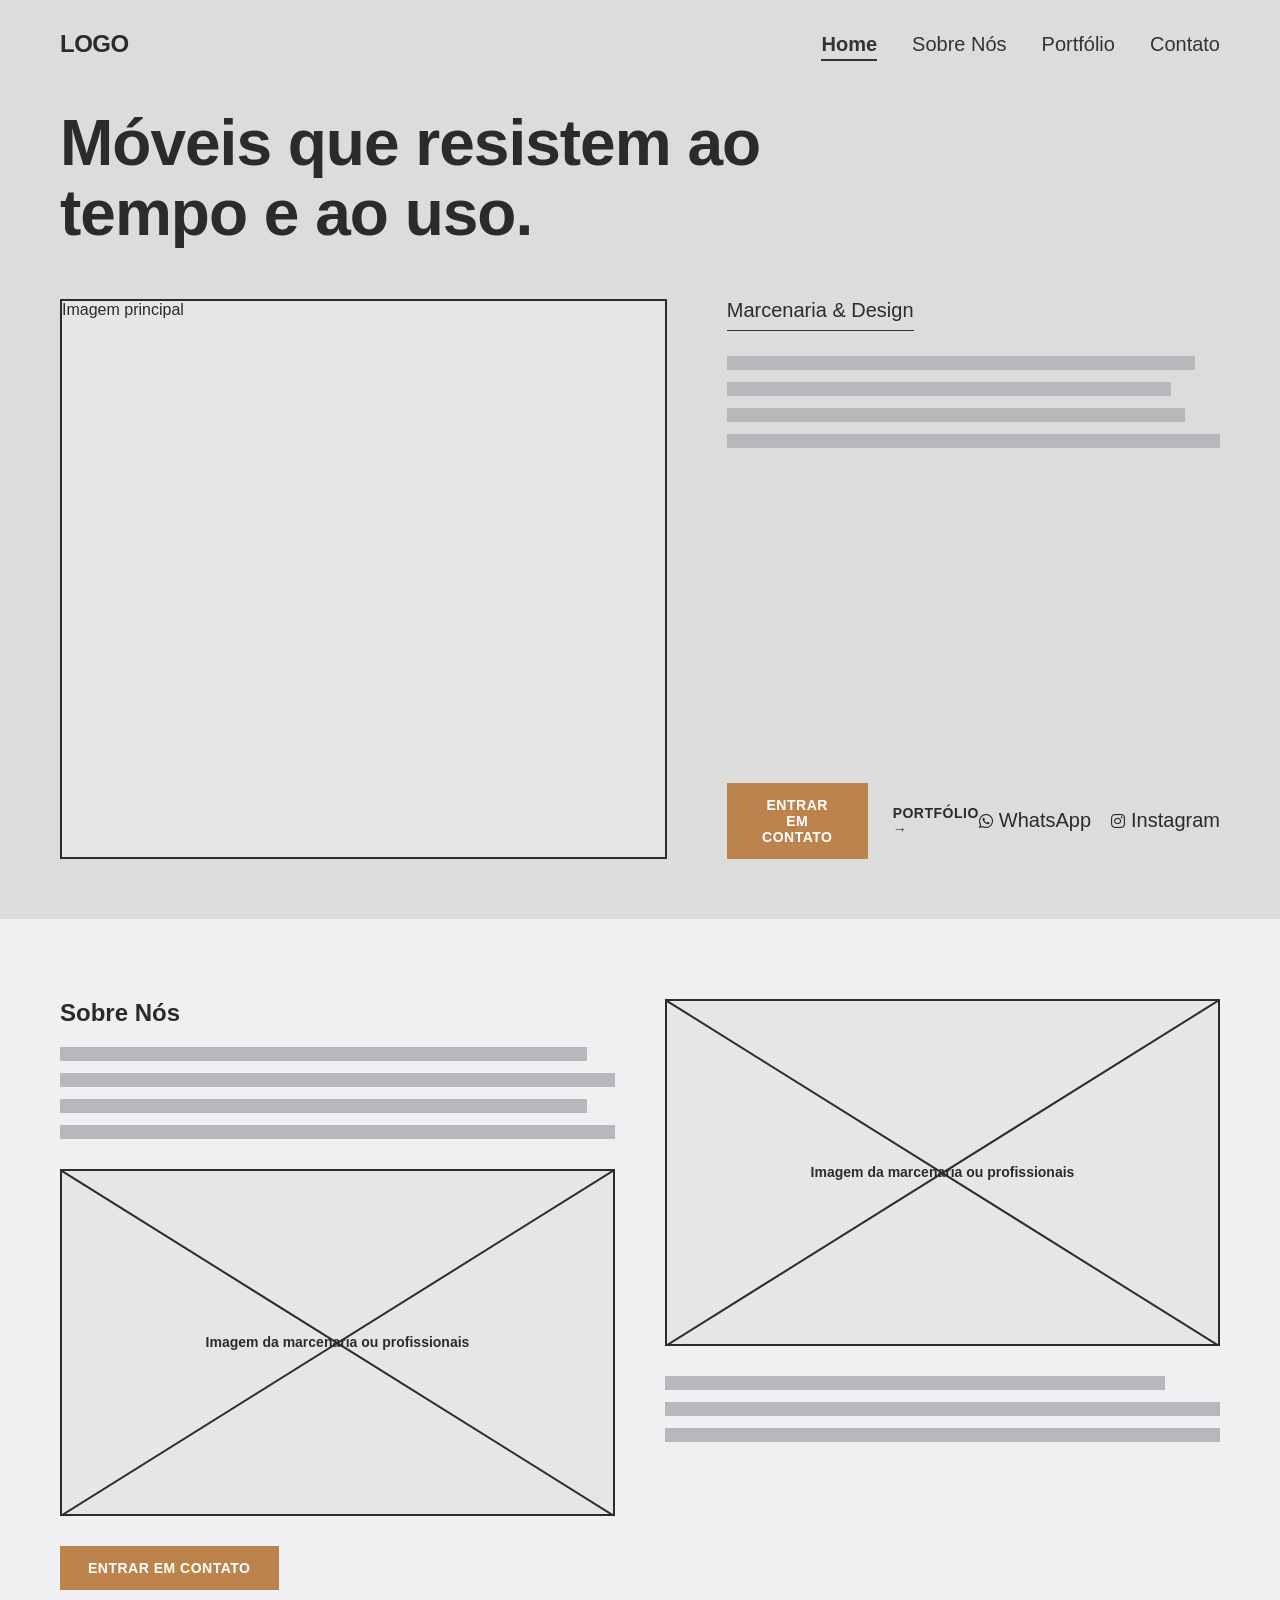
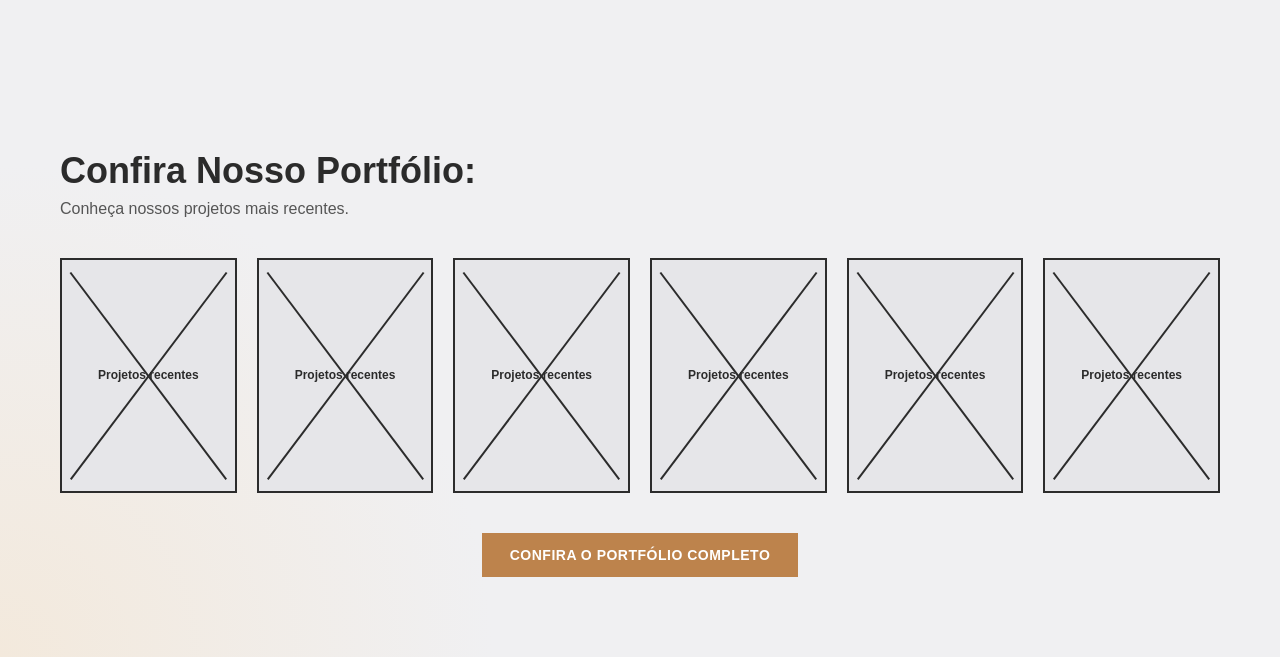
==== index.html @ 8318c912 "Adicionando um pouco da primeira página (home)" ====
<!DOCTYPE html>
<html lang="pt-BR">
<head>
    <meta charset="UTF-8">
    <meta name="viewport" content="width=device-width, initial-scale=1.0">
    <title>Marcenaria & Design</title>
    <link rel="stylesheet" href="css/style.css">
    <link rel="stylesheet" href="https://cdnjs.cloudflare.com/ajax/libs/font-awesome/6.4.0/css/all.min.css">
</head>
<body>

    <header class="navbar">
        <div class="logo">LOGO</div>
        <nav>

            <!-- LINKS DE NAVEGAÇÃO (HOME, SOBRE ETC) -->
            <ul class="nav-links">
                <li><a href="#" class="active">Home</a></li>
                <li><a href="#">Sobre Nós</a></li>
                <li><a href="#">Portfólio</a></li>
                <li><a href="#">Contato</a></li>
            </ul>
        </nav>
    </header>

    <main class="hero-container">
        
        <h1 class="main-title">Móveis que resistem ao<br>tempo e ao uso.</h1>

        <div class="hero-body">
            
            <div class="image-box">Imagem principal</div>

            <div class="content-box">
                
                <div class="subtitle-wrapper">
                    <h2 class="subtitle">Marcenaria & Design</h2>
                </div>
                
                <!-- LINHAS CINZAS REPRESENTANDO O TEXTO EM BAIXO DO TITULO (REMOVER) -->
                <div class="text-lines">
                    <div class="grey-line w-100"></div>
                    <div class="grey-line w-90"></div>
                    <div class="grey-line w-95"></div>
                    <div class="grey-line w-80"></div>
                </div>


                <!-- BOTÕES DA TELA PRINCIPAL -->
                <div class="actions-bar">
                    <div class="buttons">
                        <button class="btn-filled">ENTRAR EM CONTATO</button>
                        <a href="#" class="btn-text">PORTFÓLIO &rarr;</a>
                    </div>
                    

                    <!-- REDES SOCIAIS -->
                    <div class="socials">
                        <a href="#" class="social-link">
                            <i class="fa-brands fa-whatsapp"></i> WhatsApp
                        </a>
                        <a href="#" class="social-link">
                            <i class="fa-brands fa-instagram"></i> Instagram
                        </a>
                    </div>
                </div>

            </div> </div> </main>


            <!-- SEÇÃO SOBRE NÓS -->
            <section class="about-section">
        
                <div class="about-column">
                    <h2 class="section-title-small">Sobre Nós</h2>
                    <div class="about-text-group">
                        <div class="grey-line w-100"></div>
                        <div class="grey-line w-80"></div>
                        <div class="grey-line w-100"></div>
                        <div class="grey-line w-80"></div>
                    </div>
                    
                    <div class="image-box-about">
                        <span class="placeholder-text">Imagem da marcenaria ou profissionais</span>
                        <div class="line-diagonal-1"></div>
                        <div class="line-diagonal-2"></div>
                    </div>
                    
                    <button class="btn-filled btn-about">ENTRAR EM CONTATO</button>
                </div>
        
                <div class="about-column">
                    <div class="image-box-about">
                        <span class="placeholder-text">Imagem da marcenaria ou profissionais</span>
                        <div class="line-diagonal-1"></div>
                        <div class="line-diagonal-2"></div>
                    </div>
                    
                    <div class="about-text-group text-bottom">
                        <div class="grey-line w-90"></div>
                        <div class="grey-line w-80"></div>
                        <div class="grey-line w-75"></div>
                    </div>
                </div>
        
            </section>
        
            <section class="portfolio-section">
                <div class="portfolio-header">
                    <h2 class="portfolio-title">Confira Nosso Portfólio:</h2>
                    <p class="portfolio-subtitle">Conheça nossos projetos mais recentes.</p>
                </div>
        
                <div class="portfolio-grid">
                    <div class="portfolio-card"><div class="card-image"><span class="card-text">Projetos recentes</span><div class="card-x1"></div><div class="card-x2"></div></div></div>
                    <div class="portfolio-card"><div class="card-image"><span class="card-text">Projetos recentes</span><div class="card-x1"></div><div class="card-x2"></div></div></div>
                    <div class="portfolio-card"><div class="card-image"><span class="card-text">Projetos recentes</span><div class="card-x1"></div><div class="card-x2"></div></div></div>
                    <div class="portfolio-card"><div class="card-image"><span class="card-text">Projetos recentes</span><div class="card-x1"></div><div class="card-x2"></div></div></div>
                    <div class="portfolio-card"><div class="card-image"><span class="card-text">Projetos recentes</span><div class="card-x1"></div><div class="card-x2"></div></div></div>
                    <div class="portfolio-card"><div class="card-image"><span class="card-text">Projetos recentes</span><div class="card-x1"></div><div class="card-x2"></div></div></div>
                </div>
        
                <div class="portfolio-footer-btn">
                    <button class="btn-filled">CONFIRA O PORTFÓLIO COMPLETO</button>
                </div>
            </section>
        
            <script src="/js/script.js"></script>
        </body>
        </html>
---- css/style.css ----
* {
    margin: 0;
    padding: 0;
    box-sizing: border-box;
    font-family: 'Helvetica Neue', Arial, sans-serif;
}

/* ==========================================
   1. FUNDO DO SITE GERAL (PRIMEIRA SEÇÃO / HERO)
   ========================================== */
   body {
    /* O topo e a primeira seção (Hero) vão herdar essa cor cinza claro */
    background-color: #dddcdc; 
    color: #2b2b2b;
}

/* ==========================================
   2. SEÇÃO: SOBRE NÓS (COR RIGIDAMENTE BRANCA)
   ========================================== */
.about-section {
    display: flex;
    gap: 50px;
    padding: 80px 60px;
    
    /* ALTERADO: Muda de cinza para BRANCO Puro */
    background-color: #ffffff; 
}

/* ==========================================
   3. SEÇÃO: PORTFÓLIO (VOLTA PARA O CINZA)
   ========================================== */
.portfolio-section {
    padding: 80px 60px;
    
    /* MANTIDO: Volta a ser o cinza claro para quebrar o branco de cima */
    background-color: #f0f0f2; 
    
    /* A mancha decorativa bege continua no canto esquerdo inferior */
    background-image: radial-gradient(circle at left bottom, #f3e9dc 0%, transparent 35%);
}

/* NAVBAR: Logo na esquerda, menu na direita */
.navbar {
    display: flex;
    justify-content: space-between;
    align-items: center;
    padding: 30px 60px; /* Margens generosas como na imagem */
}

.logo {
    font-weight: 800;
    font-size: 24px;
    letter-spacing: -0.5px;
}

.nav-links {
    display: flex;
    list-style: none;
    gap: 35px;
}

.nav-links a {
    text-decoration: none;
    color: #333;
    font-weight: 500;
    font-size: 20px;
}

.nav-links a.active {
    font-weight: 700;
    border-bottom: 2px solid #333;
    padding-bottom: 4px;
}

/* HERO CONTAINER: Alinha todo o miolo do site */
.hero-container {
    padding: 20px 60px 60px 60px;
}

/* Título gigante e robusto exatamente como no modelo */
.main-title {
    font-size: 64px;
    font-weight: 700;
    line-height: 1.1;
    margin-bottom: 50px;
    letter-spacing: -1px;
}

/* O segredo do layout: Garante que os dois blocos de baixo fiquem lado a lado */
.hero-body {
    display: flex;
    gap: 60px;
    align-items: stretch; /* Faz as duas colunas terem a mesma altura */
}

/* COLUNA DA ESQUERDA: Moldura da imagem */
.image-box {
    flex: 1.1; /* Ligeiramente mais larga que a coluna de texto */
    border: 2px solid #2c2c2c;
    position: relative;
    min-height: 560px; /* Garante uma boa altura para o retângulo */
    min-width: 300px; /* Garante uma boa largura para o retângulo */
    background-color: #e6e6e9;
}

/* Criando o "X" perfeito dentro do retângulo técnico */
.line-diagonal-1, .line-diagonal-2 {
    position: absolute;
    width: 125%;
    height: 1.5px;
    background-color: #2c2c2c;
    top: 50%;
    left: -12.5%;
}
.line-diagonal-1 { transform: rotate(28deg); }
.line-diagonal-2 { transform: rotate(-28deg); }

/* COLUNA DA DIREITA: Caixa de conteúdo vertical */
.content-box {
    flex: 0.9;
    display: flex;
    flex-direction: column; /* Alinha os blocos de cima para baixo */
}

/* Subtítulo com linha inferior que não ocupa a tela toda */
.subtitle-wrapper {
    border-bottom: 1px solid #2c2c2c;
    display: inline-block;
    align-self: flex-start; /* Respeita o tamanho do texto */
    padding-bottom: 8px;
    margin-bottom: 25px;
}

.subtitle {
    font-size: 20px;
    font-weight: 400;
    color: #2c2c2c;
}

/* Linhas cinzas simulando o texto */
.text-lines {
    display: flex;
    flex-direction: column;
    gap: 12px;
}

.grey-line {
    height: 14px;
    background-color: #b8b8bc;
}
/* Larguras exatas das linhas do seu desenho */
.w-100 { width: 95%; }
.w-90  { width: 90%; }
.w-95  { width: 93%; }
.w-80  { width: 100%; }

/* BARRA DE AÇÕES: Fixada estritamente no final da coluna */
.actions-bar {
    margin-top: auto; /* Truque do Flexbox: Empurra este bloco todo para o rodapé da coluna */
    display: flex;
    justify-content: space-between; /* Botões na esquerda, redes na direita */
    align-items: center;
    padding-top: 40px; /* Espaço de segurança caso o texto cresça */
}

.buttons {
    display: flex;
    align-items: center;
    gap: 25px;
}

/* Botão ocre/marrom preenchido */
.btn-filled {
    background-color: #bd834c;
    color: white;
    border: none;
    padding: 14px 28px;
    font-size: 14px;
    font-weight: 600;
    cursor: pointer;
    letter-spacing: 0.5px;
}


/* ==========================================================
   NOVOS AJUSTES: COR DOS LINKS E ÍCONES DAS REDES SOCIAIS
   ========================================================== */

/* Seleciona TODOS os links (<a>) que estão dentro da barra de ações */
.actions-bar a {
    text-decoration: none; /* Remove o sublinhado azul padrão */
    color: #2b2b2b;        /* Força a cor a ser idêntica ao texto do seu site */
}

/* Estilização específica do link do Portfólio */
.btn-text {
    font-weight: 700;
    font-size: 14px;
    letter-spacing: 0.5px;
}

/* Garante o alinhamento das redes sociais lado a lado */
.socials {
    display: flex;
    gap: 20px;
}

/* Alinha o ícone redondo perfeitamente no centro vertical com o texto ao lado */
.social-link {
    font-size: 20px;
    font-weight: 500;
    display: flex;
    align-items: center;
    gap: 6px; /* Pequeno espaçamento entre o ícone e a palavra */
}

/* Controla o tamanho dos ícones do WhatsApp e Instagram */
.social-link i {
    font-size: 16px;
}

/* Efeito visual: deixa os links levemente opacos quando você passa o mouse por cima */
.btn-text:hover,
.social-link:hover {
    opacity: 0.7;
    transition: opacity 0.2s;
}

/* ==========================================
   ESTILOS AJUSTADOS: SOBRE NÓS
   ========================================== */

   .about-section {
    display: flex;
    gap: 50px; /* Distância uniforme entre as duas colunas principais */
    padding: 80px 60px;
    background-color: #f0f0f2;
}

.about-column {
    flex: 1; /* Faz as duas colunas terem exatamente a mesma largura (50% cada) */
    display: flex;
    flex-direction: column;
}

.section-title-small {
    font-size: 24px;
    font-weight: 700;
    margin-bottom: 20px;
}

.about-text-group {
    display: flex;
    flex-direction: column;
    gap: 12px;
    margin-bottom: 30px;
}

/* Espaçamento superior para o texto que fica abaixo da imagem na direita */
.text-bottom {
    margin-top: 30px;
    margin-bottom: 0;
}

/* Caixas de imagens técnicas simétricas */
.image-box-about {
    border: 2px solid #2c2c2c;
    position: relative;
    background-color: #e6e6e9;
    display: flex;
    align-items: center;
    justify-content: center;
    overflow: hidden;
    width: 100%;
    aspect-ratio: 1.6 / 1; /* Define o formato retangular deitado identico ao novo mockup */
}

/* Mantém as linhas do X proporcionais à nova proporção */
.image-box-about .line-diagonal-1,
.image-box-about .line-diagonal-2 {
    position: absolute;
    width: 125%;
    height: 1.5px;
    background-color: #2c2c2c;
    top: 50%;
    left: -12.5%;
}
.image-box-about .line-diagonal-1 { transform: rotate(32deg); }
.image-box-about .line-diagonal-2 { transform: rotate(-32deg); }

.placeholder-text {
    font-size: 14px;
    font-weight: bold;
    color: #2c2c2c;
    text-align: center;
    z-index: 2;
    max-width: 60%;
}

/* Alinha o botão "Entrar em contato" na base esquerda sem esticar */
.btn-about {
    align-self: flex-start;
    margin-top: 30px;
}

/* ==========================================
   ESTILOS: PORTFÓLIO (MANTIDO)
   ========================================== */

.portfolio-section {
    padding: 80px 60px;
    background-color: #f0f0f2;
    background-image: radial-gradient(circle at left bottom, #f3e9dc 0%, transparent 35%);
}

.portfolio-header {
    margin-bottom: 40px;
}

.portfolio-title {
    font-size: 36px;
    font-weight: 700;
    margin-bottom: 8px;
}

.portfolio-subtitle {
    font-size: 16px;
    color: #555;
}

.portfolio-grid {
    display: flex;
    gap: 20px;
    justify-content: space-between;
    margin-bottom: 40px;
}

.portfolio-card {
    flex: 1;
    min-width: 120px;
}

.card-image {
    border: 2px solid #2c2c2c;
    aspect-ratio: 3 / 4;
    position: relative;
    background-color: #e6e6e9;
    display: flex;
    align-items: center;
    justify-content: center;
    overflow: hidden;
}

.card-text {
    font-size: 12px;
    font-weight: bold;
    text-align: center;
    z-index: 2;
}

.card-x1, .card-x2 {
    position: absolute;
    width: 150%;
    height: 1.5px;
    background-color: #2c2c2c;
    top: 50%;
    left: -25%;
}
.card-x1 { transform: rotate(53deg); }
.card-x2 { transform: rotate(-53deg); }

.portfolio-footer-btn {
    display: flex;
    justify-content: center;
    margin-top: 20px;
}
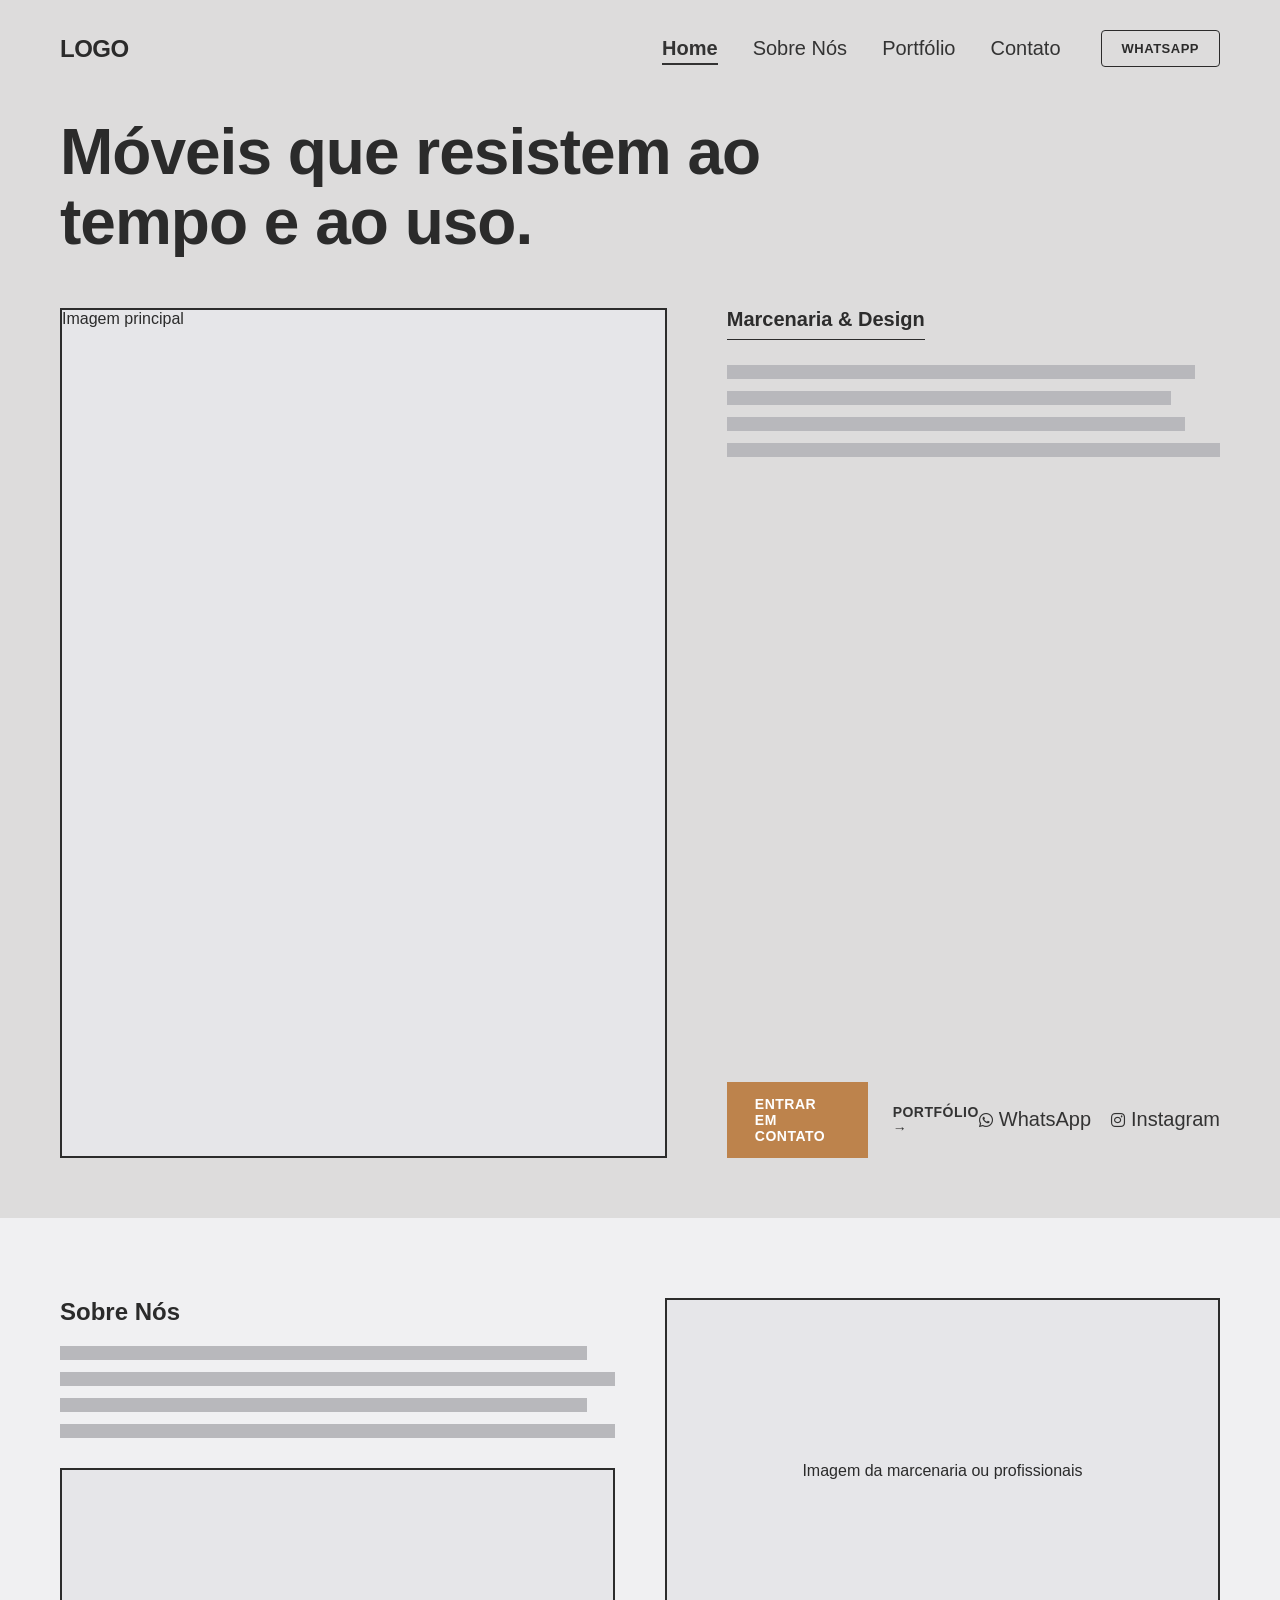
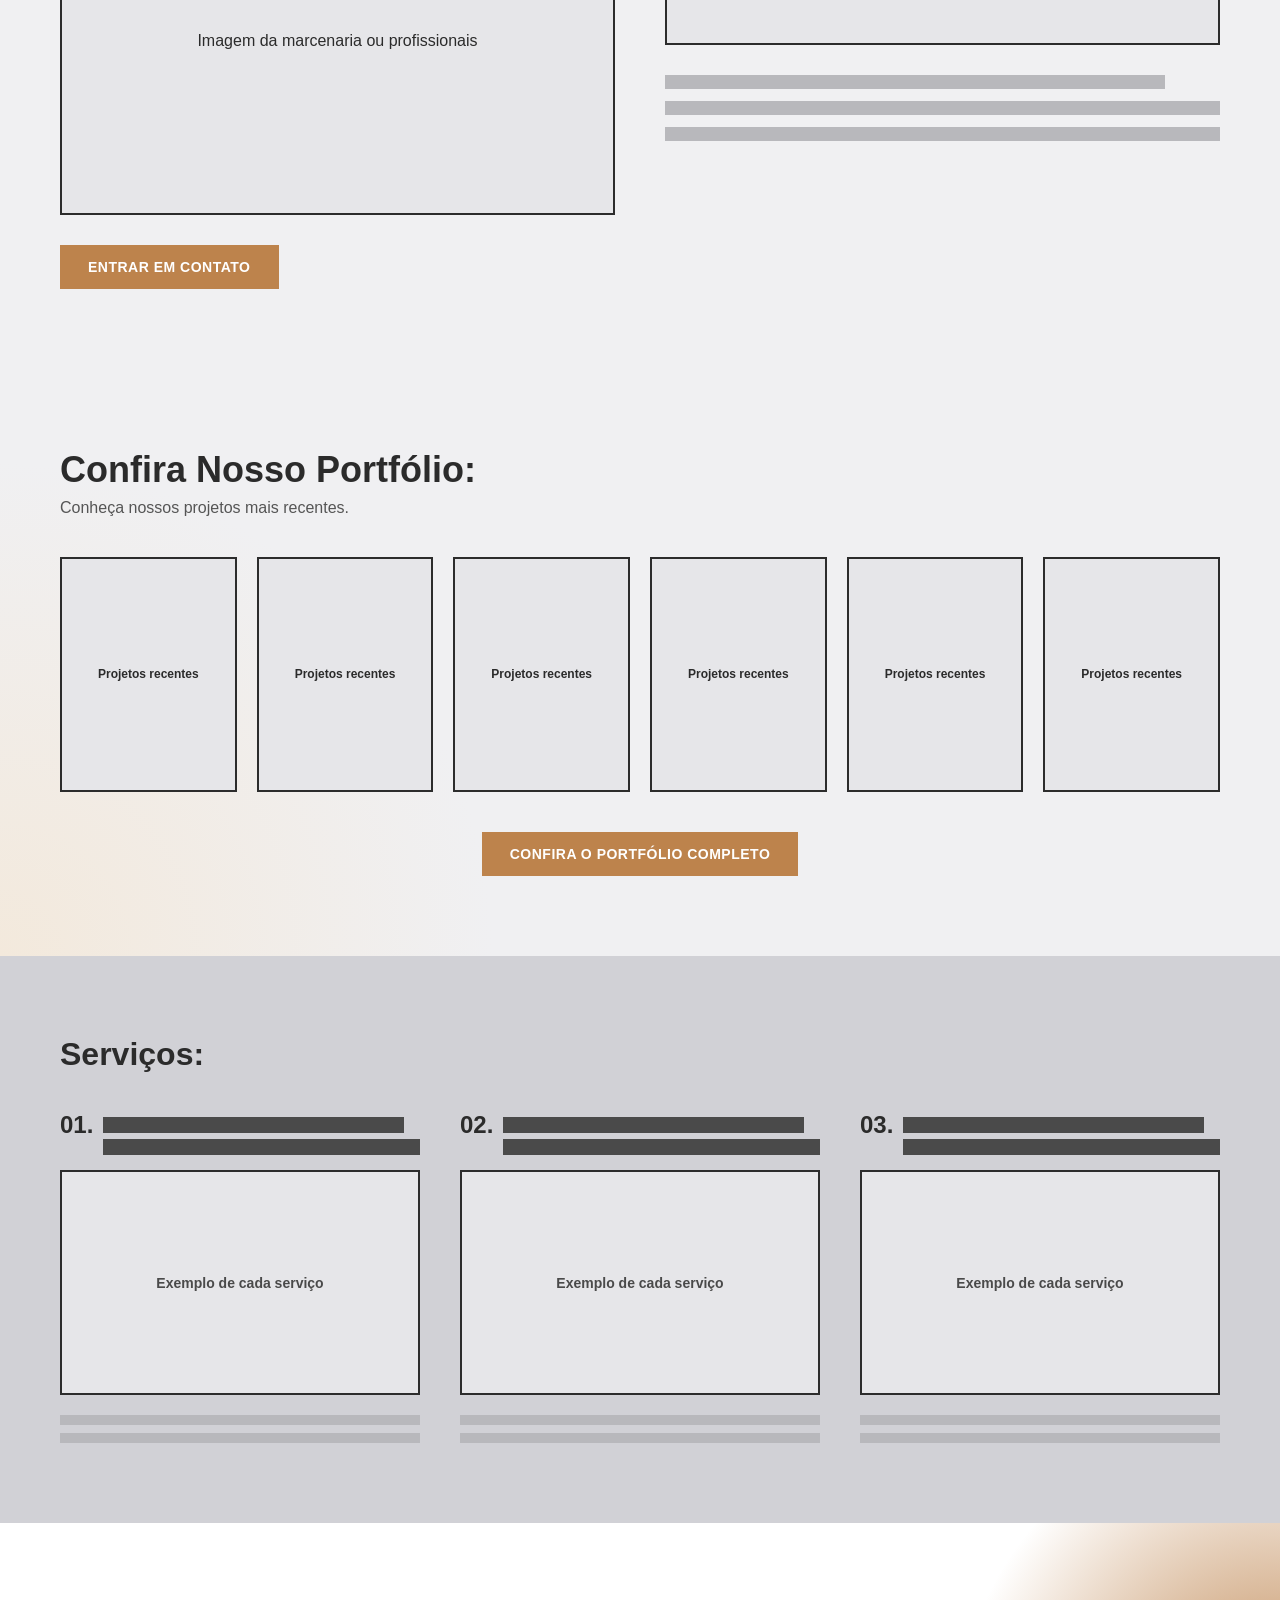
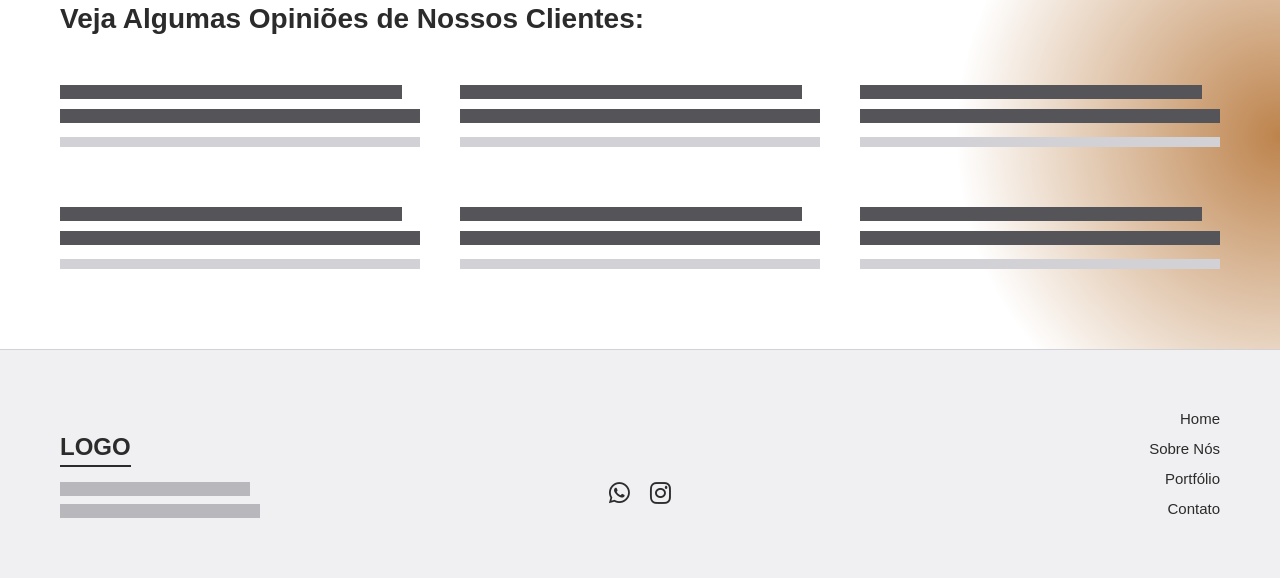
==== commit baf6d295: "Subindo as páginas faltando imagens e textos" ====
--- a/index.html
+++ b/index.html
@@ -9,19 +9,18 @@
 </head>
 <body>
 
-    <header class="navbar">
-        <div class="logo">LOGO</div>
-        <nav>
-
-            <!-- LINKS DE NAVEGAÇÃO (HOME, SOBRE ETC) -->
-            <ul class="nav-links">
-                <li><a href="#" class="active">Home</a></li>
-                <li><a href="#">Sobre Nós</a></li>
-                <li><a href="#">Portfólio</a></li>
-                <li><a href="#">Contato</a></li>
-            </ul>
-        </nav>
-    </header>
+   <header class="navbar">
+    <div class="logo">LOGO</div>
+    <nav class="nav-container-sobre">
+        <ul class="nav-links">
+            <li><a href="index.html" class="active">Home</a></li>
+            <li><a href="sobre_nos.html">Sobre Nós</a></li>
+            <li><a href="portfolio.html">Portfólio</a></li>
+            <li><a href="contato.html">Contato</a></li>
+        </ul>
+        <a href="https://wa.me/11910538560" class="btn-nav-whatsapp" id="btnNavWhatsapp" target="_blank">WHATSAPP</a>
+    </nav>
+</header>
 
     <main class="hero-container">
         
@@ -49,17 +48,17 @@
                 <!-- BOTÕES DA TELA PRINCIPAL -->
                 <div class="actions-bar">
                     <div class="buttons">
-                        <button class="btn-filled">ENTRAR EM CONTATO</button>
-                        <a href="#" class="btn-text">PORTFÓLIO &rarr;</a>
+                        <a href="contato.html" class="btn-filled">ENTRAR EM CONTATO</a>
+                        <a href="portfolio.html" class="btn-text">PORTFÓLIO &rarr;</a>
                     </div>
                     
 
                     <!-- REDES SOCIAIS -->
                     <div class="socials">
-                        <a href="#" class="social-link">
+                        <a href="https://wa.me/11910538560" class="social-link">
                             <i class="fa-brands fa-whatsapp"></i> WhatsApp
                         </a>
-                        <a href="#" class="social-link">
+                        <a href="https://instagram.com" class="social-link">
                             <i class="fa-brands fa-instagram"></i> Instagram
                         </a>
                     </div>
@@ -86,7 +85,7 @@
                         <div class="line-diagonal-2"></div>
                     </div>
                     
-                    <button class="btn-filled btn-about">ENTRAR EM CONTATO</button>
+                    <a href="contato.html" class="btn-filled btn-about">ENTRAR EM CONTATO</a>
                 </div>
         
                 <div class="about-column">
@@ -121,9 +120,139 @@
                 </div>
         
                 <div class="portfolio-footer-btn">
-                    <button class="btn-filled">CONFIRA O PORTFÓLIO COMPLETO</button>
+                    <a href="portfolio.html" class="btn-filled">CONFIRA O PORTFÓLIO COMPLETO</a>
                 </div>
             </section>
+
+            <section class="services-section">
+        <h2 class="services-title">Serviços:</h2>
+
+        <div class="services-grid">
+            
+            <div class="service-card">
+                <div class="service-header">
+                    <span class="service-number">01.</span>
+                    <div class="service-titles">
+                        <div class="dark-line w-100"></div>
+                        <div class="dark-line w-80"></div>
+                    </div>
+                </div>
+                <div class="image-box-service">
+                    <span class="placeholder-text-light">Exemplo de cada serviço</span>
+                    <div class="line-diagonal-light-1"></div>
+                    <div class="line-diagonal-light-2"></div>
+                </div>
+                <div class="service-desc">
+                    <div class="light-line w-70"></div>
+                    <div class="light-line w-50"></div>
+                </div>
+            </div>
+
+            <div class="service-card">
+                <div class="service-header">
+                    <span class="service-number">02.</span>
+                    <div class="service-titles">
+                        <div class="dark-line w-100"></div>
+                        <div class="dark-line w-80"></div>
+                    </div>
+                </div>
+                <div class="image-box-service">
+                    <span class="placeholder-text-light">Exemplo de cada serviço</span>
+                    <div class="line-diagonal-light-1"></div>
+                    <div class="line-diagonal-light-2"></div>
+                </div>
+                <div class="service-desc">
+                    <div class="light-line w-70"></div>
+                    <div class="light-line w-50"></div>
+                </div>
+            </div>
+
+            <div class="service-card">
+                <div class="service-header">
+                    <span class="service-number">03.</span>
+                    <div class="service-titles">
+                        <div class="dark-line w-100"></div>
+                        <div class="dark-line w-80"></div>
+                    </div>
+                </div>
+                <div class="image-box-service">
+                    <span class="placeholder-text-light">Exemplo de cada serviço</span>
+                    <div class="line-diagonal-light-1"></div>
+                    <div class="line-diagonal-light-2"></div>
+                </div>
+                <div class="service-desc">
+                    <div class="light-line w-70"></div>
+                    <div class="light-line w-50"></div>
+                </div>
+            </div>
+
+        </div>
+    </section>
+
+    <section class="testimonials-section">
+        <h2 class="testimonials-title">Veja Algumas Opiniões de Nossos Clientes:</h2>
+
+        <div class="testimonials-grid">
+            <div class="testimonial-card">
+                <div class="testimonial-line-dark w-100"></div>
+                <div class="testimonial-line-dark w-60"></div>
+                <div class="testimonial-line-light w-20"></div>
+            </div>
+            <div class="testimonial-card">
+                <div class="testimonial-line-dark w-100"></div>
+                <div class="testimonial-line-dark w-60"></div>
+                <div class="testimonial-line-light w-20"></div>
+            </div>
+            <div class="testimonial-card">
+                <div class="testimonial-line-dark w-100"></div>
+                <div class="testimonial-line-dark w-60"></div>
+                <div class="testimonial-line-light w-20"></div>
+            </div>
+            <div class="testimonial-card">
+                <div class="testimonial-line-dark w-100"></div>
+                <div class="testimonial-line-dark w-60"></div>
+                <div class="testimonial-line-light w-20"></div>
+            </div>
+            <div class="testimonial-card">
+                <div class="testimonial-line-dark w-100"></div>
+                <div class="testimonial-line-dark w-60"></div>
+                <div class="testimonial-line-light w-20"></div>
+            </div>
+            <div class="testimonial-card">
+                <div class="testimonial-line-dark w-100"></div>
+                <div class="testimonial-line-dark w-60"></div>
+                <div class="testimonial-line-light w-20"></div>
+            </div>
+        </div>
+    </section>
+
+    <footer class="footer-container">
+        <div class="footer-content">
+            
+            <div class="footer-left">
+                <div class="footer-logo">LOGO</div>
+                <div class="footer-dummy-lines">
+                    <div class="grey-line w-100"></div>
+                    <div class="grey-line w-60"></div>
+                </div>
+            </div>
+
+            <div class="footer-center">
+                <a href="#" class="footer-icon"><i class="fa-brands fa-whatsapp"></i></a>
+                <a href="#" class="footer-icon"><i class="fa-brands fa-instagram"></i></a>
+            </div>
+
+            <div class="footer-right">
+                <ul class="footer-links">
+                    <li><a href="index.html">Home</a></li>
+                    <li><a href="sobre_nos.html">Sobre Nós</a></li>
+                    <li><a href="portfolio.html">Portfólio</a></li>
+                    <li><a href="contato.html">Contato</a></li>
+                </ul>
+            </div>
+
+        </div>
+    </footer>
         
             <script src="/js/script.js"></script>
         </body>
--- a/css/style.css
+++ b/css/style.css
@@ -40,11 +40,13 @@
 }
 
 /* NAVBAR: Logo na esquerda, menu na direita */
+/* Localize este bloco no início do seu CSS e deixe assim: */
 .navbar {
     display: flex;
     justify-content: space-between;
     align-items: center;
-    padding: 30px 60px; /* Margens generosas como na imagem */
+    padding: 30px 60px;
+    width: 100%; /* Força a barra a ocupar a largura total */
 }
 
 .logo {
@@ -77,6 +79,8 @@
     padding: 20px 60px 60px 60px;
 }
 
+
+
 /* Título gigante e robusto exatamente como no modelo */
 .main-title {
     font-size: 64px;
@@ -98,22 +102,10 @@
     flex: 1.1; /* Ligeiramente mais larga que a coluna de texto */
     border: 2px solid #2c2c2c;
     position: relative;
-    min-height: 560px; /* Garante uma boa altura para o retângulo */
-    min-width: 300px; /* Garante uma boa largura para o retângulo */
+    min-height: 850px; /* Garante uma boa altura para o retângulo */
+    min-width: 5px; /* Garante uma boa largura para o retângulo */
     background-color: #e6e6e9;
 }
-
-/* Criando o "X" perfeito dentro do retângulo técnico */
-.line-diagonal-1, .line-diagonal-2 {
-    position: absolute;
-    width: 125%;
-    height: 1.5px;
-    background-color: #2c2c2c;
-    top: 50%;
-    left: -12.5%;
-}
-.line-diagonal-1 { transform: rotate(28deg); }
-.line-diagonal-2 { transform: rotate(-28deg); }
 
 /* COLUNA DA DIREITA: Caixa de conteúdo vertical */
 .content-box {
@@ -132,8 +124,9 @@
 }
 
 .subtitle {
+    font-family: 'Helvetica Neue', Arial, sans-serif;
     font-size: 20px;
-    font-weight: 400;
+    font-weight: 700;
     color: #2c2c2c;
 }
 
@@ -187,9 +180,34 @@
    ========================================================== */
 
 /* Seleciona TODOS os links (<a>) que estão dentro da barra de ações */
-.actions-bar a {
+.actions-bar .btn-text {
     text-decoration: none; /* Remove o sublinhado azul padrão */
-    color: #2b2b2b;        /* Força a cor a ser idêntica ao texto do seu site */
+    color: #333    ;        /* Força a cor a ser idêntica ao texto do seu site */
+}
+
+.actions-bar .btn-filled {
+    text-decoration: none; /* Remove o sublinhado azul padrão */
+    color: white;          /* Força a cor a ser idêntica ao texto do seu site */
+}
+
+.about-column .btn-about {
+    text-decoration: none; /* Remove o sublinhado azul padrão */
+    color: white;          /* Força a cor a ser idêntica ao texto do seu site */
+}
+
+.portfolio-footer-btn .btn-filled {
+    text-decoration: none; /* Remove o sublinhado azul padrão */
+    color: white;          /* Força a cor a ser idêntica ao texto do seu site */
+}
+
+.navbar .btn-nav-whatsapp {
+    text-decoration: none; /* Remove o sublinhado azul padrão */
+    color: #2b2b2b;       /* Força a cor a ser idêntica ao texto do seu site */
+}
+
+.social-link {
+    text-decoration: none; /* Remove o sublinhado azul padrão */
+    color: #333;          /* Força a cor a ser idêntica ao texto do seu site */
 }
 
 /* Estilização específica do link do Portfólio */
@@ -276,19 +294,11 @@
 }
 
 /* Mantém as linhas do X proporcionais à nova proporção */
-.image-box-about .line-diagonal-1,
-.image-box-about .line-diagonal-2 {
-    position: absolute;
-    width: 125%;
-    height: 1.5px;
-    background-color: #2c2c2c;
-    top: 50%;
-    left: -12.5%;
-}
+
 .image-box-about .line-diagonal-1 { transform: rotate(32deg); }
-.image-box-about .line-diagonal-2 { transform: rotate(-32deg); }
-
-.placeholder-text {
+.image-box-about .line-diagonal-2 { transform: rotate(-32deg); } */
+
+ .placeholder-text {
     font-size: 14px;
     font-weight: bold;
     color: #2c2c2c;
@@ -358,19 +368,798 @@
     z-index: 2;
 }
 
-.card-x1, .card-x2 {
+
+.card-x1 { transform: rotate(53deg); }
+.card-x2 { transform: rotate(-53deg); }
+
+.portfolio-footer-btn {
+    display: flex;
+    justify-content: center;
+    margin-top: 20px;
+}
+
+/* ==========================================
+   SERVIÇOS (FUNDO ESCURO - GRAFITE)
+   ========================================== */
+.services-section {
+    background-color: #d1d1d6; /* Tom de cinza ligeiramente mais nítido para contraste */
+    padding: 80px 60px;
+}
+
+/* Caso queira a cor grafite bem escura do desenho padrão: #4a4a4a ou similar, troque o background acima */
+.services-title {
+    font-size: 32px;
+    font-weight: 700;
+    color: #2b2b2b;
+    margin-bottom: 40px;
+}
+
+.services-grid {
+    display: flex;
+    gap: 40px;
+}
+
+.service-card {
+    flex: 1;
+    display: flex;
+    flex-direction: column;
+    gap: 15px;
+}
+
+.service-header {
+    display: flex;
+    align-items: flex-start;
+    gap: 10px;
+}
+
+.service-number {
+    font-size: 24px;
+    font-weight: 700;
+    color: #2b2b2b;
+    line-height: 1;
+}
+
+.service-titles {
+    flex: 1;
+    display: flex;
+    flex-direction: column;
+    gap: 6px;
+    padding-top: 4px;
+}
+
+/* Linhas escuras dos títulos dos serviços */
+.dark-line {
+    height: 16px;
+    background-color: #4a4a4a;
+}
+
+/* Moldura de imagem dos serviços com linhas claras */
+.image-box-service {
+    border: 2px solid #2c2c2c;
+    position: relative;
+    background-color: #e6e6e9;
+    display: flex;
+    align-items: center;
+    justify-content: center;
+    overflow: hidden;
+    width: 100%;
+    aspect-ratio: 1.6 / 1;
+}
+
+.placeholder-text-light {
+    font-size: 14px;
+    font-weight: bold;
+    color: #4a4a4a;
+    z-index: 2;
+}
+
+
+.line-diagonal-light-1 { transform: rotate(32deg); }
+.line-diagonal-light-2 { transform: rotate(-32deg); }
+
+.service-desc {
+    display: flex;
+    flex-direction: column;
+    gap: 8px;
+    margin-top: 5px;
+}
+
+/* Linhas cinzas claras da descrição */
+.light-line {
+    height: 10px;
+    background-color: #b8b8bc;
+}
+
+
+/* ==========================================
+   DEPOIMENTOS (FUNDO BRANCO)
+   ========================================== */
+.testimonials-section {
+    background-color: #ffffff;
+    padding: 80px 60px;
+    /* Círculo decorativo ocre da lateral direita */
+    background-image: radial-gradient(circle at right center, #bd834c 0%, transparent 25%);
+}
+
+.testimonials-title {
+    font-size: 28px;
+    font-weight: 700;
+    color: #2b2b2b;
+    margin-bottom: 50px;
+}
+
+/* Grid configurado em 3 colunas que quebram automaticamente */
+.testimonials-grid {
+    display: grid;
+    grid-template-columns: repeat(3, 1fr);
+    gap: 60px 40px; /* 60px de espaço entre as linhas, 40px entre colunas */
+}
+
+.testimonial-card {
+    display: flex;
+    flex-direction: column;
+    gap: 10px;
+}
+
+.testimonial-line-dark {
+    height: 14px;
+    background-color: #555559;
+}
+
+.testimonial-line-light {
+    height: 10px;
+    background-color: #d1d1d6;
+    margin-top: 4px;
+}
+
+
+/* ==========================================
+   RODAPÉ (FOOTER - RETORNA AO CINZA CLARO)
+   ========================================== */
+.footer-container {
+    background-color: #f0f0f2;
+    padding: 60px;
+    border-top: 1px solid #d1d1d6;
+}
+
+.footer-content {
+    display: flex;
+    justify-content: space-between;
+    align-items: flex-end; /* Alinha os blocos todos colados na base inferior */
+}
+
+/* Bloco Esquerdo: Logo */
+.footer-left {
+    display: flex;
+    flex-direction: column;
+    gap: 15px;
+    flex: 1;
+}
+
+.footer-logo {
+    font-weight: 800;
+    font-size: 24px;
+    border-bottom: 2px solid #2b2b2b;
+    display: inline-block;
+    align-self: flex-start;
+    padding-bottom: 4px;
+}
+
+.footer-dummy-lines {
+    display: flex;
+    flex-direction: column;
+    gap: 8px;
+    max-width: 200px;
+}
+
+/* Bloco Central: Redes sociais */
+.footer-center {
+    display: flex;
+    gap: 20px;
+    justify-content: center;
+    flex: 1;
+    padding-bottom: 10px;
+}
+
+.footer-icon {
+    color: #2b2b2b;
+    font-size: 24px;
+    text-decoration: none;
+    transition: transform 0.2s;
+}
+
+.footer-icon:hover {
+    transform: scale(1.1);
+}
+
+/* Bloco Direito: Navegação vertical */
+.footer-right {
+    display: flex;
+    justify-content: flex-end;
+    flex: 1;
+}
+
+.footer-links {
+    list-style: none;
+    display: flex;
+    flex-direction: column;
+    gap: 12px;
+    text-align: right;
+}
+
+.footer-links a {
+    text-decoration: none;
+    color: #2b2b2b;
+    font-weight: 500;
+    font-size: 15px;
+}
+
+.footer-links a:hover {
+    text-decoration: underline;
+}
+
+/* ==========================================================
+   FOLHA DE ESTILO ADICIONAL: PÁGINA SOBRE NÓS
+   ========================================================== */
+
+/* Ajuste do container de navegação superior */
+.nav-container-sobre {
+    display: flex;
+    align-items: center;
+    gap: 40px;
+}
+
+/* Botão de WhatsApp no topo direito */
+.btn-nav-whatsapp {
+    background-color: transparent;
+    color: #2b2b2b;
+    border: 1px solid #2b2b2b;
+    padding: 10px 20px;
+    font-size: 13px;
+    font-weight: 600;
+    cursor: pointer;
+    border-radius: 4px;
+    letter-spacing: 0.5px;
+    transition: all 0.2s ease;
+}
+
+.btn-nav-whatsapp:hover {
+    background-color: #2b2b2b;
+    color: #ffffff;
+}
+
+/* Faixa superior do título (Cinza Claro) */
+.sobre-hero {
+    background-color: #f0f0f2;
+    padding: 60px 20px 80px 20px;
+    text-align: center;
+}
+
+.sobre-title-main {
+    font-size: 72px;
+    font-weight: 700;
+    color: #2b2b2b;
+    display: inline-block;
+    position: relative;
+    padding-bottom: 15px;
+}
+
+/* Linha decorativa preta centralizada abaixo do título */
+.sobre-title-main::after {
+    content: '';
+    position: absolute;
+    bottom: 0;
+    left: 50%;
+    transform: translateX(-50%);
+    width: 35%;
+    height: 3px;
+    background-color: #2b2b2b;
+}
+
+/* Área inferior do conteúdo (Fundo Branco) */
+.sobre-content {
+    background-color: #ffffff;
+    padding: 80px 0 100px 0;
+    overflow: hidden; /* Esconde elementos extras nas bordas da tela */
+}
+
+/* Alinhamento do carrossel completo */
+.carousel-wrapper {
+    position: relative;
+    display: flex;
+    align-items: center;
+    justify-content: center;
+    width: 100%;
+    max-width: 6000px;
+    margin: 0 auto 50px auto;
+}
+
+.carousel-container {
+    display: flex;
+    justify-content: center;
+    align-items: center;
+    gap: 40px;
+    width: 90%;
+    padding: 20px 0;
+}
+
+/* Cartões do carrossel com efeitos de transição */
+.carousel-card {
+    transition: transform 0.4s ease-in-out, opacity 0.4s ease-in-out;
+    display: flex;
+    justify-content: center;
+}
+
+/* Configuração para as imagens das laterais */
+.side-card {
+    flex: 0 0 25%;
+    opacity: 0.4;
+    transform: scale(0.85); /* Encolhe ligeiramente */
+}
+
+/* Configuração para a imagem em evidência no centro */
+.center-card {
+    flex: 0 0 50%; /* Ocupa metade do espaço da tela */
+    opacity: 1;
+    transform: scale(1.05); /* Aplica zoom de foco */
+}
+
+/* Caixa técnica das imagens (Aumentada para proporção Widescreen) */
+.card-image-box {
+    border: 2px solid #2c2c2c;
+    background-color: #e6e6e9;
+    width: 100%;
+    aspect-ratio: 16 / 9; /* Mantém o formato retangular correto */
+    position: relative;
+    display: flex;
+    align-items: center;
+    justify-content: center;
+}
+
+.card-label {
+    font-size: 14px;
+    font-weight: 700;
+    color: #2b2b2b;
+    z-index: 2;
+    
+}
+
+.gallery-card {
+    border: 2px solid #2c2c2c;
+    background-color: #e6e6e9;
+    aspect-ratio: 3 / 4;
+    position: relative;
+    overflow: hidden;
+    display: flex;
+    align-items: center;
+    justify-content: center;
+}
+
+/* Estrutura das linhas em X internas */
+
+.card-image-box .x-line-1 { transform: rotate(30deg); }
+.card-image-box .x-line-2 { transform: rotate(-30deg); }
+
+/* Setas de navegação circulares */
+.carousel-btn {
+    background: rgba(43, 43, 43, 0.08);
+    border: none;
+    font-size: 32px;
+    color: #2b2b2b;
+    cursor: pointer;
+    padding: 15px;
+    border-radius: 50%;
+    position: absolute;
+    z-index: 10;
+    transition: background 0.2s, transform 0.2s;
+}
+
+.carousel-btn:hover {
+    background: rgba(43, 43, 43, 0.15);
+    transform: scale(1.05);
+}
+
+.prev-btn { left: 20px; }
+.next-btn { right: 20px; }
+
+/* Bloco inferior de linhas cinzas simétricas */
+.sobre-text-block {
+    display: flex;
+    flex-direction: column;
+    align-items: center;
+    gap: 12px;
+    margin-top: 50px;
+}
+
+.grey-line-center {
+    height: 14px;
+    background-color: #b8b8bc;
+}
+/* Controle de larguras idêntico ao modelo */
+.sobre-text-block .w-70 { width: 45%; }
+.sobre-text-block .w-60 { width: 38%; }
+.sobre-text-block .w-40 { width: 25%; }
+
+/* ==========================================================
+   SEÇÃO: MISSÃO, VISÃO E VALORES (ESTILIZAÇÃO)
+   ========================================================== */
+
+.mvv-section {
+    background-color: #f0f0f2; /* Retorna ao cinza claro técnico */
+    padding: 80px 60px;
+    text-align: center;
+    border-top: 1px solid #2b2b2b;
+    border-bottom: 1px solid #2b2b2b;
+}
+
+.mvv-main-title {
+    font-size: 36px;
+    font-weight: 700;
+    color: #2b2b2b;
+    display: inline-block;
+    position: relative;
+    padding-bottom: 12px;
+    margin-bottom: 50px;
+}
+
+/* Pequena linha abaixo da palavra Visão como no desenho */
+.mvv-main-title::after {
+    content: '';
+    position: absolute;
+    bottom: 0;
+    left: 50%;
+    transform: translateX(-50%);
+    width: 25%;
+    height: 2px;
+    background-color: #2b2b2b;
+}
+
+/* Grid com as 3 colunas simétricas */
+.mvv-grid {
+    display: flex;
+    justify-content: space-between;
+    gap: 30px;
+    max-width: 1300px;
+    margin: 0 auto;
+}
+
+/* Caixa branca com borda preta fina ao redor de cada pilar */
+.mvv-card {
+    flex: 1;
+    background-color: #ffffff;
+    border: 1px solid #2b2b2b;
+    padding: 40px 30px;
+    display: flex;
+    flex-direction: column;
+    align-items: center;
+    box-shadow: 0 4px 10px rgba(0,0,0,0.02);
+}
+
+/* Estilização dos ícones ocres grandes */
+.mvv-icon-box {
+    font-size: 64px;
+    color: #bd834c; /* Cor marrom/ocre padrão da marca */
+    margin-bottom: 20px;
+    display: flex;
+    align-items: center;
+    justify-content: center;
+}
+
+.mvv-card-title {
+    font-size: 18px;
+    font-weight: 700;
+    color: #2b2b2b;
+    letter-spacing: 0.5px;
+    margin-bottom: 25px;
+    position: relative;
+    padding-bottom: 6px;
+}
+
+/* Linha inferior de detalhe sob o título interno */
+.mvv-card-title::after {
+    content: '';
+    position: absolute;
+    bottom: 0;
+    left: 50%;
+    transform: translateX(-50%);
+    width: 40%;
+    height: 1.5px;
+    background-color: #2b2b2b;
+}
+
+/* Alinhamento do bloco simulador de texto interno */
+.mvv-lines {
+    width: 100%;
+    display: flex;
+    flex-direction: column;
+    gap: 10px;
+}
+
+/* Garante que as linhas fiquem centralizadas dentro do card */
+.mvv-lines .grey-line {
+    margin: 0 auto;
+    background-color: #cccccc;
+    height: 12px;
+}
+
+/* REAPROVEITAMENTO: Força a seção de serviços seguinte a ser branca nesta página */
+.services-section-sobre {
+    background-color: #ffffff;
+    padding: 80px 60px;
+}
+
+
+/* ==========================================================
+   PÁGINA: PORTFÓLIO DEDICADO (ESTILIZAÇÃO COMPLETA)
+   ========================================================== */
+
+/* Topo do Portfólio (Cinza Claro) */
+.portfolio-hero-page {
+    background-color: #f0f0f2;
+    padding: 60px 20px 80px 20px;
+    text-align: center;
+}
+
+.portfolio-title-main {
+    font-size: 72px;
+    font-weight: 700;
+    color: #2b2b2b;
+    display: inline-block;
+    position: relative;
+    padding-bottom: 15px;
+}
+
+.portfolio-title-main::after {
+    content: '';
+    position: absolute;
+    bottom: 0;
+    left: 50%;
+    transform: translateX(-50%);
+    width: 35%;
+    height: 3px;
+    background-color: #2b2b2b;
+}
+
+/* Corpo da Galeria (Fundo Branco) */
+.portfolio-gallery-section {
+    background-color: #ffffff;
+    padding: 60px 0 80px 0;
+}
+
+.gallery-wrapper {
+    max-width: 1300px;
+    margin: 0 auto;
+    padding: 0 40px;
+}
+
+.categories-title {
+    font-size: 32px;
+    font-weight: 700;
+    color: #2b2b2b;
+    margin-bottom: 25px;
+}
+
+/* Grupo de Filtros Horizontais */
+.filter-buttons-group {
+    display: flex;
+    flex-wrap: wrap;
+    gap: 15px;
+    margin-bottom: 30px;
+}
+
+.btn-filter {
+    background-color: #bd834c; /* Ocre característico */
+    color: #ffffff;
+    border: none;
+    padding: 10px 20px;
+    font-size: 13px;
+    font-weight: 600;
+    cursor: pointer;
+    letter-spacing: 0.3px;
+    transition: background-color 0.2s, opacity 0.2s;
+}
+
+.btn-filter:hover {
+    background-color: #a46f3c;
+}
+
+/* Filtro ativo/selecionado opcional para realce */
+.btn-filter.active {
+    background-color: #8b5a2b;
+    box-shadow: inset 0 2px 5px rgba(0,0,0,0.2);
+}
+
+/* Campo de busca "Procurar..." */
+.search-container {
+    margin-bottom: 40px;
+    max-width: 350px;
+}
+
+#portfolioSearch {
+    width: 100%;
+    padding: 10px 14px;
+    border: 1px solid #2b2b2b;
+    font-size: 15px;
+    outline: none;
+    background-color: #ffffff;
+}
+
+/* Grid Perfeito: 6 colunas que se adaptam sozinhas */
+.gallery-grid {
+    display: grid;
+    grid-template-columns: repeat(6, 1fr);
+    gap: 20px;
+    margin-bottom: 40px;
+}
+
+/* Card de foto na proporção vertical 3:4 */
+.gallery-card {
+    border: 2px solid #2c2c2c;
+    background-color: #e6e6e9;
+    aspect-ratio: 3 / 4;
+    position: relative;
+    overflow: hidden;
+}
+
+
+.gallery-x1 { transform: rotate(53deg); }
+.gallery-x2 { transform: rotate(-53deg); }
+
+/* Paginação (Círculos Inferiores) */
+.pagination-container {
+    display: flex;
+    gap: 12px;
+    margin-top: 40px;
+    justify-content: flex-start; /* Alinhados à esquerda identico ao rascunho */
+}
+
+.page-num {
+    width: 36px;
+    height: 36px;
+    border: 1px solid #2b2b2b;
+    background-color: #ffffff;
+    border-radius: 50%;
+    font-size: 14px;
+    font-weight: 600;
+    color: #2b2b2b;
+    cursor: pointer;
+    display: flex;
+    align-items: center;
+    justify-content: center;
+    transition: all 0.2s;
+}
+
+.page-num:hover, .page-num.active {
+    background-color: #2b2b2b;
+    color: #ffffff;
+}
+
+/* ==========================================================
+   PÁGINA: CONTATO / FALE CONOSCO (ESTILIZAÇÃO COMPLETA)
+   ========================================================== */
+
+/* Topo de Contato (Cinza Claro) */
+.contato-hero-page {
+    background-color: #f0f0f2;
+    padding: 60px 20px 80px 20px;
+    text-align: center;
+}
+
+.contato-title-main {
+    font-size: 72px;
+    font-weight: 700;
+    color: #2b2b2b;
+    display: inline-block;
+    position: relative;
+    padding-bottom: 15px;
+}
+
+.contato-title-main::after {
+    content: '';
+    position: absolute;
+    bottom: 0;
+    left: 50%;
+    transform: translateX(-50%);
+    width: 45%; /* Detalhe sublinhado abaixo da palavra Conosco */
+    height: 3px;
+    background-color: #2b2b2b;
+}
+
+/* Corpo da página (Fundo Branco) */
+.contato-content-section {
+    background-color: #ffffff;
+    padding: 70px 0 100px 0;
+}
+
+.contato-wrapper {
+    max-width: 1100px;
+    margin: 0 auto;
+    padding: 0 40px;
+}
+
+.contato-subtitle {
+    font-size: 42px;
+    font-weight: 700;
+    color: #2b2b2b;
+    margin-bottom: 25px;
+    line-height: 1.2;
+}
+
+/* Bloco simulador de parágrafos de texto */
+.contato-text-dummy {
+    display: flex;
+    flex-direction: column;
+    gap: 8px;
+    margin-bottom: 50px;
+}
+
+.contato-text-dummy .grey-line {
+    height: 12px;
+    background-color: #b8b8bc;
+}
+
+/* Caixa Unificada com Borda Fina Escura */
+.contato-box-container {
+    display: flex;
+    border: 1px solid #2b2b2b;
+    background-color: #ffffff;
+    width: 100%;
+    min-height: 380px;
+}
+
+/* Lado Esquerdo: Textos e Links de Contato */
+.contato-info-left {
+    flex: 1;
+    padding: 50px 40px;
+    display: flex;
+    flex-direction: column;
+    justify-content: center;
+    gap: 30px;
+}
+
+.info-item {
+    display: flex;
+    align-items: center;
+    gap: 15px;
+}
+
+/* Ícones pretos lineares conforme o wireframe */
+.icon-ct {
+    font-size: 28px;
+    color: #2b2b2b;
+    width: 35px;
+    text-align: center;
+}
+
+.info-item p {
+    font-size: 18px;
+    color: #2b2b2b;
+}
+
+.info-item p strong {
+    font-weight: 700;
+}
+
+/* Lado Direito: Caixa de Imagem com Divisor Central Integrado */
+.contato-image-right {
+    flex: 1;
+    background-color: #e6e6e9;
+    border-left: 1px solid #2b2b2b; /* Linha que divide a caixa ao meio */
+    position: relative;
+    overflow: hidden;
+    display: flex;
+    align-items: center;
+    justify-content: center;
+}
+
+/* Linhas estruturais em X da caixa de imagem */
+.contato-x1, .contato-x2 {
     position: absolute;
     width: 150%;
-    height: 1.5px;
+    height: 1px;
     background-color: #2c2c2c;
     top: 50%;
     left: -25%;
 }
-.card-x1 { transform: rotate(53deg); }
-.card-x2 { transform: rotate(-53deg); }
-
-.portfolio-footer-btn {
-    display: flex;
-    justify-content: center;
-    margin-top: 20px;
-}+.contato-x1 { transform: rotate(35deg); }
+.contato-x2 { transform: rotate(-35deg); }
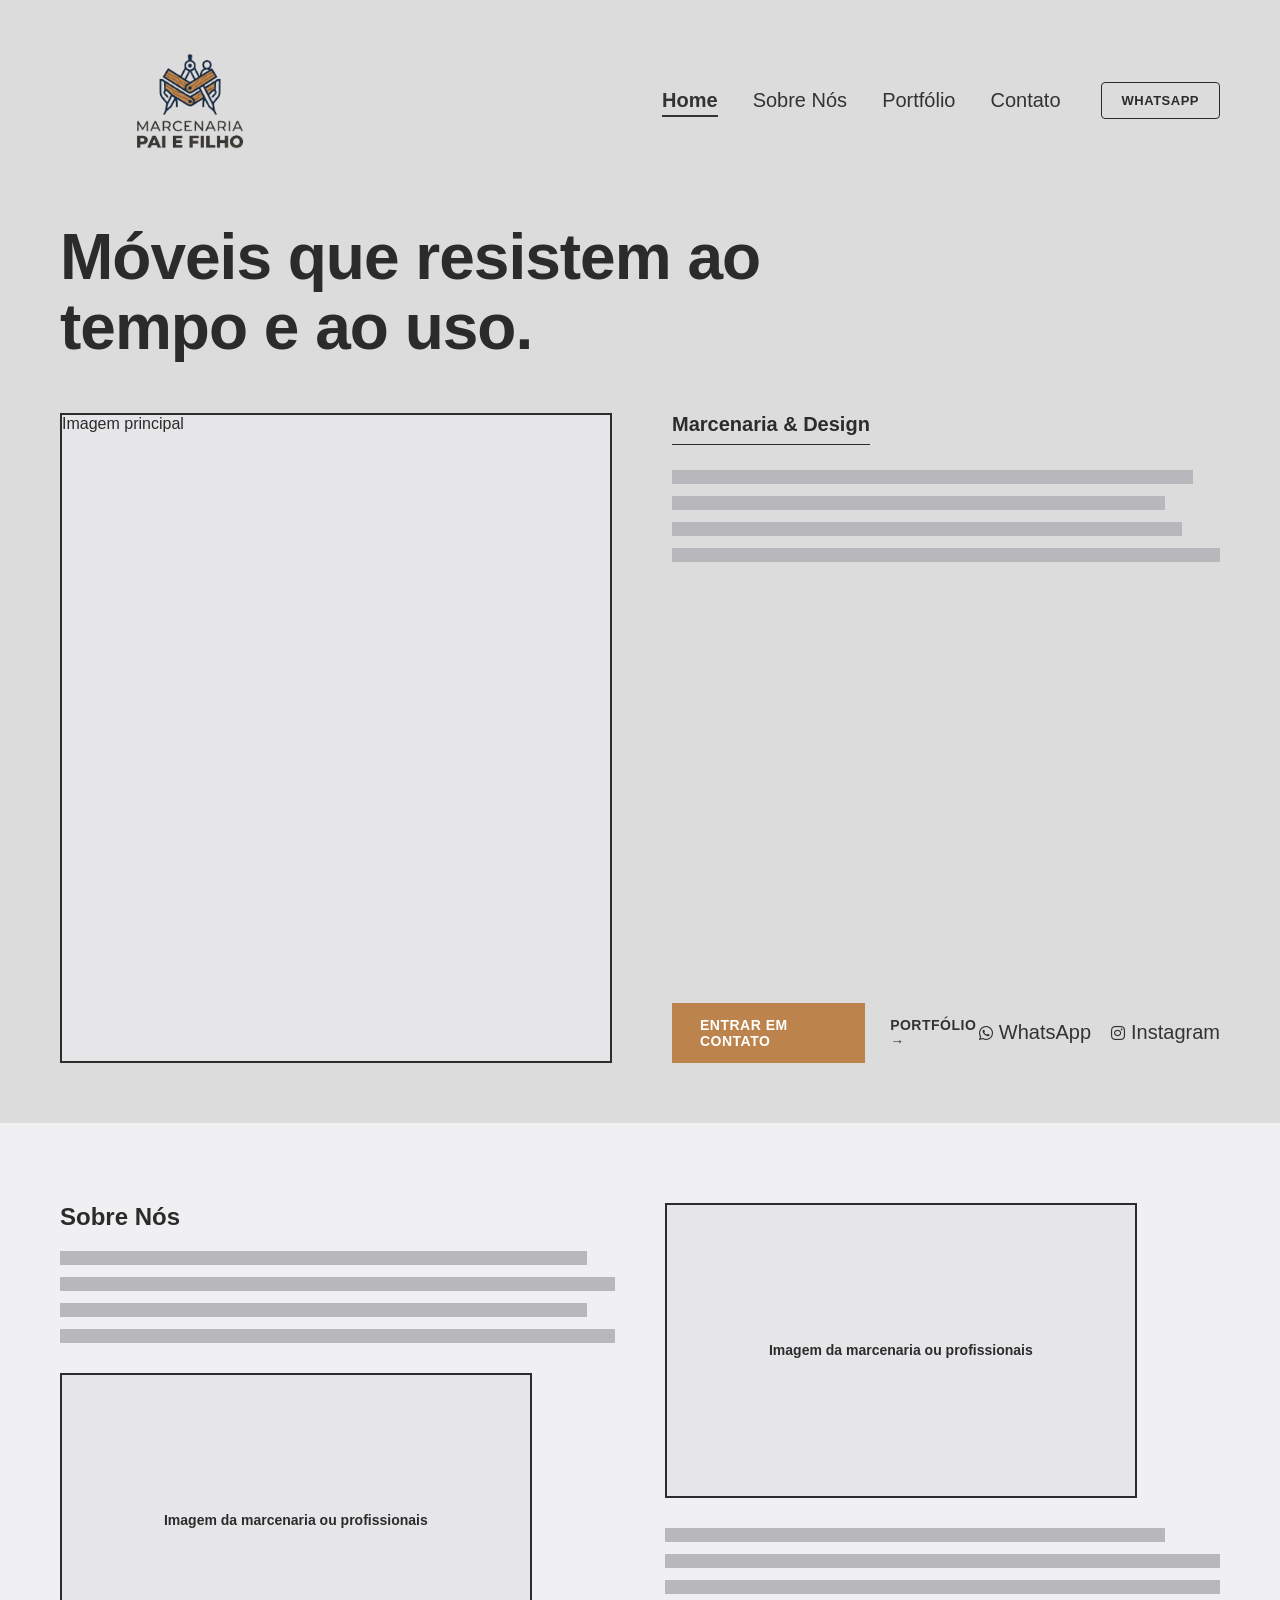
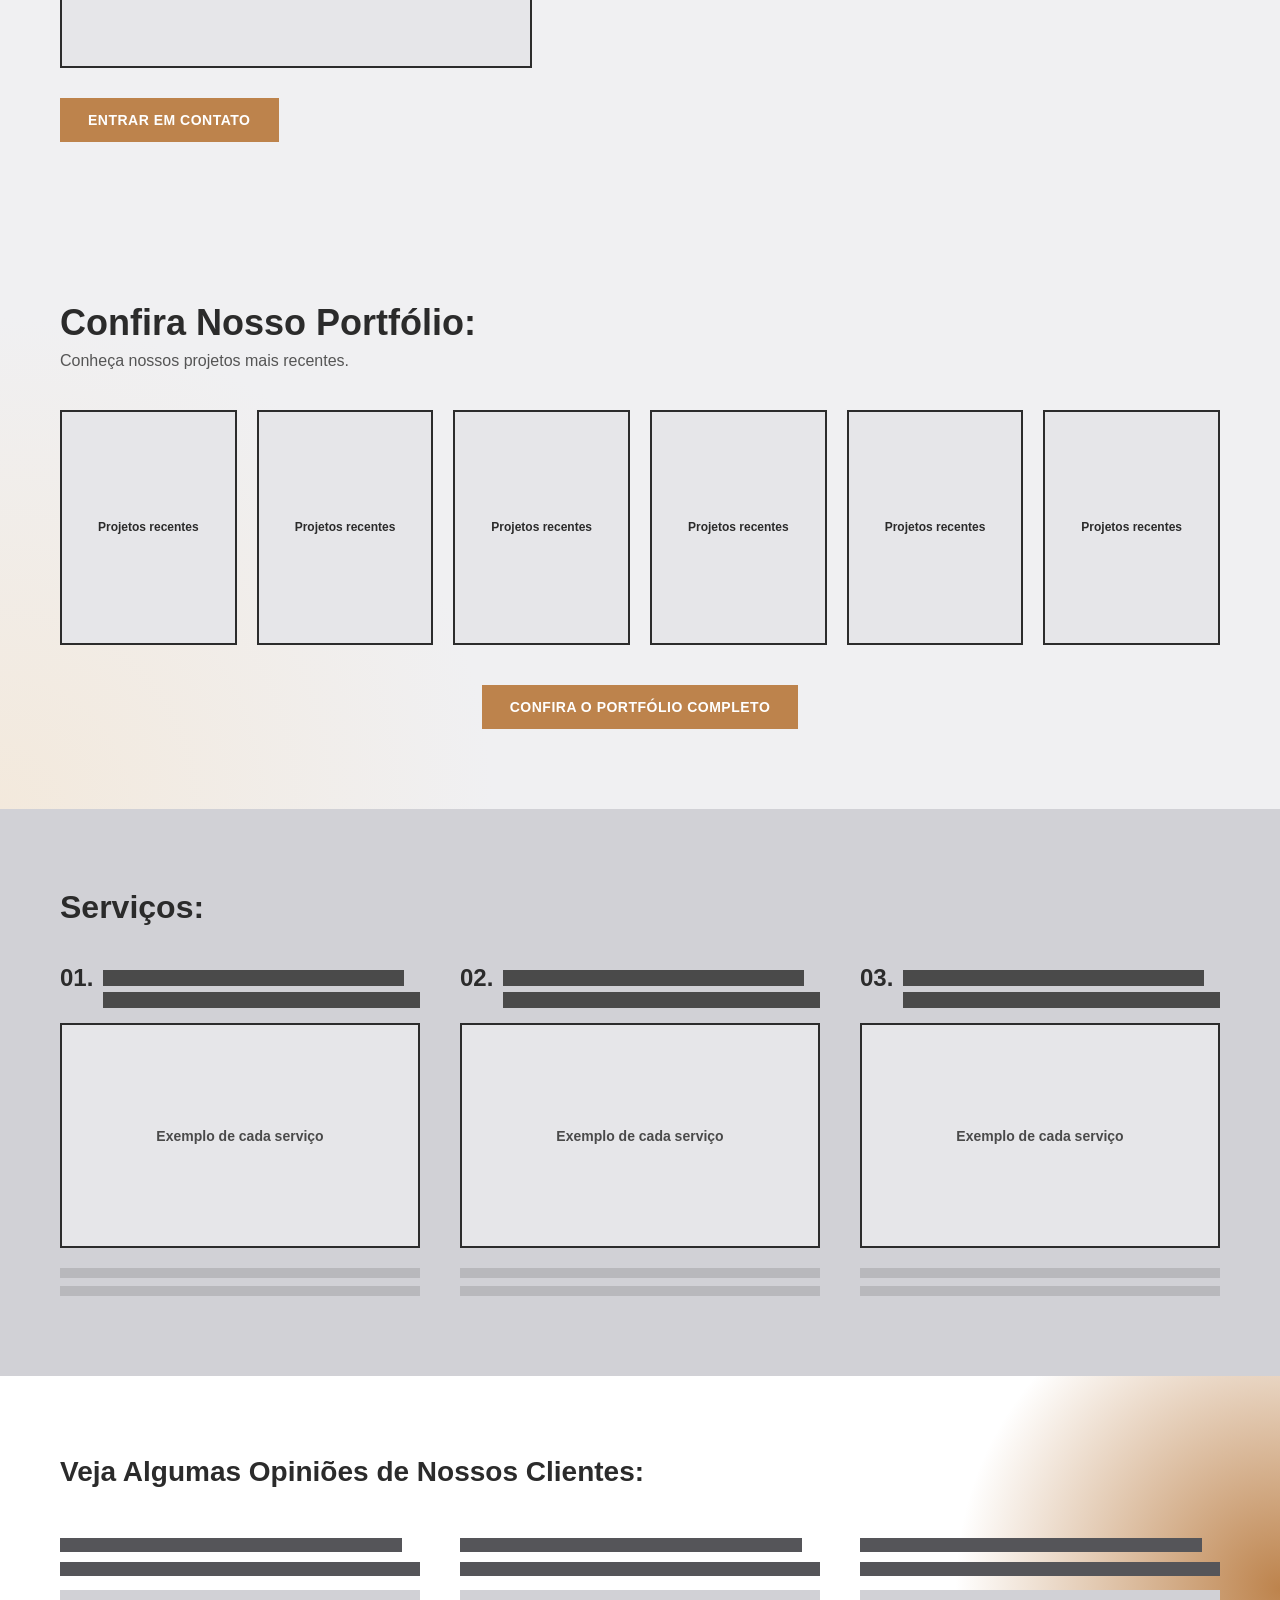
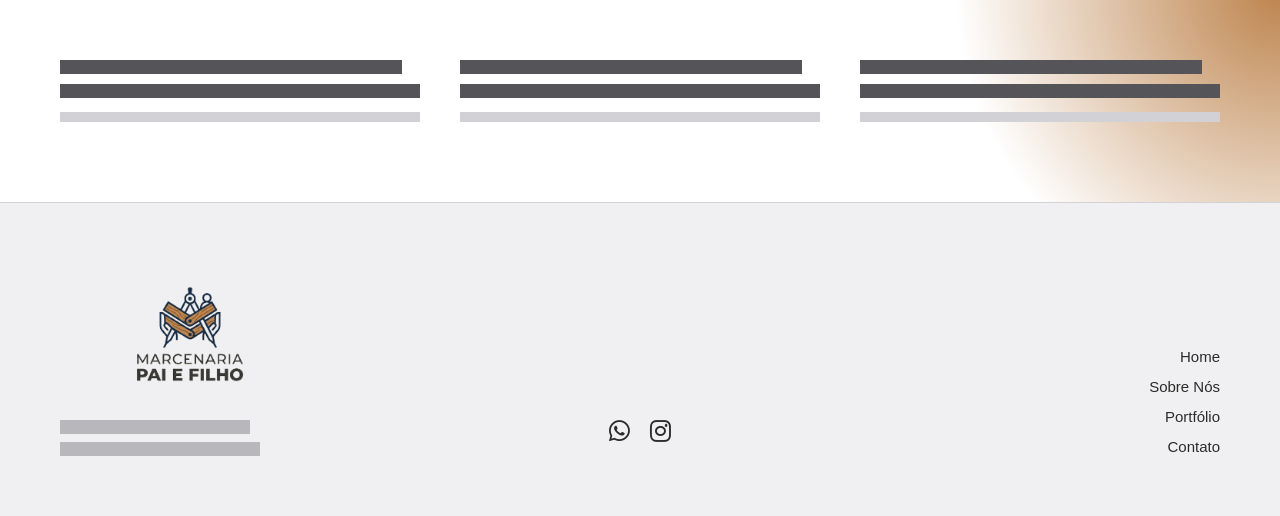
==== commit 7f2262c0: "Adicionando o programa de cadastro de imagens em python" ====
--- a/index.html
+++ b/index.html
@@ -10,7 +10,7 @@
 <body>
 
    <header class="navbar">
-    <div class="logo">LOGO</div>
+    <div class="logo"><img src="imagens/portfolio/logo.png" alt="LOGO"></div>
     <nav class="nav-container-sobre">
         <ul class="nav-links">
             <li><a href="index.html" class="active">Home</a></li>
@@ -230,7 +230,7 @@
         <div class="footer-content">
             
             <div class="footer-left">
-                <div class="footer-logo">LOGO</div>
+                <div class="logo"><img src="imagens/portfolio/logo.png" alt="LOGO"></div>
                 <div class="footer-dummy-lines">
                     <div class="grey-line w-100"></div>
                     <div class="grey-line w-60"></div>
--- a/css/style.css
+++ b/css/style.css
@@ -50,9 +50,14 @@
 }
 
 .logo {
-    font-weight: 800;
-    font-size: 24px;
-    letter-spacing: -0.5px;
+    width: 260px;
+    max-width: 100%;
+}
+
+.logo img {
+    width: 100%;
+    height: auto;
+    display: block;
 }
 
 .nav-links {
@@ -99,11 +104,10 @@
 
 /* COLUNA DA ESQUERDA: Moldura da imagem */
 .image-box {
-    flex: 1.1; /* Ligeiramente mais larga que a coluna de texto */
+    flex: 0.9; /* Ligeiramente mais larga que a coluna de texto */
     border: 2px solid #2c2c2c;
     position: relative;
-    min-height: 850px; /* Garante uma boa altura para o retângulo */
-    min-width: 5px; /* Garante uma boa largura para o retângulo */
+    height: 650px;
     background-color: #e6e6e9;
 }
 
@@ -289,14 +293,10 @@
     align-items: center;
     justify-content: center;
     overflow: hidden;
-    width: 100%;
+    width: 85%;
     aspect-ratio: 1.6 / 1; /* Define o formato retangular deitado identico ao novo mockup */
 }
 
-/* Mantém as linhas do X proporcionais à nova proporção */
-
-.image-box-about .line-diagonal-1 { transform: rotate(32deg); }
-.image-box-about .line-diagonal-2 { transform: rotate(-32deg); } */
 
  .placeholder-text {
     font-size: 14px;
@@ -735,11 +735,6 @@
     justify-content: center;
 }
 
-/* Estrutura das linhas em X internas */
-
-.card-image-box .x-line-1 { transform: rotate(30deg); }
-.card-image-box .x-line-2 { transform: rotate(-30deg); }
-
 /* Setas de navegação circulares */
 .carousel-btn {
     background: rgba(43, 43, 43, 0.08);
@@ -994,16 +989,13 @@
 
 /* Card de foto na proporção vertical 3:4 */
 .gallery-card {
-    border: 2px solid #2c2c2c;
+    border: 0.5px solid #2c2c2c;
     background-color: #e6e6e9;
     aspect-ratio: 3 / 4;
     position: relative;
     overflow: hidden;
 }
 
-
-.gallery-x1 { transform: rotate(53deg); }
-.gallery-x2 { transform: rotate(-53deg); }
 
 /* Paginação (Círculos Inferiores) */
 .pagination-container {
@@ -1152,14 +1144,22 @@
     justify-content: center;
 }
 
-/* Linhas estruturais em X da caixa de imagem */
-.contato-x1, .contato-x2 {
-    position: absolute;
-    width: 150%;
-    height: 1px;
-    background-color: #2c2c2c;
-    top: 50%;
-    left: -25%;
-}
-.contato-x1 { transform: rotate(35deg); }
-.contato-x2 { transform: rotate(-35deg); }+
+/* Garante o encaixe perfeito das imagens inseridas pelo gerenciador */
+.item-portfolio {
+    background: #f4f4f4; /* Cor cinza padrão se a imagem falhar */
+    border: 1px solid #ddd;
+    border-radius: 8px;
+    padding: 15px;
+    text-align: center;
+    box-shadow: 0 4px 6px rgba(0,0,0,0.05);
+}
+
+.item-portfolio img {
+    width: 100%;
+    height: 220px; /* Mantém um padrão para todas as caixas */
+    object-fit: cover; /* Faz o corte perfeito da madeira/móvel */
+    border-radius: 4px;
+    margin: 10px 0;
+}
+
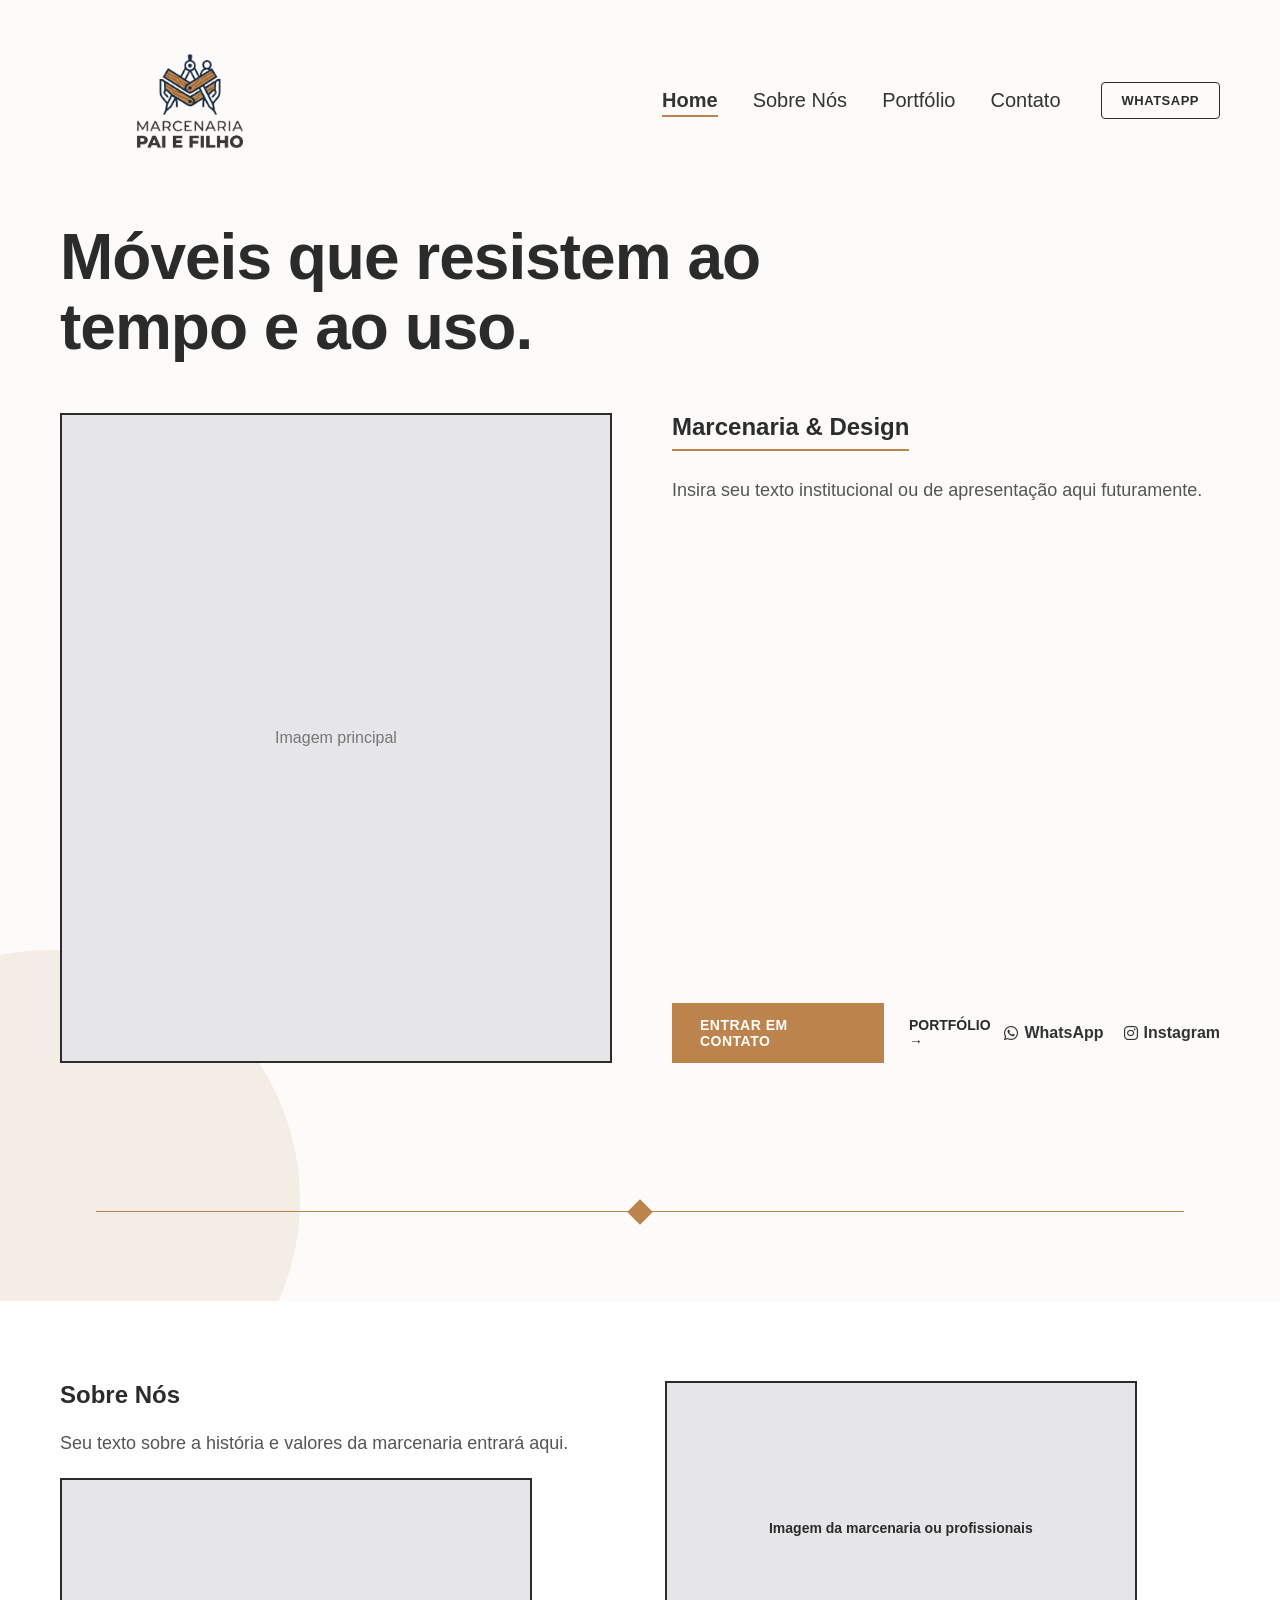
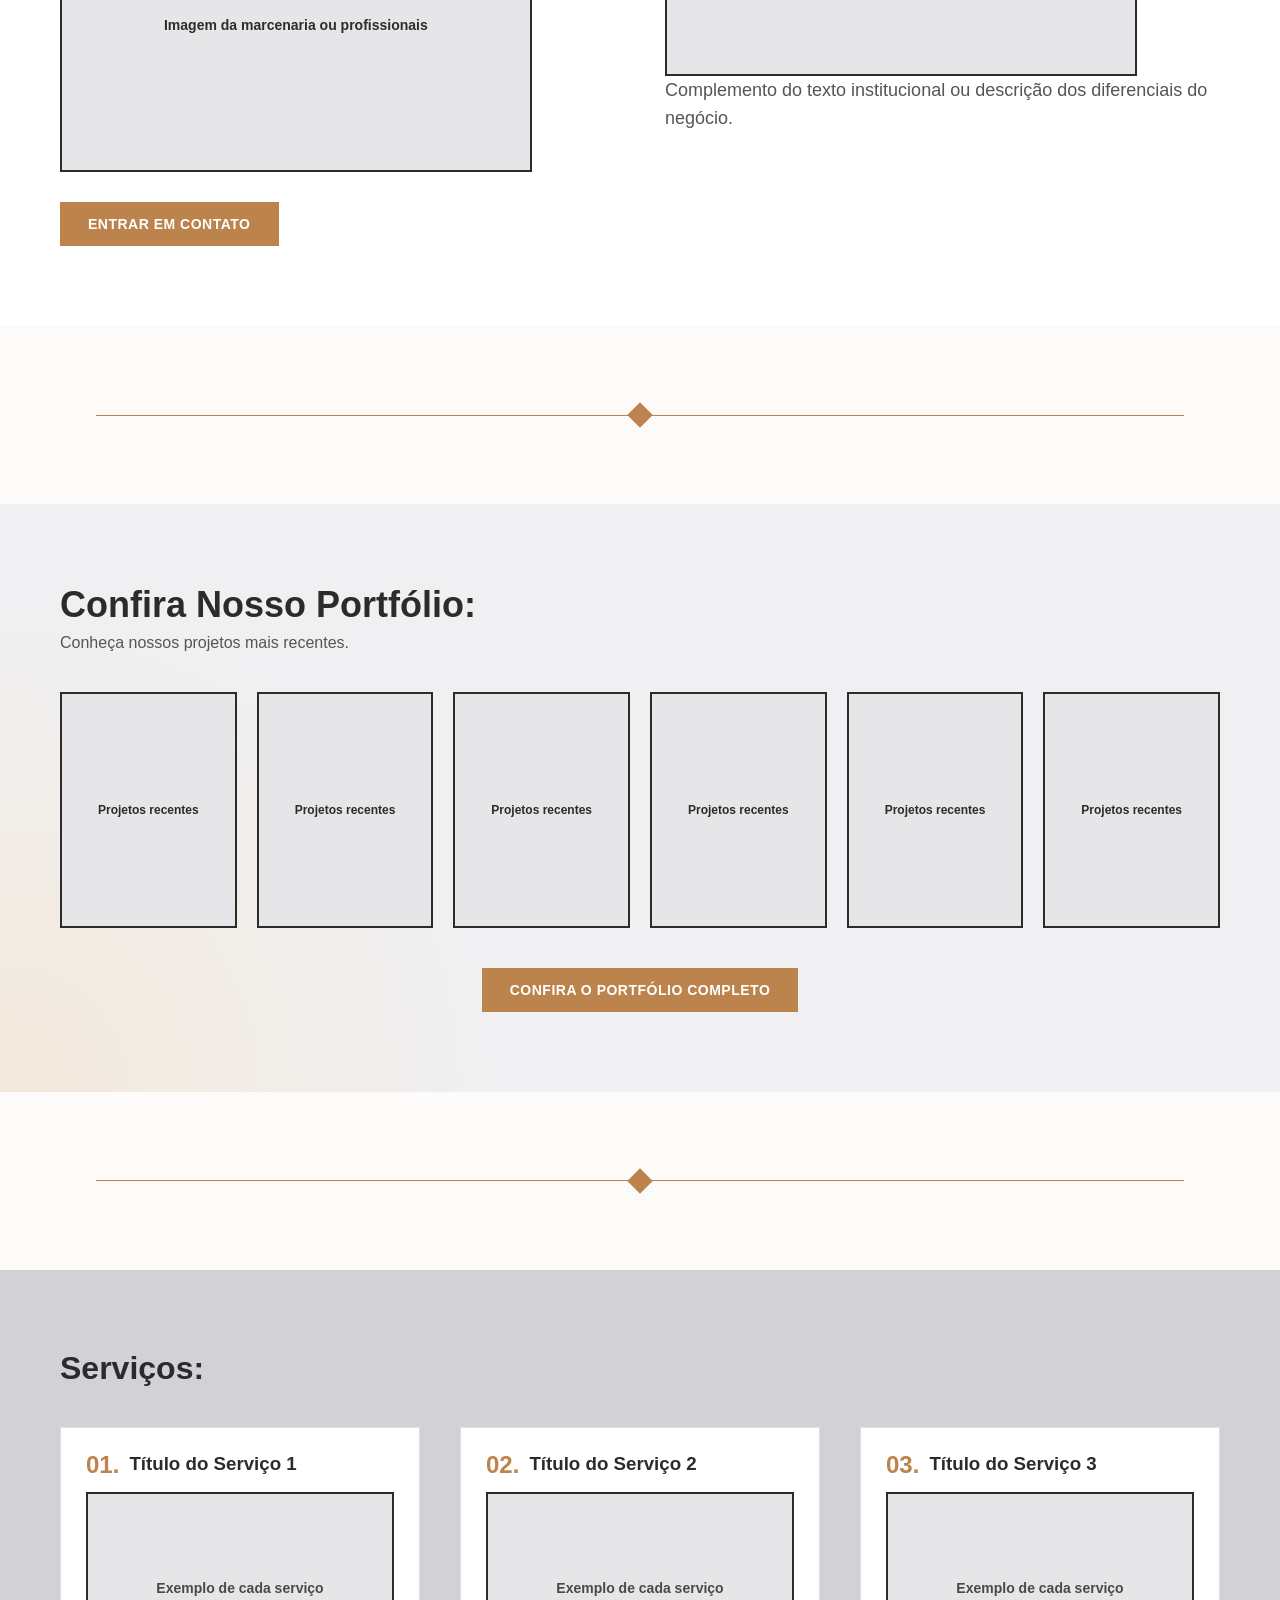
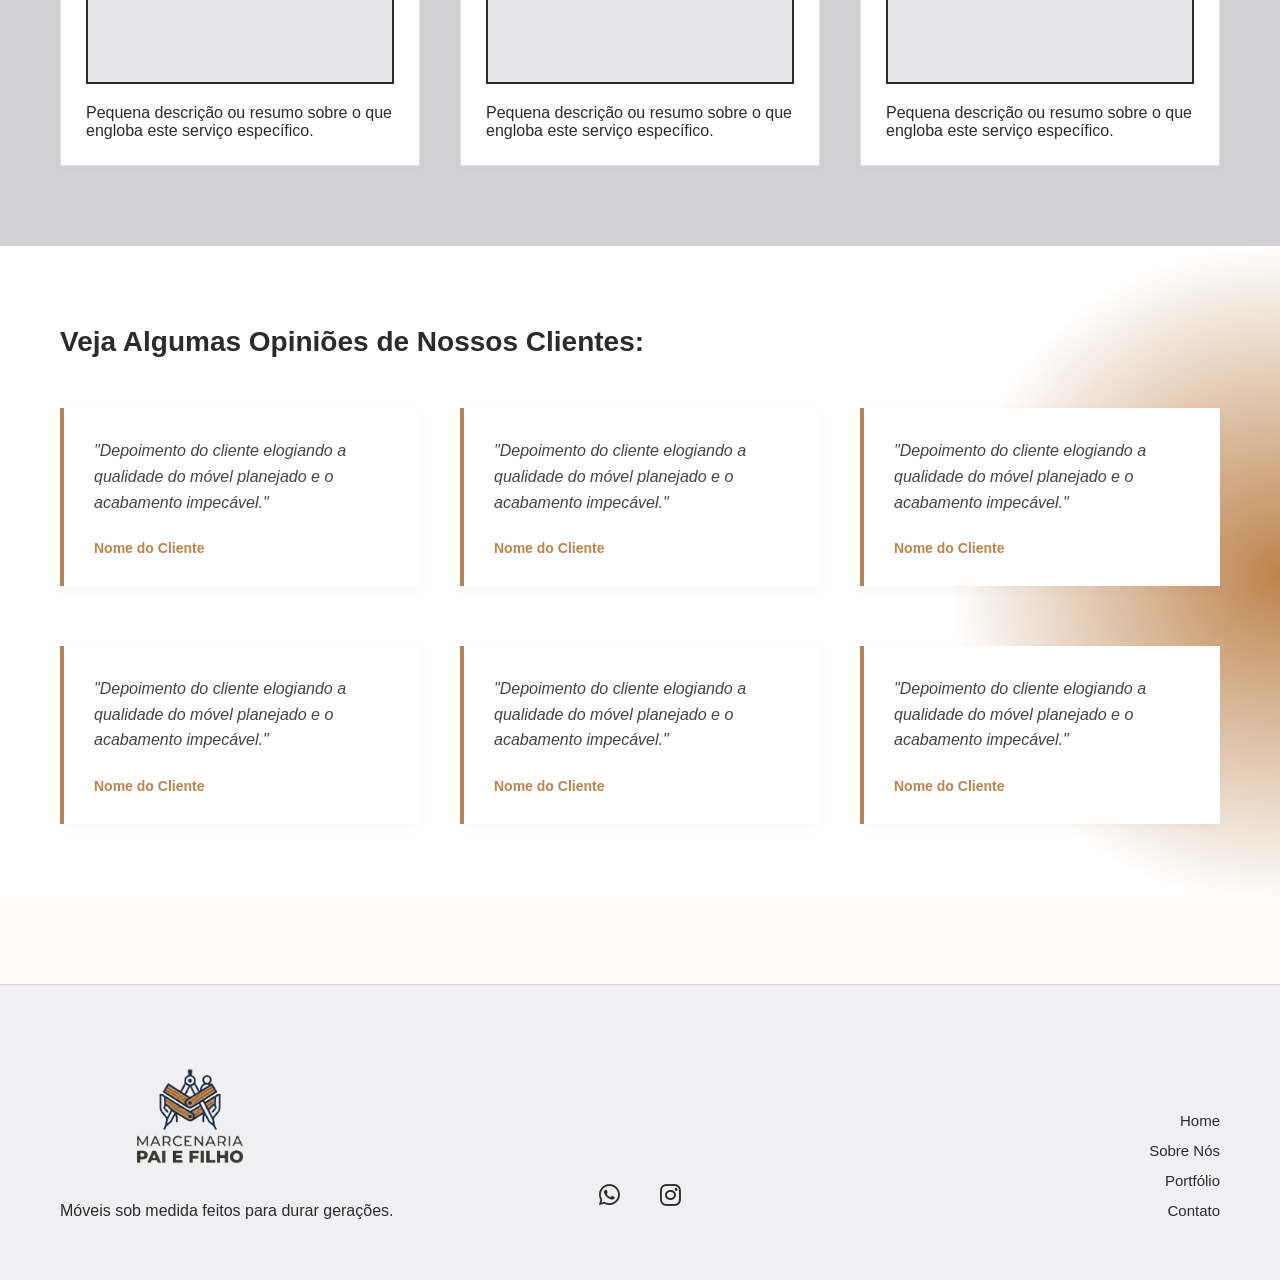
==== commit 4870b546: "Adicionando uma outra versão para o design" ====
--- a/index.html
+++ b/index.html
@@ -9,132 +9,126 @@
 </head>
 <body>
 
-   <header class="navbar">
-    <div class="logo"><img src="imagens/portfolio/logo.png" alt="LOGO"></div>
-    <nav class="nav-container-sobre">
-        <ul class="nav-links">
-            <li><a href="index.html" class="active">Home</a></li>
-            <li><a href="sobre_nos.html">Sobre Nós</a></li>
-            <li><a href="portfolio.html">Portfólio</a></li>
-            <li><a href="contato.html">Contato</a></li>
-        </ul>
-        <a href="https://wa.me/11910538560" class="btn-nav-whatsapp" id="btnNavWhatsapp" target="_blank">WHATSAPP</a>
-    </nav>
-</header>
+    <div class="bg-shape shape-top-left"></div>
+    <div class="bg-shape shape-bottom-right"></div>
+
+    <header class="navbar">
+        <div class="logo"><img src="imagens/portfolio/logo.png" alt="LOGO"></div>
+        <nav class="nav-container-sobre">
+            <ul class="nav-links">
+                <li><a href="index.html" class="active">Home</a></li>
+                <li><a href="sobre_nos.html">Sobre Nós</a></li>
+                <li><a href="portfolio.html">Portfólio</a></li>
+                <li><a href="contato.html">Contato</a></li>
+            </ul>
+            <a href="https://wa.me/11910538560" class="btn-nav-whatsapp" id="btnNavWhatsapp" target="_blank">WHATSAPP</a>
+        </nav>
+    </header>
 
     <main class="hero-container">
-        
         <h1 class="main-title">Móveis que resistem ao<br>tempo e ao uso.</h1>
 
         <div class="hero-body">
-            
             <div class="image-box">Imagem principal</div>
 
             <div class="content-box">
-                
                 <div class="subtitle-wrapper">
                     <h2 class="subtitle">Marcenaria & Design</h2>
                 </div>
                 
-                <!-- LINHAS CINZAS REPRESENTANDO O TEXTO EM BAIXO DO TITULO (REMOVER) -->
-                <div class="text-lines">
-                    <div class="grey-line w-100"></div>
-                    <div class="grey-line w-90"></div>
-                    <div class="grey-line w-95"></div>
-                    <div class="grey-line w-80"></div>
-                </div>
-
-
-                <!-- BOTÕES DA TELA PRINCIPAL -->
+                <div class="text-content">
+                    <p>Insira seu texto institucional ou de apresentação aqui futuramente.</p>
+                </div>
+
                 <div class="actions-bar">
                     <div class="buttons">
                         <a href="contato.html" class="btn-filled">ENTRAR EM CONTATO</a>
                         <a href="portfolio.html" class="btn-text">PORTFÓLIO &rarr;</a>
                     </div>
-                    
-
-                    <!-- REDES SOCIAIS -->
+
                     <div class="socials">
-                        <a href="https://wa.me/11910538560" class="social-link">
+                        <a href="https://wa.me/11910538560" class="social-link" target="_blank">
                             <i class="fa-brands fa-whatsapp"></i> WhatsApp
                         </a>
-                        <a href="https://instagram.com" class="social-link">
+                        <a href="https://instagram.com" class="social-link" target="_blank">
                             <i class="fa-brands fa-instagram"></i> Instagram
                         </a>
                     </div>
                 </div>
-
-            </div> </div> </main>
-
-
-            <!-- SEÇÃO SOBRE NÓS -->
-            <section class="about-section">
-        
-                <div class="about-column">
-                    <h2 class="section-title-small">Sobre Nós</h2>
-                    <div class="about-text-group">
-                        <div class="grey-line w-100"></div>
-                        <div class="grey-line w-80"></div>
-                        <div class="grey-line w-100"></div>
-                        <div class="grey-line w-80"></div>
-                    </div>
-                    
-                    <div class="image-box-about">
-                        <span class="placeholder-text">Imagem da marcenaria ou profissionais</span>
-                        <div class="line-diagonal-1"></div>
-                        <div class="line-diagonal-2"></div>
-                    </div>
-                    
-                    <a href="contato.html" class="btn-filled btn-about">ENTRAR EM CONTATO</a>
-                </div>
-        
-                <div class="about-column">
-                    <div class="image-box-about">
-                        <span class="placeholder-text">Imagem da marcenaria ou profissionais</span>
-                        <div class="line-diagonal-1"></div>
-                        <div class="line-diagonal-2"></div>
-                    </div>
-                    
-                    <div class="about-text-group text-bottom">
-                        <div class="grey-line w-90"></div>
-                        <div class="grey-line w-80"></div>
-                        <div class="grey-line w-75"></div>
-                    </div>
-                </div>
-        
-            </section>
-        
-            <section class="portfolio-section">
-                <div class="portfolio-header">
-                    <h2 class="portfolio-title">Confira Nosso Portfólio:</h2>
-                    <p class="portfolio-subtitle">Conheça nossos projetos mais recentes.</p>
-                </div>
-        
-                <div class="portfolio-grid">
-                    <div class="portfolio-card"><div class="card-image"><span class="card-text">Projetos recentes</span><div class="card-x1"></div><div class="card-x2"></div></div></div>
-                    <div class="portfolio-card"><div class="card-image"><span class="card-text">Projetos recentes</span><div class="card-x1"></div><div class="card-x2"></div></div></div>
-                    <div class="portfolio-card"><div class="card-image"><span class="card-text">Projetos recentes</span><div class="card-x1"></div><div class="card-x2"></div></div></div>
-                    <div class="portfolio-card"><div class="card-image"><span class="card-text">Projetos recentes</span><div class="card-x1"></div><div class="card-x2"></div></div></div>
-                    <div class="portfolio-card"><div class="card-image"><span class="card-text">Projetos recentes</span><div class="card-x1"></div><div class="card-x2"></div></div></div>
-                    <div class="portfolio-card"><div class="card-image"><span class="card-text">Projetos recentes</span><div class="card-x1"></div><div class="card-x2"></div></div></div>
-                </div>
-        
-                <div class="portfolio-footer-btn">
-                    <a href="portfolio.html" class="btn-filled">CONFIRA O PORTFÓLIO COMPLETO</a>
-                </div>
-            </section>
-
-            <section class="services-section">
+            </div> 
+        </div> 
+    </main>
+
+    <div class="divider">
+        <div class="diamond"></div>
+    </div>
+
+    <section class="about-section">
+        <div class="about-column">
+            <h2 class="section-title-small">Sobre Nós</h2>
+            <div class="text-content">
+                <p>Seu texto sobre a história e valores da marcenaria entrará aqui.</p>
+            </div>
+            
+            <div class="image-box-about">
+                <span class="placeholder-text">Imagem da marcenaria ou profissionais</span>
+                <div class="line-diagonal-1"></div>
+                <div class="line-diagonal-2"></div>
+            </div>
+            
+            <a href="contato.html" class="btn-filled btn-about">ENTRAR EM CONTATO</a>
+        </div>
+
+        <div class="about-column">
+            <div class="image-box-about">
+                <span class="placeholder-text">Imagem da marcenaria ou profissionais</span>
+                <div class="line-diagonal-1"></div>
+                <div class="line-diagonal-2"></div>
+            </div>
+            
+            <div class="text-content">
+                <p>Complemento do texto institucional ou descrição dos diferenciais do negócio.</p>
+            </div>
+        </div>
+    </section>
+
+    <div class="divider">
+        <div class="diamond"></div>
+    </div>
+ 
+    <section class="portfolio-section">
+        <div class="portfolio-header">
+            <h2 class="portfolio-title">Confira Nosso Portfólio:</h2>
+            <p class="portfolio-subtitle">Conheça nossos projetos mais recentes.</p>
+        </div>
+
+        <div class="portfolio-grid">
+            <div class="portfolio-card"><div class="card-image"><span class="card-text">Projetos recentes</span><div class="card-x1"></div><div class="card-x2"></div></div></div>
+            <div class="portfolio-card"><div class="card-image"><span class="card-text">Projetos recentes</span><div class="card-x1"></div><div class="card-x2"></div></div></div>
+            <div class="portfolio-card"><div class="card-image"><span class="card-text">Projetos recentes</span><div class="card-x1"></div><div class="card-x2"></div></div></div>
+            <div class="portfolio-card"><div class="card-image"><span class="card-text">Projetos recentes</span><div class="card-x1"></div><div class="card-x2"></div></div></div>
+            <div class="portfolio-card"><div class="card-image"><span class="card-text">Projetos recentes</span><div class="card-x1"></div><div class="card-x2"></div></div></div>
+            <div class="portfolio-card"><div class="card-image"><span class="card-text">Projetos recentes</span><div class="card-x1"></div><div class="card-x2"></div></div></div>
+        </div>
+
+        <div class="portfolio-footer-btn">
+            <a href="portfolio.html" class="btn-filled">CONFIRA O PORTFÓLIO COMPLETO</a>
+        </div>
+    </section>
+
+    <div class="divider">
+        <div class="diamond"></div>
+    </div>
+
+    <section class="services-section">
         <h2 class="services-title">Serviços:</h2>
 
         <div class="services-grid">
-            
             <div class="service-card">
                 <div class="service-header">
                     <span class="service-number">01.</span>
-                    <div class="service-titles">
-                        <div class="dark-line w-100"></div>
-                        <div class="dark-line w-80"></div>
+                    <div class="text-content-service">
+                        <h3>Título do Serviço 1</h3>
                     </div>
                 </div>
                 <div class="image-box-service">
@@ -143,17 +137,15 @@
                     <div class="line-diagonal-light-2"></div>
                 </div>
                 <div class="service-desc">
-                    <div class="light-line w-70"></div>
-                    <div class="light-line w-50"></div>
+                    <p>Pequena descrição ou resumo sobre o que engloba este serviço específico.</p>
                 </div>
             </div>
 
             <div class="service-card">
                 <div class="service-header">
                     <span class="service-number">02.</span>
-                    <div class="service-titles">
-                        <div class="dark-line w-100"></div>
-                        <div class="dark-line w-80"></div>
+                    <div class="text-content-service">
+                        <h3>Título do Serviço 2</h3>
                     </div>
                 </div>
                 <div class="image-box-service">
@@ -162,17 +154,15 @@
                     <div class="line-diagonal-light-2"></div>
                 </div>
                 <div class="service-desc">
-                    <div class="light-line w-70"></div>
-                    <div class="light-line w-50"></div>
+                    <p>Pequena descrição ou resumo sobre o que engloba este serviço específico.</p>
                 </div>
             </div>
 
             <div class="service-card">
                 <div class="service-header">
                     <span class="service-number">03.</span>
-                    <div class="service-titles">
-                        <div class="dark-line w-100"></div>
-                        <div class="dark-line w-80"></div>
+                    <div class="text-content-service">
+                        <h3>Título do Serviço 3</h3>
                     </div>
                 </div>
                 <div class="image-box-service">
@@ -181,11 +171,9 @@
                     <div class="line-diagonal-light-2"></div>
                 </div>
                 <div class="service-desc">
-                    <div class="light-line w-70"></div>
-                    <div class="light-line w-50"></div>
-                </div>
-            </div>
-
+                    <p>Pequena descrição ou resumo sobre o que engloba este serviço específico.</p>
+                </div>
+            </div>
         </div>
     </section>
 
@@ -194,46 +182,38 @@
 
         <div class="testimonials-grid">
             <div class="testimonial-card">
-                <div class="testimonial-line-dark w-100"></div>
-                <div class="testimonial-line-dark w-60"></div>
-                <div class="testimonial-line-light w-20"></div>
-            </div>
-            <div class="testimonial-card">
-                <div class="testimonial-line-dark w-100"></div>
-                <div class="testimonial-line-dark w-60"></div>
-                <div class="testimonial-line-light w-20"></div>
-            </div>
-            <div class="testimonial-card">
-                <div class="testimonial-line-dark w-100"></div>
-                <div class="testimonial-line-dark w-60"></div>
-                <div class="testimonial-line-light w-20"></div>
-            </div>
-            <div class="testimonial-card">
-                <div class="testimonial-line-dark w-100"></div>
-                <div class="testimonial-line-dark w-60"></div>
-                <div class="testimonial-line-light w-20"></div>
-            </div>
-            <div class="testimonial-card">
-                <div class="testimonial-line-dark w-100"></div>
-                <div class="testimonial-line-dark w-60"></div>
-                <div class="testimonial-line-light w-20"></div>
-            </div>
-            <div class="testimonial-card">
-                <div class="testimonial-line-dark w-100"></div>
-                <div class="testimonial-line-dark w-60"></div>
-                <div class="testimonial-line-light w-20"></div>
+                <p class="testimonial-text">"Depoimento do cliente elogiando a qualidade do móvel planejado e o acabamento impecável."</p>
+                <span class="testimonial-author">Nome do Cliente</span>
+            </div>
+            <div class="testimonial-card">
+                <p class="testimonial-text">"Depoimento do cliente elogiando a qualidade do móvel planejado e o acabamento impecável."</p>
+                <span class="testimonial-author">Nome do Cliente</span>
+            </div>
+            <div class="testimonial-card">
+                <p class="testimonial-text">"Depoimento do cliente elogiando a qualidade do móvel planejado e o acabamento impecável."</p>
+                <span class="testimonial-author">Nome do Cliente</span>
+            </div>
+            <div class="testimonial-card">
+                <p class="testimonial-text">"Depoimento do cliente elogiando a qualidade do móvel planejado e o acabamento impecável."</p>
+                <span class="testimonial-author">Nome do Cliente</span>
+            </div>
+            <div class="testimonial-card">
+                <p class="testimonial-text">"Depoimento do cliente elogiando a qualidade do móvel planejado e o acabamento impecável."</p>
+                <span class="testimonial-author">Nome do Cliente</span>
+            </div>
+            <div class="testimonial-card">
+                <p class="testimonial-text">"Depoimento do cliente elogiando a qualidade do móvel planejado e o acabamento impecável."</p>
+                <span class="testimonial-author">Nome do Cliente</span>
             </div>
         </div>
     </section>
 
     <footer class="footer-container">
         <div class="footer-content">
-            
             <div class="footer-left">
                 <div class="logo"><img src="imagens/portfolio/logo.png" alt="LOGO"></div>
-                <div class="footer-dummy-lines">
-                    <div class="grey-line w-100"></div>
-                    <div class="grey-line w-60"></div>
+                <div class="footer-text">
+                    <p>Móveis sob medida feitos para durar gerações.</p>
                 </div>
             </div>
 
@@ -250,10 +230,8 @@
                     <li><a href="contato.html">Contato</a></li>
                 </ul>
             </div>
-
         </div>
     </footer>
-        
-            <script src="/js/script.js"></script>
-        </body>
-        </html>+    
+</body>
+</html>
--- a/css/style.css
+++ b/css/style.css
@@ -1,3 +1,7 @@
+
+/* ==========================================
+   1. RESET GLOBAL E CONFIGURAÇÕES DO BODY
+   ========================================== */
 * {
     margin: 0;
     padding: 0;
@@ -5,48 +9,54 @@
     font-family: 'Helvetica Neue', Arial, sans-serif;
 }
 
+body {
+    background-color: #fcfbfa; /* Fundo off-white elegante padrão */
+    color: #2b2b2b;
+    position: relative;
+    overflow-x: hidden;
+}
+
+/* FORMAS COLORIDAS DE FUNDO (Bolas do Wireframe) */
+.bg-shape {
+    position: absolute;
+    border-radius: 50%;
+    z-index: -1; 
+    pointer-events: none;
+}
+
+.shape-top-left {
+    width: 500px;
+    height: 500px;
+    background-color: #f3eae1;
+    top: 950px;
+    left: -200px;
+    opacity: 0.8;
+}
+
+.shape-bottom-right {
+    width: 450px;
+    height: 450px;
+    background-color: #d1a15d;
+    bottom: 900px;
+    right: -150px;
+    opacity: 0.7;
+}
+
 /* ==========================================
-   1. FUNDO DO SITE GERAL (PRIMEIRA SEÇÃO / HERO)
+   2. NAVBAR & NAVEGAÇÃO
    ========================================== */
-   body {
-    /* O topo e a primeira seção (Hero) vão herdar essa cor cinza claro */
-    background-color: #dddcdc; 
-    color: #2b2b2b;
-}
-
-/* ==========================================
-   2. SEÇÃO: SOBRE NÓS (COR RIGIDAMENTE BRANCA)
-   ========================================== */
-.about-section {
-    display: flex;
-    gap: 50px;
-    padding: 80px 60px;
-    
-    /* ALTERADO: Muda de cinza para BRANCO Puro */
-    background-color: #ffffff; 
-}
-
-/* ==========================================
-   3. SEÇÃO: PORTFÓLIO (VOLTA PARA O CINZA)
-   ========================================== */
-.portfolio-section {
-    padding: 80px 60px;
-    
-    /* MANTIDO: Volta a ser o cinza claro para quebrar o branco de cima */
-    background-color: #f0f0f2; 
-    
-    /* A mancha decorativa bege continua no canto esquerdo inferior */
-    background-image: radial-gradient(circle at left bottom, #f3e9dc 0%, transparent 35%);
-}
-
-/* NAVBAR: Logo na esquerda, menu na direita */
-/* Localize este bloco no início do seu CSS e deixe assim: */
 .navbar {
     display: flex;
     justify-content: space-between;
     align-items: center;
     padding: 30px 60px;
-    width: 100%; /* Força a barra a ocupar a largura total */
+    width: 100%;
+}
+
+.nav-container-sobre {
+    display: flex;
+    align-items: center;
+    gap: 40px;
 }
 
 .logo {
@@ -71,545 +81,15 @@
     color: #333;
     font-weight: 500;
     font-size: 20px;
-}
-
-.nav-links a.active {
-    font-weight: 700;
-    border-bottom: 2px solid #333;
+    transition: color 0.3s;
+}
+
+.nav-links a.active, .nav-links a:hover {
+    font-weight: 700;
+    border-bottom: 2px solid #bd834c; 
     padding-bottom: 4px;
 }
 
-/* HERO CONTAINER: Alinha todo o miolo do site */
-.hero-container {
-    padding: 20px 60px 60px 60px;
-}
-
-
-
-/* Título gigante e robusto exatamente como no modelo */
-.main-title {
-    font-size: 64px;
-    font-weight: 700;
-    line-height: 1.1;
-    margin-bottom: 50px;
-    letter-spacing: -1px;
-}
-
-/* O segredo do layout: Garante que os dois blocos de baixo fiquem lado a lado */
-.hero-body {
-    display: flex;
-    gap: 60px;
-    align-items: stretch; /* Faz as duas colunas terem a mesma altura */
-}
-
-/* COLUNA DA ESQUERDA: Moldura da imagem */
-.image-box {
-    flex: 0.9; /* Ligeiramente mais larga que a coluna de texto */
-    border: 2px solid #2c2c2c;
-    position: relative;
-    height: 650px;
-    background-color: #e6e6e9;
-}
-
-/* COLUNA DA DIREITA: Caixa de conteúdo vertical */
-.content-box {
-    flex: 0.9;
-    display: flex;
-    flex-direction: column; /* Alinha os blocos de cima para baixo */
-}
-
-/* Subtítulo com linha inferior que não ocupa a tela toda */
-.subtitle-wrapper {
-    border-bottom: 1px solid #2c2c2c;
-    display: inline-block;
-    align-self: flex-start; /* Respeita o tamanho do texto */
-    padding-bottom: 8px;
-    margin-bottom: 25px;
-}
-
-.subtitle {
-    font-family: 'Helvetica Neue', Arial, sans-serif;
-    font-size: 20px;
-    font-weight: 700;
-    color: #2c2c2c;
-}
-
-/* Linhas cinzas simulando o texto */
-.text-lines {
-    display: flex;
-    flex-direction: column;
-    gap: 12px;
-}
-
-.grey-line {
-    height: 14px;
-    background-color: #b8b8bc;
-}
-/* Larguras exatas das linhas do seu desenho */
-.w-100 { width: 95%; }
-.w-90  { width: 90%; }
-.w-95  { width: 93%; }
-.w-80  { width: 100%; }
-
-/* BARRA DE AÇÕES: Fixada estritamente no final da coluna */
-.actions-bar {
-    margin-top: auto; /* Truque do Flexbox: Empurra este bloco todo para o rodapé da coluna */
-    display: flex;
-    justify-content: space-between; /* Botões na esquerda, redes na direita */
-    align-items: center;
-    padding-top: 40px; /* Espaço de segurança caso o texto cresça */
-}
-
-.buttons {
-    display: flex;
-    align-items: center;
-    gap: 25px;
-}
-
-/* Botão ocre/marrom preenchido */
-.btn-filled {
-    background-color: #bd834c;
-    color: white;
-    border: none;
-    padding: 14px 28px;
-    font-size: 14px;
-    font-weight: 600;
-    cursor: pointer;
-    letter-spacing: 0.5px;
-}
-
-
-/* ==========================================================
-   NOVOS AJUSTES: COR DOS LINKS E ÍCONES DAS REDES SOCIAIS
-   ========================================================== */
-
-/* Seleciona TODOS os links (<a>) que estão dentro da barra de ações */
-.actions-bar .btn-text {
-    text-decoration: none; /* Remove o sublinhado azul padrão */
-    color: #333    ;        /* Força a cor a ser idêntica ao texto do seu site */
-}
-
-.actions-bar .btn-filled {
-    text-decoration: none; /* Remove o sublinhado azul padrão */
-    color: white;          /* Força a cor a ser idêntica ao texto do seu site */
-}
-
-.about-column .btn-about {
-    text-decoration: none; /* Remove o sublinhado azul padrão */
-    color: white;          /* Força a cor a ser idêntica ao texto do seu site */
-}
-
-.portfolio-footer-btn .btn-filled {
-    text-decoration: none; /* Remove o sublinhado azul padrão */
-    color: white;          /* Força a cor a ser idêntica ao texto do seu site */
-}
-
-.navbar .btn-nav-whatsapp {
-    text-decoration: none; /* Remove o sublinhado azul padrão */
-    color: #2b2b2b;       /* Força a cor a ser idêntica ao texto do seu site */
-}
-
-.social-link {
-    text-decoration: none; /* Remove o sublinhado azul padrão */
-    color: #333;          /* Força a cor a ser idêntica ao texto do seu site */
-}
-
-/* Estilização específica do link do Portfólio */
-.btn-text {
-    font-weight: 700;
-    font-size: 14px;
-    letter-spacing: 0.5px;
-}
-
-/* Garante o alinhamento das redes sociais lado a lado */
-.socials {
-    display: flex;
-    gap: 20px;
-}
-
-/* Alinha o ícone redondo perfeitamente no centro vertical com o texto ao lado */
-.social-link {
-    font-size: 20px;
-    font-weight: 500;
-    display: flex;
-    align-items: center;
-    gap: 6px; /* Pequeno espaçamento entre o ícone e a palavra */
-}
-
-/* Controla o tamanho dos ícones do WhatsApp e Instagram */
-.social-link i {
-    font-size: 16px;
-}
-
-/* Efeito visual: deixa os links levemente opacos quando você passa o mouse por cima */
-.btn-text:hover,
-.social-link:hover {
-    opacity: 0.7;
-    transition: opacity 0.2s;
-}
-
-/* ==========================================
-   ESTILOS AJUSTADOS: SOBRE NÓS
-   ========================================== */
-
-   .about-section {
-    display: flex;
-    gap: 50px; /* Distância uniforme entre as duas colunas principais */
-    padding: 80px 60px;
-    background-color: #f0f0f2;
-}
-
-.about-column {
-    flex: 1; /* Faz as duas colunas terem exatamente a mesma largura (50% cada) */
-    display: flex;
-    flex-direction: column;
-}
-
-.section-title-small {
-    font-size: 24px;
-    font-weight: 700;
-    margin-bottom: 20px;
-}
-
-.about-text-group {
-    display: flex;
-    flex-direction: column;
-    gap: 12px;
-    margin-bottom: 30px;
-}
-
-/* Espaçamento superior para o texto que fica abaixo da imagem na direita */
-.text-bottom {
-    margin-top: 30px;
-    margin-bottom: 0;
-}
-
-/* Caixas de imagens técnicas simétricas */
-.image-box-about {
-    border: 2px solid #2c2c2c;
-    position: relative;
-    background-color: #e6e6e9;
-    display: flex;
-    align-items: center;
-    justify-content: center;
-    overflow: hidden;
-    width: 85%;
-    aspect-ratio: 1.6 / 1; /* Define o formato retangular deitado identico ao novo mockup */
-}
-
-
- .placeholder-text {
-    font-size: 14px;
-    font-weight: bold;
-    color: #2c2c2c;
-    text-align: center;
-    z-index: 2;
-    max-width: 60%;
-}
-
-/* Alinha o botão "Entrar em contato" na base esquerda sem esticar */
-.btn-about {
-    align-self: flex-start;
-    margin-top: 30px;
-}
-
-/* ==========================================
-   ESTILOS: PORTFÓLIO (MANTIDO)
-   ========================================== */
-
-.portfolio-section {
-    padding: 80px 60px;
-    background-color: #f0f0f2;
-    background-image: radial-gradient(circle at left bottom, #f3e9dc 0%, transparent 35%);
-}
-
-.portfolio-header {
-    margin-bottom: 40px;
-}
-
-.portfolio-title {
-    font-size: 36px;
-    font-weight: 700;
-    margin-bottom: 8px;
-}
-
-.portfolio-subtitle {
-    font-size: 16px;
-    color: #555;
-}
-
-.portfolio-grid {
-    display: flex;
-    gap: 20px;
-    justify-content: space-between;
-    margin-bottom: 40px;
-}
-
-.portfolio-card {
-    flex: 1;
-    min-width: 120px;
-}
-
-.card-image {
-    border: 2px solid #2c2c2c;
-    aspect-ratio: 3 / 4;
-    position: relative;
-    background-color: #e6e6e9;
-    display: flex;
-    align-items: center;
-    justify-content: center;
-    overflow: hidden;
-}
-
-.card-text {
-    font-size: 12px;
-    font-weight: bold;
-    text-align: center;
-    z-index: 2;
-}
-
-
-.card-x1 { transform: rotate(53deg); }
-.card-x2 { transform: rotate(-53deg); }
-
-.portfolio-footer-btn {
-    display: flex;
-    justify-content: center;
-    margin-top: 20px;
-}
-
-/* ==========================================
-   SERVIÇOS (FUNDO ESCURO - GRAFITE)
-   ========================================== */
-.services-section {
-    background-color: #d1d1d6; /* Tom de cinza ligeiramente mais nítido para contraste */
-    padding: 80px 60px;
-}
-
-/* Caso queira a cor grafite bem escura do desenho padrão: #4a4a4a ou similar, troque o background acima */
-.services-title {
-    font-size: 32px;
-    font-weight: 700;
-    color: #2b2b2b;
-    margin-bottom: 40px;
-}
-
-.services-grid {
-    display: flex;
-    gap: 40px;
-}
-
-.service-card {
-    flex: 1;
-    display: flex;
-    flex-direction: column;
-    gap: 15px;
-}
-
-.service-header {
-    display: flex;
-    align-items: flex-start;
-    gap: 10px;
-}
-
-.service-number {
-    font-size: 24px;
-    font-weight: 700;
-    color: #2b2b2b;
-    line-height: 1;
-}
-
-.service-titles {
-    flex: 1;
-    display: flex;
-    flex-direction: column;
-    gap: 6px;
-    padding-top: 4px;
-}
-
-/* Linhas escuras dos títulos dos serviços */
-.dark-line {
-    height: 16px;
-    background-color: #4a4a4a;
-}
-
-/* Moldura de imagem dos serviços com linhas claras */
-.image-box-service {
-    border: 2px solid #2c2c2c;
-    position: relative;
-    background-color: #e6e6e9;
-    display: flex;
-    align-items: center;
-    justify-content: center;
-    overflow: hidden;
-    width: 100%;
-    aspect-ratio: 1.6 / 1;
-}
-
-.placeholder-text-light {
-    font-size: 14px;
-    font-weight: bold;
-    color: #4a4a4a;
-    z-index: 2;
-}
-
-
-.line-diagonal-light-1 { transform: rotate(32deg); }
-.line-diagonal-light-2 { transform: rotate(-32deg); }
-
-.service-desc {
-    display: flex;
-    flex-direction: column;
-    gap: 8px;
-    margin-top: 5px;
-}
-
-/* Linhas cinzas claras da descrição */
-.light-line {
-    height: 10px;
-    background-color: #b8b8bc;
-}
-
-
-/* ==========================================
-   DEPOIMENTOS (FUNDO BRANCO)
-   ========================================== */
-.testimonials-section {
-    background-color: #ffffff;
-    padding: 80px 60px;
-    /* Círculo decorativo ocre da lateral direita */
-    background-image: radial-gradient(circle at right center, #bd834c 0%, transparent 25%);
-}
-
-.testimonials-title {
-    font-size: 28px;
-    font-weight: 700;
-    color: #2b2b2b;
-    margin-bottom: 50px;
-}
-
-/* Grid configurado em 3 colunas que quebram automaticamente */
-.testimonials-grid {
-    display: grid;
-    grid-template-columns: repeat(3, 1fr);
-    gap: 60px 40px; /* 60px de espaço entre as linhas, 40px entre colunas */
-}
-
-.testimonial-card {
-    display: flex;
-    flex-direction: column;
-    gap: 10px;
-}
-
-.testimonial-line-dark {
-    height: 14px;
-    background-color: #555559;
-}
-
-.testimonial-line-light {
-    height: 10px;
-    background-color: #d1d1d6;
-    margin-top: 4px;
-}
-
-
-/* ==========================================
-   RODAPÉ (FOOTER - RETORNA AO CINZA CLARO)
-   ========================================== */
-.footer-container {
-    background-color: #f0f0f2;
-    padding: 60px;
-    border-top: 1px solid #d1d1d6;
-}
-
-.footer-content {
-    display: flex;
-    justify-content: space-between;
-    align-items: flex-end; /* Alinha os blocos todos colados na base inferior */
-}
-
-/* Bloco Esquerdo: Logo */
-.footer-left {
-    display: flex;
-    flex-direction: column;
-    gap: 15px;
-    flex: 1;
-}
-
-.footer-logo {
-    font-weight: 800;
-    font-size: 24px;
-    border-bottom: 2px solid #2b2b2b;
-    display: inline-block;
-    align-self: flex-start;
-    padding-bottom: 4px;
-}
-
-.footer-dummy-lines {
-    display: flex;
-    flex-direction: column;
-    gap: 8px;
-    max-width: 200px;
-}
-
-/* Bloco Central: Redes sociais */
-.footer-center {
-    display: flex;
-    gap: 20px;
-    justify-content: center;
-    flex: 1;
-    padding-bottom: 10px;
-}
-
-.footer-icon {
-    color: #2b2b2b;
-    font-size: 24px;
-    text-decoration: none;
-    transition: transform 0.2s;
-}
-
-.footer-icon:hover {
-    transform: scale(1.1);
-}
-
-/* Bloco Direito: Navegação vertical */
-.footer-right {
-    display: flex;
-    justify-content: flex-end;
-    flex: 1;
-}
-
-.footer-links {
-    list-style: none;
-    display: flex;
-    flex-direction: column;
-    gap: 12px;
-    text-align: right;
-}
-
-.footer-links a {
-    text-decoration: none;
-    color: #2b2b2b;
-    font-weight: 500;
-    font-size: 15px;
-}
-
-.footer-links a:hover {
-    text-decoration: underline;
-}
-
-/* ==========================================================
-   FOLHA DE ESTILO ADICIONAL: PÁGINA SOBRE NÓS
-   ========================================================== */
-
-/* Ajuste do container de navegação superior */
-.nav-container-sobre {
-    display: flex;
-    align-items: center;
-    gap: 40px;
-}
-
-/* Botão de WhatsApp no topo direito */
 .btn-nav-whatsapp {
     background-color: transparent;
     color: #2b2b2b;
@@ -621,6 +101,7 @@
     border-radius: 4px;
     letter-spacing: 0.5px;
     transition: all 0.2s ease;
+    text-decoration: none;
 }
 
 .btn-nav-whatsapp:hover {
@@ -628,7 +109,155 @@
     color: #ffffff;
 }
 
-/* Faixa superior do título (Cinza Claro) */
+/* ==========================================
+   3. HERO (HOME)
+   ========================================== */
+.hero-container {
+    padding: 20px 60px 60px 60px;
+}
+
+.main-title {
+    font-size: 64px;
+    font-weight: 700;
+    line-height: 1.1;
+    margin-bottom: 50px;
+    letter-spacing: -1px;
+}
+
+.hero-body {
+    display: flex;
+    gap: 60px;
+    align-items: stretch;
+}
+
+.image-box {
+    flex: 0.9;
+    border: 2px solid #2c2c2c;
+    position: relative;
+    height: 650px;
+    background-color: #e6e6e9;
+    display: flex;
+    align-items: center;
+    justify-content: center;
+    color: #777;
+}
+
+.content-box {
+    flex: 0.9;
+    display: flex;
+    flex-direction: column;
+}
+
+.subtitle-wrapper {
+    border-bottom: 2px solid #bd834c;
+    display: inline-block;
+    align-self: flex-start;
+    padding-bottom: 8px;
+    margin-bottom: 25px;
+}
+
+.subtitle {
+    font-size: 24px;
+    font-weight: 700;
+    color: #2c2c2c;
+}
+
+.text-content p {
+    font-size: 18px;
+    line-height: 1.6;
+    color: #555;
+    margin-bottom: 20px;
+}
+
+/* DIVISÓRIAS CENTRAIS COM LOSANGO */
+.divider {
+    display: flex;
+    align-items: center;
+    justify-content: center;
+    position: relative;
+    margin: 80px auto;
+    width: 85%;
+}
+
+.divider::before {
+    content: "";
+    position: absolute;
+    width: 100%;
+    height: 1px;
+    background-color: #bd834c; 
+    z-index: 1;
+}
+
+.diamond {
+    width: 18px;
+    height: 18px;
+    background-color: #bd834c;
+    transform: rotate(45deg);
+    z-index: 2;
+}
+
+/* ==========================================
+   4. SEÇÃO: SOBRE NÓS (UNIFICADA - COR BRANCA)
+   ========================================== */
+.about-section {
+    display: flex;
+    gap: 50px; 
+    padding: 80px 60px;
+    background-color: #ffffff; /* RIGIDAMENTE BRANCO conforme solicitado */
+}
+
+.about-column {
+    flex: 1; 
+    display: flex;
+    flex-direction: column;
+}
+
+.section-title-small {
+    font-size: 24px;
+    font-weight: 700;
+    color: #2b2b2b;
+    margin-bottom: 20px;
+}
+
+.about-text-group {
+    display: flex;
+    flex-direction: column;
+    gap: 12px;
+    margin-bottom: 30px;
+}
+
+.text-bottom {
+    margin-top: 30px;
+    margin-bottom: 0;
+}
+
+.image-box-about {
+    border: 2px solid #2c2c2c;
+    position: relative;
+    background-color: #e6e6e9;
+    display: flex;
+    align-items: center;
+    justify-content: center;
+    overflow: hidden;
+    width: 85%;
+    aspect-ratio: 1.6 / 1; 
+}
+
+.placeholder-text {
+    font-size: 14px;
+    font-weight: bold;
+    color: #2c2c2c;
+    text-align: center;
+    z-index: 2;
+    max-width: 60%;
+}
+
+.btn-about {
+    align-self: flex-start;
+    margin-top: 30px;
+}
+
+/* PÁGINA ESPECÍFICA SOBRE NÓS (HERO & CARROSSEL) */
 .sobre-hero {
     background-color: #f0f0f2;
     padding: 60px 20px 80px 20px;
@@ -644,7 +273,6 @@
     padding-bottom: 15px;
 }
 
-/* Linha decorativa preta centralizada abaixo do título */
 .sobre-title-main::after {
     content: '';
     position: absolute;
@@ -656,14 +284,12 @@
     background-color: #2b2b2b;
 }
 
-/* Área inferior do conteúdo (Fundo Branco) */
 .sobre-content {
     background-color: #ffffff;
     padding: 80px 0 100px 0;
-    overflow: hidden; /* Esconde elementos extras nas bordas da tela */
-}
-
-/* Alinhamento do carrossel completo */
+    overflow: hidden; 
+}
+
 .carousel-wrapper {
     position: relative;
     display: flex;
@@ -683,33 +309,29 @@
     padding: 20px 0;
 }
 
-/* Cartões do carrossel com efeitos de transição */
 .carousel-card {
     transition: transform 0.4s ease-in-out, opacity 0.4s ease-in-out;
     display: flex;
     justify-content: center;
 }
 
-/* Configuração para as imagens das laterais */
 .side-card {
     flex: 0 0 25%;
     opacity: 0.4;
-    transform: scale(0.85); /* Encolhe ligeiramente */
-}
-
-/* Configuração para a imagem em evidência no centro */
+    transform: scale(0.85);
+}
+
 .center-card {
-    flex: 0 0 50%; /* Ocupa metade do espaço da tela */
+    flex: 0 0 50%; 
     opacity: 1;
-    transform: scale(1.05); /* Aplica zoom de foco */
-}
-
-/* Caixa técnica das imagens (Aumentada para proporção Widescreen) */
+    transform: scale(1.05);
+}
+
 .card-image-box {
     border: 2px solid #2c2c2c;
     background-color: #e6e6e9;
     width: 100%;
-    aspect-ratio: 16 / 9; /* Mantém o formato retangular correto */
+    aspect-ratio: 16 / 9; 
     position: relative;
     display: flex;
     align-items: center;
@@ -721,21 +343,8 @@
     font-weight: 700;
     color: #2b2b2b;
     z-index: 2;
-    
-}
-
-.gallery-card {
-    border: 2px solid #2c2c2c;
-    background-color: #e6e6e9;
-    aspect-ratio: 3 / 4;
-    position: relative;
-    overflow: hidden;
-    display: flex;
-    align-items: center;
-    justify-content: center;
-}
-
-/* Setas de navegação circulares */
+}
+
 .carousel-btn {
     background: rgba(43, 43, 43, 0.08);
     border: none;
@@ -757,7 +366,6 @@
 .prev-btn { left: 20px; }
 .next-btn { right: 20px; }
 
-/* Bloco inferior de linhas cinzas simétricas */
 .sobre-text-block {
     display: flex;
     flex-direction: column;
@@ -770,17 +378,366 @@
     height: 14px;
     background-color: #b8b8bc;
 }
-/* Controle de larguras idêntico ao modelo */
+
 .sobre-text-block .w-70 { width: 45%; }
 .sobre-text-block .w-60 { width: 38%; }
 .sobre-text-block .w-40 { width: 25%; }
 
-/* ==========================================================
-   SEÇÃO: MISSÃO, VISÃO E VALORES (ESTILIZAÇÃO)
-   ========================================================== */
-
+/* ==========================================
+   5. SEÇÃO: PORTFÓLIO (UNIFICADA)
+   ========================================== */
+.portfolio-section {
+    padding: 80px 60px;
+    background-color: #f0f0f2;
+    background-image: radial-gradient(circle at left bottom, #f3e9dc 0%, transparent 35%);
+}
+
+.portfolio-header {
+    margin-bottom: 40px;
+}
+
+.portfolio-title {
+    font-size: 36px;
+    font-weight: 700;
+    margin-bottom: 8px;
+}
+
+.portfolio-subtitle {
+    font-size: 16px;
+    color: #555;
+}
+
+.portfolio-grid {
+    display: flex;
+    gap: 20px;
+    justify-content: space-between;
+    margin-bottom: 40px;
+}
+
+.portfolio-card {
+    flex: 1;
+    min-width: 120px;
+}
+
+.card-image {
+    border: 2px solid #2c2c2c;
+    aspect-ratio: 3 / 4;
+    position: relative;
+    background-color: #e6e6e9;
+    display: flex;
+    align-items: center;
+    justify-content: center;
+    overflow: hidden;
+}
+
+.card-text {
+    font-size: 12px;
+    font-weight: bold;
+    text-align: center;
+    z-index: 2;
+}
+
+.card-x1 { transform: rotate(53deg); }
+.card-x2 { transform: rotate(-53deg); }
+
+.portfolio-footer-btn {
+    display: flex;
+    justify-content: center;
+    margin-top: 20px;
+}
+
+/* PÁGINA DEDICADA DE PORTFÓLIO */
+.portfolio-hero-page {
+    background-color: #f0f0f2;
+    padding: 60px 20px 80px 20px;
+    text-align: center;
+}
+
+.portfolio-title-main {
+    font-size: 72px;
+    font-weight: 700;
+    color: #2b2b2b;
+    display: inline-block;
+    position: relative;
+    padding-bottom: 15px;
+}
+
+.portfolio-title-main::after {
+    content: '';
+    position: absolute;
+    bottom: 0;
+    left: 50%;
+    transform: translateX(-50%);
+    width: 35%;
+    height: 3px;
+    background-color: #2b2b2b;
+}
+
+.portfolio-gallery-section {
+    background-color: #ffffff;
+    padding: 60px 0 80px 0;
+}
+
+.gallery-wrapper {
+    max-width: 1300px;
+    margin: 0 auto;
+    padding: 0 40px;
+}
+
+.categories-title {
+    font-size: 32px;
+    font-weight: 700;
+    color: #2b2b2b;
+    margin-bottom: 25px;
+}
+
+.filter-buttons-group {
+    display: flex;
+    flex-wrap: wrap;
+    gap: 15px;
+    margin-bottom: 30px;
+}
+
+.btn-filter {
+    background-color: #bd834c; 
+    color: #ffffff;
+    border: none;
+    padding: 10px 20px;
+    font-size: 13px;
+    font-weight: 600;
+    cursor: pointer;
+    letter-spacing: 0.3px;
+    transition: background-color 0.2s, opacity 0.2s;
+}
+
+.btn-filter:hover {
+    background-color: #a46f3c;
+}
+
+.btn-filter.active {
+    background-color: #8b5a2b;
+    box-shadow: inset 0 2px 5px rgba(0,0,0,0.2);
+}
+
+.search-container {
+    margin-bottom: 40px;
+    max-width: 350px;
+}
+
+#portfolioSearch {
+    width: 100%;
+    padding: 10px 14px;
+    border: 1px solid #2b2b2b;
+    font-size: 15px;
+    outline: none;
+    background-color: #ffffff;
+}
+
+.gallery-grid {
+    display: grid;
+    grid-template-columns: repeat(6, 1fr);
+    gap: 20px;
+    margin-bottom: 40px;
+}
+
+.gallery-card {
+    border: 0.5px solid #2c2c2c;
+    background-color: #e6e6e9;
+    aspect-ratio: 3 / 4;
+    position: relative;
+    overflow: hidden;
+    display: flex;
+    align-items: center;
+    justify-content: center;
+}
+
+.pagination-container {
+    display: flex;
+    gap: 12px;
+    margin-top: 40px;
+    justify-content: flex-start; 
+}
+
+.page-num {
+    width: 36px;
+    height: 36px;
+    border: 1px solid #2b2b2b;
+    background-color: #ffffff;
+    border-radius: 50%;
+    font-size: 14px;
+    font-weight: 600;
+    color: #2b2b2b;
+    cursor: pointer;
+    display: flex;
+    align-items: center;
+    justify-content: center;
+    transition: all 0.2s;
+}
+
+.page-num:hover, .page-num.active {
+    background-color: #2b2b2b;
+    color: #ffffff;
+}
+
+/* ==========================================
+   6. SEÇÃO: SERVIÇOS
+   ========================================== */
+.services-section {
+    background-color: #d1d1d6; 
+    padding: 80px 60px;
+}
+
+.services-title {
+    font-size: 32px;
+    font-weight: 700;
+    color: #2b2b2b;
+    margin-bottom: 40px;
+}
+
+.services-grid {
+    display: flex;
+    gap: 40px;
+}
+
+.service-card {
+    flex: 1;
+    display: flex;
+    flex-direction: column;
+    gap: 15px;
+    background: #ffffff;
+    border: 1px solid #e2deda;
+    padding: 25px;
+    box-shadow: 0 4px 10px rgba(0,0,0,0.02);
+}
+
+.service-header {
+    display: flex;
+    align-items: flex-start;
+    gap: 10px;
+}
+
+.service-number {
+    font-size: 24px;
+    font-weight: 700;
+    color: #bd834c; 
+    line-height: 1;
+}
+
+.service-titles {
+    flex: 1;
+    display: flex;
+    flex-direction: column;
+    gap: 6px;
+    padding-top: 4px;
+}
+
+.dark-line {
+    height: 16px;
+    background-color: #4a4a4a;
+}
+
+.image-box-service {
+    border: 2px solid #2c2c2c;
+    position: relative;
+    background-color: #e6e6e9;
+    display: flex;
+    align-items: center;
+    justify-content: center;
+    overflow: hidden;
+    width: 100%;
+    aspect-ratio: 1.6 / 1;
+}
+
+.placeholder-text-light {
+    font-size: 14px;
+    font-weight: bold;
+    color: #4a4a4a;
+    z-index: 2;
+}
+
+.line-diagonal-light-1 { transform: rotate(32deg); }
+.line-diagonal-light-2 { transform: rotate(-32deg); }
+
+.service-desc {
+    display: flex;
+    flex-direction: column;
+    gap: 8px;
+    margin-top: 5px;
+}
+
+.light-line {
+    height: 10px;
+    background-color: #b8b8bc;
+}
+
+/* Força seção de serviços a ser branca na página Sobre */
+.services-section-sobre {
+    background-color: #ffffff;
+    padding: 80px 60px;
+}
+
+/* ==========================================
+   7. SEÇÃO: DEPOIMENTOS (TESTIMONIALS)
+   ========================================== */
+.testimonials-section {
+    background-color: #ffffff;
+    padding: 80px 60px;
+    background-image: radial-gradient(circle at right center, #bd834c 0%, transparent 25%);
+}
+
+.testimonials-title {
+    font-size: 28px;
+    font-weight: 700;
+    color: #2b2b2b;
+    margin-bottom: 50px;
+}
+
+.testimonials-grid {
+    display: grid;
+    grid-template-columns: repeat(3, 1fr);
+    gap: 60px 40px; 
+}
+
+.testimonial-card {
+    display: flex;
+    flex-direction: column;
+    gap: 10px;
+    background-color: #ffffff;
+    padding: 30px;
+    border-left: 4px solid #bd834c;
+    box-shadow: 0 4px 12px rgba(0,0,0,0.03);
+}
+
+.testimonial-text {
+    font-style: italic;
+    color: #444;
+    font-size: 16px;
+    margin-bottom: 15px;
+    line-height: 1.6;
+}
+
+.testimonial-author {
+    font-weight: bold;
+    color: #bd834c;
+    font-size: 14px;
+}
+
+.testimonial-line-dark {
+    height: 14px;
+    background-color: #555559;
+}
+
+.testimonial-line-light {
+    height: 10px;
+    background-color: #d1d1d6;
+    margin-top: 4px;
+}
+
+/* ==========================================
+   8. MISSÃO, VISÃO E VALORES (MVV)
+   ========================================== */
 .mvv-section {
-    background-color: #f0f0f2; /* Retorna ao cinza claro técnico */
+    background-color: #f0f0f2; 
     padding: 80px 60px;
     text-align: center;
     border-top: 1px solid #2b2b2b;
@@ -797,7 +754,6 @@
     margin-bottom: 50px;
 }
 
-/* Pequena linha abaixo da palavra Visão como no desenho */
 .mvv-main-title::after {
     content: '';
     position: absolute;
@@ -809,7 +765,6 @@
     background-color: #2b2b2b;
 }
 
-/* Grid com as 3 colunas simétricas */
 .mvv-grid {
     display: flex;
     justify-content: space-between;
@@ -818,7 +773,6 @@
     margin: 0 auto;
 }
 
-/* Caixa branca com borda preta fina ao redor de cada pilar */
 .mvv-card {
     flex: 1;
     background-color: #ffffff;
@@ -830,10 +784,9 @@
     box-shadow: 0 4px 10px rgba(0,0,0,0.02);
 }
 
-/* Estilização dos ícones ocres grandes */
 .mvv-icon-box {
     font-size: 64px;
-    color: #bd834c; /* Cor marrom/ocre padrão da marca */
+    color: #bd834c; 
     margin-bottom: 20px;
     display: flex;
     align-items: center;
@@ -850,7 +803,6 @@
     padding-bottom: 6px;
 }
 
-/* Linha inferior de detalhe sob o título interno */
 .mvv-card-title::after {
     content: '';
     position: absolute;
@@ -862,7 +814,6 @@
     background-color: #2b2b2b;
 }
 
-/* Alinhamento do bloco simulador de texto interno */
 .mvv-lines {
     width: 100%;
     display: flex;
@@ -870,167 +821,15 @@
     gap: 10px;
 }
 
-/* Garante que as linhas fiquem centralizadas dentro do card */
 .mvv-lines .grey-line {
     margin: 0 auto;
     background-color: #cccccc;
     height: 12px;
 }
 
-/* REAPROVEITAMENTO: Força a seção de serviços seguinte a ser branca nesta página */
-.services-section-sobre {
-    background-color: #ffffff;
-    padding: 80px 60px;
-}
-
-
-/* ==========================================================
-   PÁGINA: PORTFÓLIO DEDICADO (ESTILIZAÇÃO COMPLETA)
-   ========================================================== */
-
-/* Topo do Portfólio (Cinza Claro) */
-.portfolio-hero-page {
-    background-color: #f0f0f2;
-    padding: 60px 20px 80px 20px;
-    text-align: center;
-}
-
-.portfolio-title-main {
-    font-size: 72px;
-    font-weight: 700;
-    color: #2b2b2b;
-    display: inline-block;
-    position: relative;
-    padding-bottom: 15px;
-}
-
-.portfolio-title-main::after {
-    content: '';
-    position: absolute;
-    bottom: 0;
-    left: 50%;
-    transform: translateX(-50%);
-    width: 35%;
-    height: 3px;
-    background-color: #2b2b2b;
-}
-
-/* Corpo da Galeria (Fundo Branco) */
-.portfolio-gallery-section {
-    background-color: #ffffff;
-    padding: 60px 0 80px 0;
-}
-
-.gallery-wrapper {
-    max-width: 1300px;
-    margin: 0 auto;
-    padding: 0 40px;
-}
-
-.categories-title {
-    font-size: 32px;
-    font-weight: 700;
-    color: #2b2b2b;
-    margin-bottom: 25px;
-}
-
-/* Grupo de Filtros Horizontais */
-.filter-buttons-group {
-    display: flex;
-    flex-wrap: wrap;
-    gap: 15px;
-    margin-bottom: 30px;
-}
-
-.btn-filter {
-    background-color: #bd834c; /* Ocre característico */
-    color: #ffffff;
-    border: none;
-    padding: 10px 20px;
-    font-size: 13px;
-    font-weight: 600;
-    cursor: pointer;
-    letter-spacing: 0.3px;
-    transition: background-color 0.2s, opacity 0.2s;
-}
-
-.btn-filter:hover {
-    background-color: #a46f3c;
-}
-
-/* Filtro ativo/selecionado opcional para realce */
-.btn-filter.active {
-    background-color: #8b5a2b;
-    box-shadow: inset 0 2px 5px rgba(0,0,0,0.2);
-}
-
-/* Campo de busca "Procurar..." */
-.search-container {
-    margin-bottom: 40px;
-    max-width: 350px;
-}
-
-#portfolioSearch {
-    width: 100%;
-    padding: 10px 14px;
-    border: 1px solid #2b2b2b;
-    font-size: 15px;
-    outline: none;
-    background-color: #ffffff;
-}
-
-/* Grid Perfeito: 6 colunas que se adaptam sozinhas */
-.gallery-grid {
-    display: grid;
-    grid-template-columns: repeat(6, 1fr);
-    gap: 20px;
-    margin-bottom: 40px;
-}
-
-/* Card de foto na proporção vertical 3:4 */
-.gallery-card {
-    border: 0.5px solid #2c2c2c;
-    background-color: #e6e6e9;
-    aspect-ratio: 3 / 4;
-    position: relative;
-    overflow: hidden;
-}
-
-
-/* Paginação (Círculos Inferiores) */
-.pagination-container {
-    display: flex;
-    gap: 12px;
-    margin-top: 40px;
-    justify-content: flex-start; /* Alinhados à esquerda identico ao rascunho */
-}
-
-.page-num {
-    width: 36px;
-    height: 36px;
-    border: 1px solid #2b2b2b;
-    background-color: #ffffff;
-    border-radius: 50%;
-    font-size: 14px;
-    font-weight: 600;
-    color: #2b2b2b;
-    cursor: pointer;
-    display: flex;
-    align-items: center;
-    justify-content: center;
-    transition: all 0.2s;
-}
-
-.page-num:hover, .page-num.active {
-    background-color: #2b2b2b;
-    color: #ffffff;
-}
-
-/* ==========================================================
-   PÁGINA: CONTATO / FALE CONOSCO (ESTILIZAÇÃO COMPLETA)
-   ========================================================== */
-
-/* Topo de Contato (Cinza Claro) */
+/* ==========================================
+   9. PÁGINA: CONTATO / FALE CONOSCO
+   ========================================== */
 .contato-hero-page {
     background-color: #f0f0f2;
     padding: 60px 20px 80px 20px;
@@ -1052,12 +851,11 @@
     bottom: 0;
     left: 50%;
     transform: translateX(-50%);
-    width: 45%; /* Detalhe sublinhado abaixo da palavra Conosco */
+    width: 45%; 
     height: 3px;
     background-color: #2b2b2b;
 }
 
-/* Corpo da página (Fundo Branco) */
 .contato-content-section {
     background-color: #ffffff;
     padding: 70px 0 100px 0;
@@ -1077,7 +875,6 @@
     line-height: 1.2;
 }
 
-/* Bloco simulador de parágrafos de texto */
 .contato-text-dummy {
     display: flex;
     flex-direction: column;
@@ -1090,7 +887,6 @@
     background-color: #b8b8bc;
 }
 
-/* Caixa Unificada com Borda Fina Escura */
 .contato-box-container {
     display: flex;
     border: 1px solid #2b2b2b;
@@ -1099,7 +895,6 @@
     min-height: 380px;
 }
 
-/* Lado Esquerdo: Textos e Links de Contato */
 .contato-info-left {
     flex: 1;
     padding: 50px 40px;
@@ -1115,7 +910,6 @@
     gap: 15px;
 }
 
-/* Ícones pretos lineares conforme o wireframe */
 .icon-ct {
     font-size: 28px;
     color: #2b2b2b;
@@ -1132,11 +926,10 @@
     font-weight: 700;
 }
 
-/* Lado Direito: Caixa de Imagem com Divisor Central Integrado */
 .contato-image-right {
     flex: 1;
     background-color: #e6e6e9;
-    border-left: 1px solid #2b2b2b; /* Linha que divide a caixa ao meio */
+    border-left: 1px solid #2b2b2b; 
     position: relative;
     overflow: hidden;
     display: flex;
@@ -1144,10 +937,68 @@
     justify-content: center;
 }
 
-
-/* Garante o encaixe perfeito das imagens inseridas pelo gerenciador */
+/* ==========================================
+   10. BOTÕES & INTERAÇÕES GERAIS
+   ========================================== */
+.actions-bar {
+    margin-top: auto;
+    display: flex;
+    justify-content: space-between;
+    align-items: center;
+    padding-top: 40px;
+}
+
+.buttons {
+    display: flex;
+    align-items: center;
+    gap: 25px;
+}
+
+.btn-filled {
+    background-color: #bd834c;
+    color: white !important;
+    border: none;
+    padding: 14px 28px;
+    font-size: 14px;
+    font-weight: 600;
+    cursor: pointer;
+    letter-spacing: 0.5px;
+    text-decoration: none;
+    transition: background 0.3s;
+    display: inline-block;
+}
+
+.btn-filled:hover {
+    background-color: #9e693b;
+}
+
+.btn-text {
+    font-weight: 700;
+    font-size: 14px;
+    text-decoration: none;
+    color: #2b2b2b;
+}
+
+.socials {
+    display: flex;
+    gap: 20px;
+}
+
+.social-link {
+    font-size: 16px;
+    font-weight: 600;
+    display: flex;
+    align-items: center;
+    gap: 6px;
+    text-decoration: none;
+    color: #333;
+}
+
+/* ==========================================
+   11. GERENCIADOR DE IMAGENS DO PORTFÓLIO
+   ========================================== */
 .item-portfolio {
-    background: #f4f4f4; /* Cor cinza padrão se a imagem falhar */
+    background: #f4f4f4; 
     border: 1px solid #ddd;
     border-radius: 8px;
     padding: 15px;
@@ -1157,9 +1008,94 @@
 
 .item-portfolio img {
     width: 100%;
-    height: 220px; /* Mantém um padrão para todas as caixas */
-    object-fit: cover; /* Faz o corte perfeito da madeira/móvel */
+    height: 220px; 
+    object-fit: cover; 
     border-radius: 4px;
     margin: 10px 0;
 }
 
+/* ==========================================
+   12. RODAPÉ (FOOTER)
+   ========================================== */
+.footer-container {
+    background-color: #f0f0f2;
+    padding: 60px;
+    border-top: 1px solid #d1d1d6;
+    margin-top: 80px;
+}
+
+.footer-content {
+    display: flex;
+    justify-content: space-between;
+    align-items: flex-end; 
+}
+
+.footer-left {
+    display: flex;
+    flex-direction: column;
+    gap: 15px;
+    flex: 1;
+}
+
+.footer-logo {
+    font-weight: 800;
+    font-size: 24px;
+    border-bottom: 2px solid #2b2b2b;
+    display: inline-block;
+    align-self: flex-start;
+    padding-bottom: 4px;
+}
+
+.footer-dummy-lines {
+    display: flex;
+    flex-direction: column;
+    gap: 8px;
+    max-width: 200px;
+}
+
+.footer-center {
+    display: flex;
+    gap: 20px;
+    justify-content: center;
+    flex: 1;
+    padding-bottom: 10px;
+}
+
+.footer-icon {
+    color: #2b2b2b;
+    font-size: 24px;
+    text-decoration: none;
+    transition: transform 0.2s;
+    margin: 0 10px;
+}
+
+.footer-icon:hover {
+    transform: scale(1.1);
+    color: #bd834c;
+}
+
+.footer-right {
+    display: flex;
+    justify-content: flex-end;
+    flex: 1;
+}
+
+.footer-links {
+    list-style: none;
+    display: flex;
+    flex-direction: column;
+    gap: 12px;
+    text-align: right;
+}
+
+.footer-links a {
+    text-decoration: none;
+    color: #2b2b2b;
+    font-weight: 500;
+    font-size: 15px;
+}
+
+.footer-links a:hover {
+    text-decoration: underline;
+    color: white;
+}
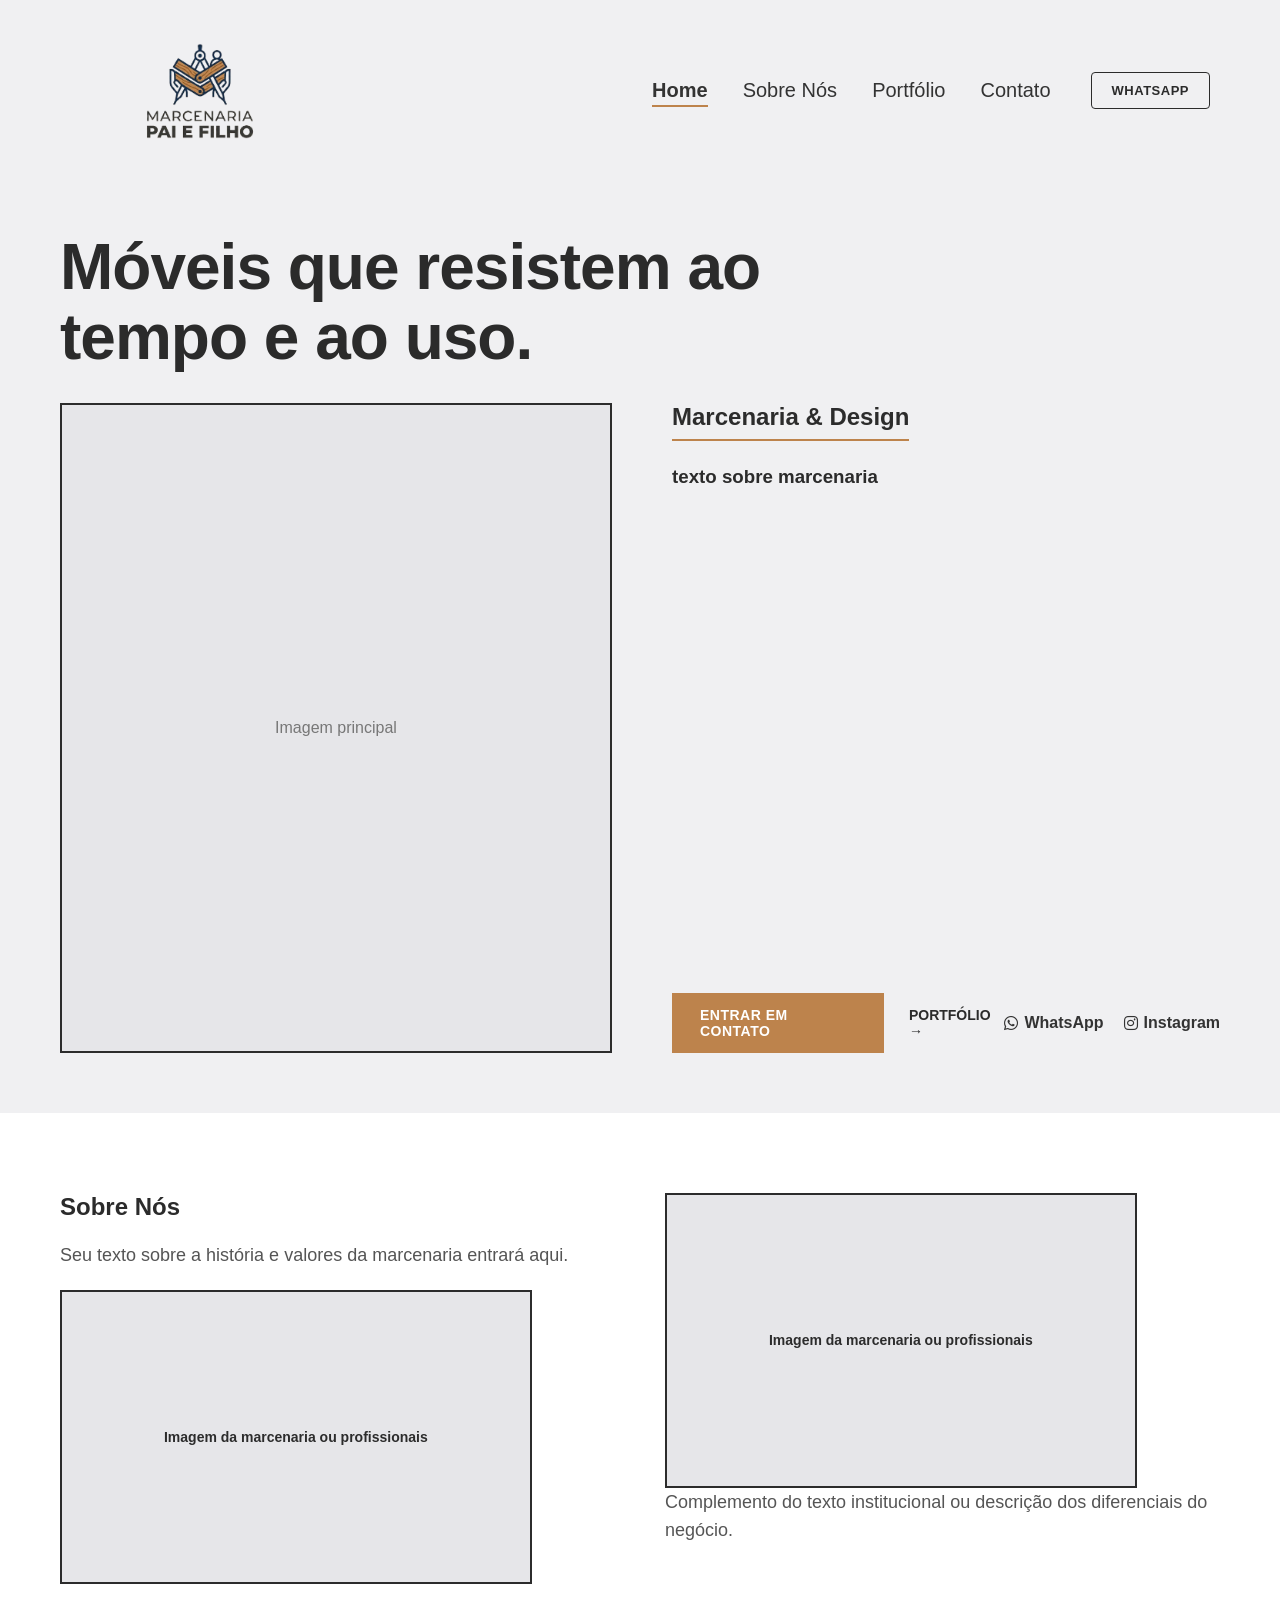
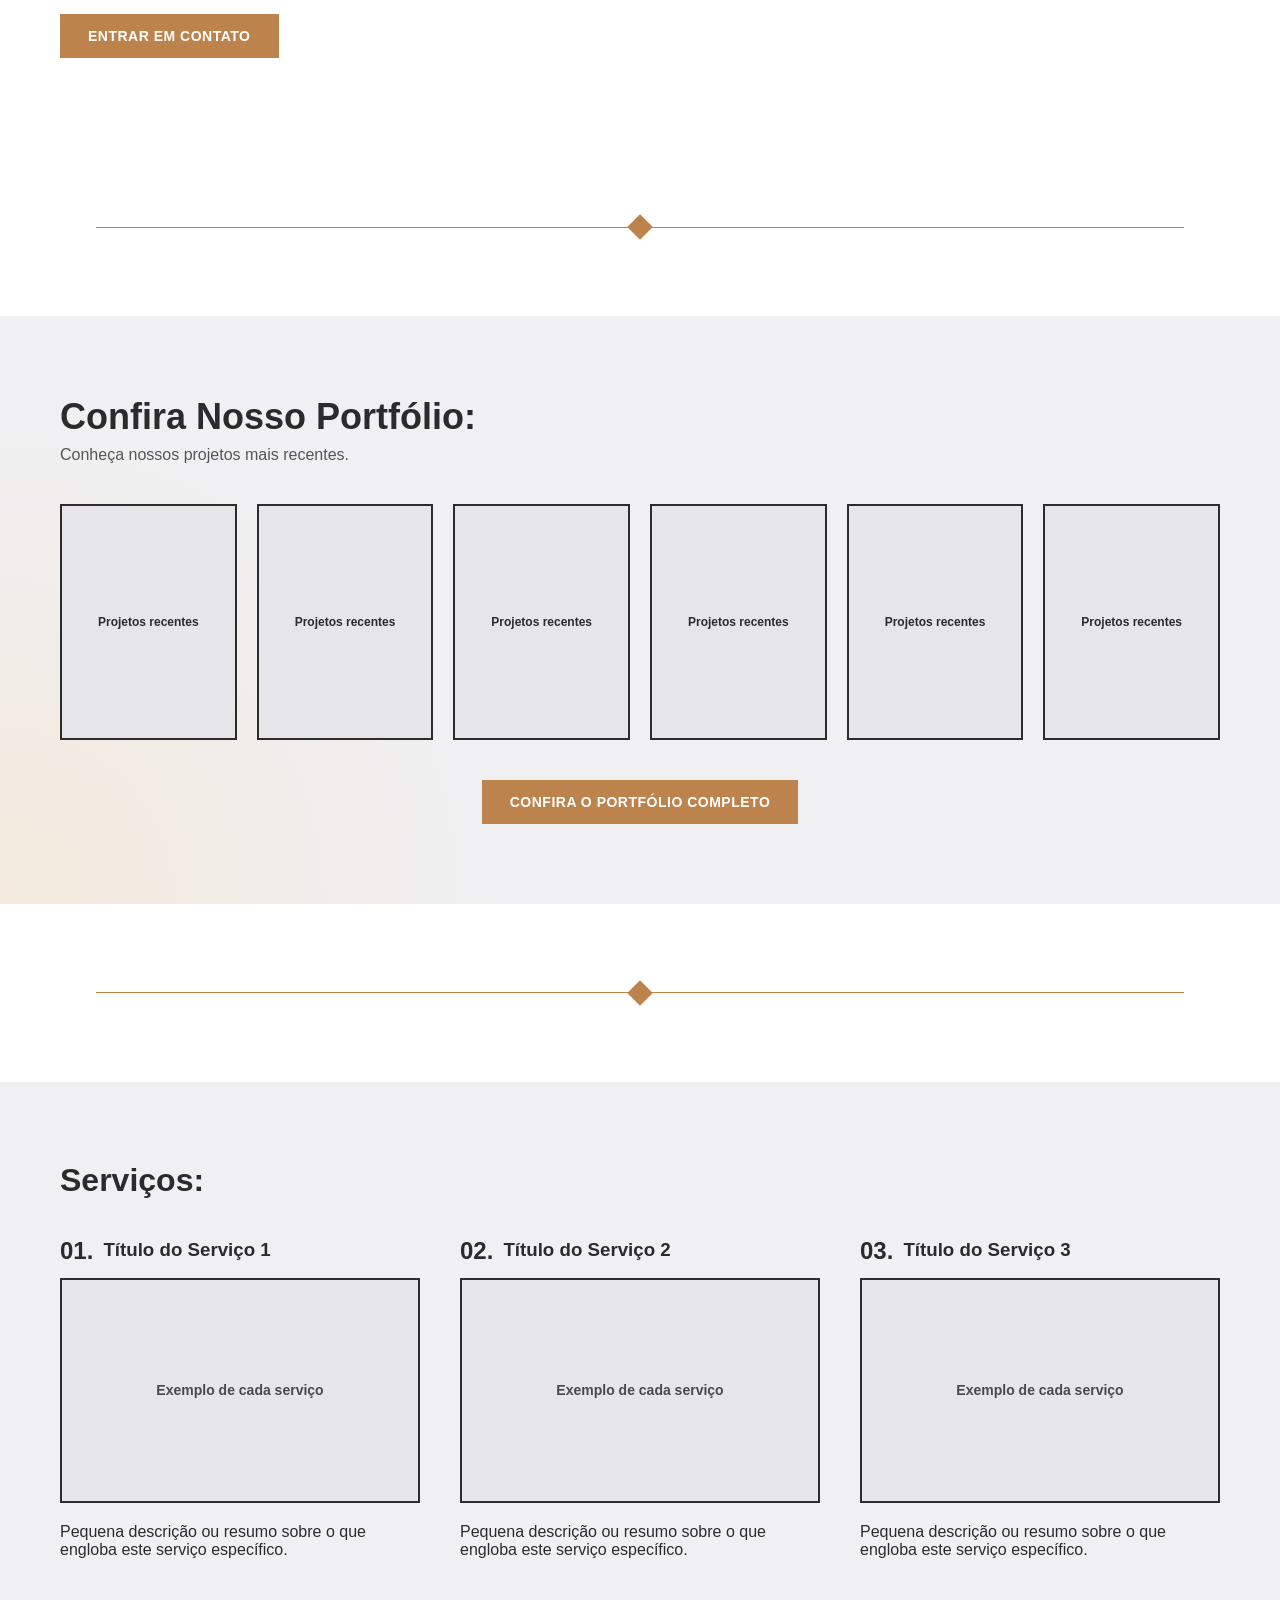
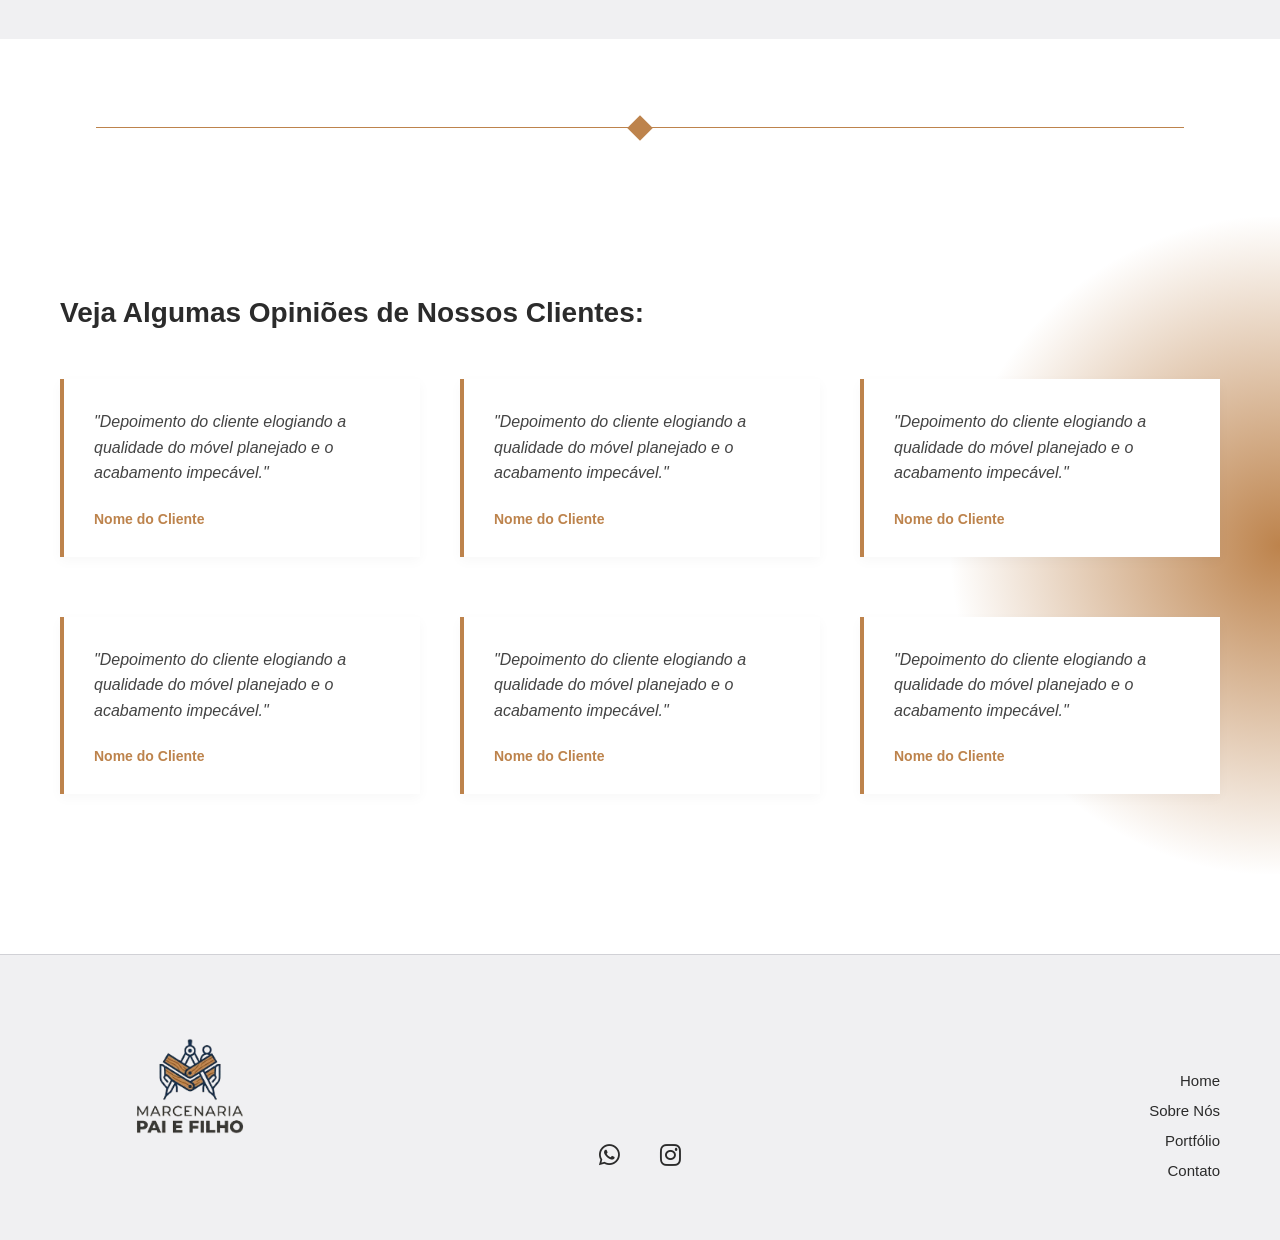
==== commit 8c770d12: "Ajustando mais do design" ====
--- a/index.html
+++ b/index.html
@@ -9,118 +9,128 @@
 </head>
 <body>
 
-    <div class="bg-shape shape-top-left"></div>
-    <div class="bg-shape shape-bottom-right"></div>
-
-    <header class="navbar">
-        <div class="logo"><img src="imagens/portfolio/logo.png" alt="LOGO"></div>
-        <nav class="nav-container-sobre">
-            <ul class="nav-links">
-                <li><a href="index.html" class="active">Home</a></li>
-                <li><a href="sobre_nos.html">Sobre Nós</a></li>
-                <li><a href="portfolio.html">Portfólio</a></li>
-                <li><a href="contato.html">Contato</a></li>
-            </ul>
-            <a href="https://wa.me/11910538560" class="btn-nav-whatsapp" id="btnNavWhatsapp" target="_blank">WHATSAPP</a>
-        </nav>
-    </header>
+   <header class="navbar">
+    <div class="logo"><img src="imagens/portfolio/logo.png" alt="LOGO"></div>
+    <nav class="nav-container-sobre">
+        <ul class="nav-links">
+            <li><a href="index.html" class="active">Home</a></li>
+            <li><a href="sobre_nos.html">Sobre Nós</a></li>
+            <li><a href="portfolio.html">Portfólio</a></li>
+            <li><a href="contato.html">Contato</a></li>
+        </ul>
+        <a href="https://wa.me/11910538560" class="btn-nav-whatsapp" id="btnNavWhatsapp" target="_blank">WHATSAPP</a>
+    </nav>
+</header>
 
     <main class="hero-container">
+        
         <h1 class="main-title">Móveis que resistem ao<br>tempo e ao uso.</h1>
 
+
         <div class="hero-body">
+            
             <div class="image-box">Imagem principal</div>
 
             <div class="content-box">
+                
                 <div class="subtitle-wrapper">
                     <h2 class="subtitle">Marcenaria & Design</h2>
                 </div>
                 
-                <div class="text-content">
-                    <p>Insira seu texto institucional ou de apresentação aqui futuramente.</p>
-                </div>
-
+                <h3>texto sobre marcenaria </h3>
+                <!-- LINHAS CINZAS REPRESENTANDO O TEXTO EM BAIXO DO TITULO (REMOVER) -->
+                <div class="text-lines">
+                    <div class="grey-line w-100"></div>
+                    <div class="grey-line w-90"></div>
+                    <div class="grey-line w-95"></div>
+                    <div class="grey-line w-80"></div>
+                </div>
+
+
+                <!-- BOTÕES DA TELA PRINCIPAL -->
                 <div class="actions-bar">
                     <div class="buttons">
                         <a href="contato.html" class="btn-filled">ENTRAR EM CONTATO</a>
                         <a href="portfolio.html" class="btn-text">PORTFÓLIO &rarr;</a>
                     </div>
-
+                    
+
+                    <!-- REDES SOCIAIS -->
                     <div class="socials">
-                        <a href="https://wa.me/11910538560" class="social-link" target="_blank">
+                        <a href="https://wa.me/11910538560" class="social-link">
                             <i class="fa-brands fa-whatsapp"></i> WhatsApp
                         </a>
-                        <a href="https://instagram.com" class="social-link" target="_blank">
+                        <a href="https://instagram.com" class="social-link">
                             <i class="fa-brands fa-instagram"></i> Instagram
                         </a>
                     </div>
                 </div>
-            </div> 
-        </div> 
-    </main>
-
-    <div class="divider">
-        <div class="diamond"></div>
-    </div>
-
-    <section class="about-section">
-        <div class="about-column">
-            <h2 class="section-title-small">Sobre Nós</h2>
-            <div class="text-content">
-                <p>Seu texto sobre a história e valores da marcenaria entrará aqui.</p>
-            </div>
+
+            </div> </div> </main>
+
+
+
+            <!-- SOBRE NÓS -->
+        <section class="about-section">
+                <div class="about-column">
+                    <h2 class="section-title-small">Sobre Nós</h2>
+                    <div class="text-content">
+                        <p>Seu texto sobre a história e valores da marcenaria entrará aqui.</p>
+                    </div>
+                    
+                    <div class="image-box-about">
+                        <span class="placeholder-text">Imagem da marcenaria ou profissionais</span>
+                        <div class="line-diagonal-1"></div>
+                        <div class="line-diagonal-2"></div>
+                    </div>
+                    
+                    <a href="contato.html" class="btn-filled btn-about">ENTRAR EM CONTATO</a>
+                </div>
+
+                <div class="about-column">
+                    <div class="image-box-about">
+                        <span class="placeholder-text">Imagem da marcenaria ou profissionais</span>
+                        <div class="line-diagonal-1"></div>
+                        <div class="line-diagonal-2"></div>
+                    </div>
+                    
+                    <div class="text-content">
+                        <p>Complemento do texto institucional ou descrição dos diferenciais do negócio.</p>
+                    </div>
+                </div>
+            </section>
+
             
-            <div class="image-box-about">
-                <span class="placeholder-text">Imagem da marcenaria ou profissionais</span>
-                <div class="line-diagonal-1"></div>
-                <div class="line-diagonal-2"></div>
-            </div>
-            
-            <a href="contato.html" class="btn-filled btn-about">ENTRAR EM CONTATO</a>
-        </div>
-
-        <div class="about-column">
-            <div class="image-box-about">
-                <span class="placeholder-text">Imagem da marcenaria ou profissionais</span>
-                <div class="line-diagonal-1"></div>
-                <div class="line-diagonal-2"></div>
-            </div>
-            
-            <div class="text-content">
-                <p>Complemento do texto institucional ou descrição dos diferenciais do negócio.</p>
-            </div>
-        </div>
-    </section>
-
-    <div class="divider">
-        <div class="diamond"></div>
-    </div>
- 
-    <section class="portfolio-section">
-        <div class="portfolio-header">
-            <h2 class="portfolio-title">Confira Nosso Portfólio:</h2>
-            <p class="portfolio-subtitle">Conheça nossos projetos mais recentes.</p>
-        </div>
-
-        <div class="portfolio-grid">
-            <div class="portfolio-card"><div class="card-image"><span class="card-text">Projetos recentes</span><div class="card-x1"></div><div class="card-x2"></div></div></div>
-            <div class="portfolio-card"><div class="card-image"><span class="card-text">Projetos recentes</span><div class="card-x1"></div><div class="card-x2"></div></div></div>
-            <div class="portfolio-card"><div class="card-image"><span class="card-text">Projetos recentes</span><div class="card-x1"></div><div class="card-x2"></div></div></div>
-            <div class="portfolio-card"><div class="card-image"><span class="card-text">Projetos recentes</span><div class="card-x1"></div><div class="card-x2"></div></div></div>
-            <div class="portfolio-card"><div class="card-image"><span class="card-text">Projetos recentes</span><div class="card-x1"></div><div class="card-x2"></div></div></div>
-            <div class="portfolio-card"><div class="card-image"><span class="card-text">Projetos recentes</span><div class="card-x1"></div><div class="card-x2"></div></div></div>
-        </div>
-
-        <div class="portfolio-footer-btn">
-            <a href="portfolio.html" class="btn-filled">CONFIRA O PORTFÓLIO COMPLETO</a>
-        </div>
-    </section>
-
-    <div class="divider">
-        <div class="diamond"></div>
-    </div>
-
-    <section class="services-section">
+                <div class="divider">
+                    <div class="diamond"></div>
+                </div>
+        
+            <section class="portfolio-section">
+                <div class="portfolio-header">
+                    <h2 class="portfolio-title">Confira Nosso Portfólio:</h2>
+                    <p class="portfolio-subtitle">Conheça nossos projetos mais recentes.</p>
+                </div>
+        
+                <div class="portfolio-grid">
+                    <div class="portfolio-card"><div class="card-image"><span class="card-text">Projetos recentes</span><div class="card-x1"></div><div class="card-x2"></div></div></div>
+                    <div class="portfolio-card"><div class="card-image"><span class="card-text">Projetos recentes</span><div class="card-x1"></div><div class="card-x2"></div></div></div>
+                    <div class="portfolio-card"><div class="card-image"><span class="card-text">Projetos recentes</span><div class="card-x1"></div><div class="card-x2"></div></div></div>
+                    <div class="portfolio-card"><div class="card-image"><span class="card-text">Projetos recentes</span><div class="card-x1"></div><div class="card-x2"></div></div></div>
+                    <div class="portfolio-card"><div class="card-image"><span class="card-text">Projetos recentes</span><div class="card-x1"></div><div class="card-x2"></div></div></div>
+                    <div class="portfolio-card"><div class="card-image"><span class="card-text">Projetos recentes</span><div class="card-x1"></div><div class="card-x2"></div></div></div>
+                </div>
+        
+                <div class="portfolio-footer-btn">
+                    <a href="portfolio.html" class="btn-filled">CONFIRA O PORTFÓLIO COMPLETO</a>
+                </div>
+            </section>
+
+                    
+            <div class="divider">
+                <div class="diamond"></div>
+            </div>
+
+           <section class="services-section">
         <h2 class="services-title">Serviços:</h2>
 
         <div class="services-grid">
@@ -177,7 +187,12 @@
         </div>
     </section>
 
-    <section class="testimonials-section">
+    
+    <div class="divider">
+        <div class="diamond"></div>
+    </div>
+
+   <section class="testimonials-section">
         <h2 class="testimonials-title">Veja Algumas Opiniões de Nossos Clientes:</h2>
 
         <div class="testimonials-grid">
@@ -210,10 +225,12 @@
 
     <footer class="footer-container">
         <div class="footer-content">
+            
             <div class="footer-left">
-                <div class="logo"><img src="imagens/portfolio/logo.png" alt="LOGO"></div>
-                <div class="footer-text">
-                    <p>Móveis sob medida feitos para durar gerações.</p>
+                <div class="logo"><img src="imagens/portfolio/logo.png" alt="logo"></div>
+                <div class="footer-dummy-lines">
+                    <div class="grey-line w-100"></div>
+                    <div class="grey-line w-60"></div>
                 </div>
             </div>
 
@@ -230,8 +247,10 @@
                     <li><a href="contato.html">Contato</a></li>
                 </ul>
             </div>
+
         </div>
     </footer>
-    
-</body>
-</html>+        
+            <script src="/js/script.js"></script>
+        </body>
+        </html>
--- a/css/style.css
+++ b/css/style.css
@@ -10,7 +10,7 @@
 }
 
 body {
-    background-color: #fcfbfa; /* Fundo off-white elegante padrão */
+    background-color: #ffffff; /* Fundo off-white elegante padrão */
     color: #2b2b2b;
     position: relative;
     overflow-x: hidden;
@@ -25,12 +25,12 @@
 }
 
 .shape-top-left {
-    width: 500px;
-    height: 500px;
+    width: 900px;
+    height: 900px;
     background-color: #f3eae1;
     top: 950px;
     left: -200px;
-    opacity: 0.8;
+    opacity: 0.9;
 }
 
 .shape-bottom-right {
@@ -46,10 +46,11 @@
    2. NAVBAR & NAVEGAÇÃO
    ========================================== */
 .navbar {
+    background-color: #f0f0f2;
     display: flex;
     justify-content: space-between;
     align-items: center;
-    padding: 30px 60px;
+    padding: 20px 70px;
     width: 100%;
 }
 
@@ -113,14 +114,15 @@
    3. HERO (HOME)
    ========================================== */
 .hero-container {
-    padding: 20px 60px 60px 60px;
+    background: #f0f0f2;
+    padding: 50px 60px 60px 60px;
 }
 
 .main-title {
     font-size: 64px;
     font-weight: 700;
     line-height: 1.1;
-    margin-bottom: 50px;
+    margin-bottom: 30px;
     letter-spacing: -1px;
 }
 
@@ -310,7 +312,7 @@
 }
 
 .carousel-card {
-    transition: transform 0.4s ease-in-out, opacity 0.4s ease-in-out;
+    transition: transform 0.5s ease-in-out, opacity 0.4s ease-in-out;
     display: flex;
     justify-content: center;
 }
@@ -583,7 +585,7 @@
    6. SEÇÃO: SERVIÇOS
    ========================================== */
 .services-section {
-    background-color: #d1d1d6; 
+    background-color: #f0f0f2; /* Tom de cinza ligeiramente mais nítido para contraste */
     padding: 80px 60px;
 }
 
@@ -604,10 +606,6 @@
     display: flex;
     flex-direction: column;
     gap: 15px;
-    background: #ffffff;
-    border: 1px solid #e2deda;
-    padding: 25px;
-    box-shadow: 0 4px 10px rgba(0,0,0,0.02);
 }
 
 .service-header {
@@ -619,7 +617,7 @@
 .service-number {
     font-size: 24px;
     font-weight: 700;
-    color: #bd834c; 
+    color: #2b2b2b;
     line-height: 1;
 }
 
@@ -631,11 +629,8 @@
     padding-top: 4px;
 }
 
-.dark-line {
-    height: 16px;
-    background-color: #4a4a4a;
-}
-
+
+/* Moldura de imagem dos serviços com linhas claras */
 .image-box-service {
     border: 2px solid #2c2c2c;
     position: relative;
@@ -655,8 +650,7 @@
     z-index: 2;
 }
 
-.line-diagonal-light-1 { transform: rotate(32deg); }
-.line-diagonal-light-2 { transform: rotate(-32deg); }
+
 
 .service-desc {
     display: flex;
@@ -665,20 +659,50 @@
     margin-top: 5px;
 }
 
+/* Linhas cinzas claras da descrição */
 .light-line {
     height: 10px;
     background-color: #b8b8bc;
 }
 
-/* Força seção de serviços a ser branca na página Sobre */
+.divider {
+    display: flex;
+    align-items: center;
+    justify-content: center;
+    position: relative;
+    margin: 80px auto;
+    width: 85%;
+}
+
+.divider::before {
+    content: "";
+    position: absolute;
+    width: 100%;
+    height: 1px;
+    background-color: #bd834c; 
+    z-index: 1;
+}
+
+.diamond {
+    width: 18px;
+    height: 18px;
+    background-color: #bd834c;
+    transform: rotate(45deg);
+    z-index: 2;
+}
+
 .services-section-sobre {
-    background-color: #ffffff;
+    background-color: #ffffff; /* Tom de cinza ligeiramente mais nítido para contraste */
     padding: 80px 60px;
+    background-image: radial-gradient(circle at left bottom, #f3e9dc 0%, transparent 35%);
 }
 
 /* ==========================================
    7. SEÇÃO: DEPOIMENTOS (TESTIMONIALS)
    ========================================== */
+
+   
+
 .testimonials-section {
     background-color: #ffffff;
     padding: 80px 60px;
@@ -740,8 +764,6 @@
     background-color: #f0f0f2; 
     padding: 80px 60px;
     text-align: center;
-    border-top: 1px solid #2b2b2b;
-    border-bottom: 1px solid #2b2b2b;
 }
 
 .mvv-main-title {
@@ -1098,4 +1120,4 @@
 .footer-links a:hover {
     text-decoration: underline;
     color: white;
-}
+}
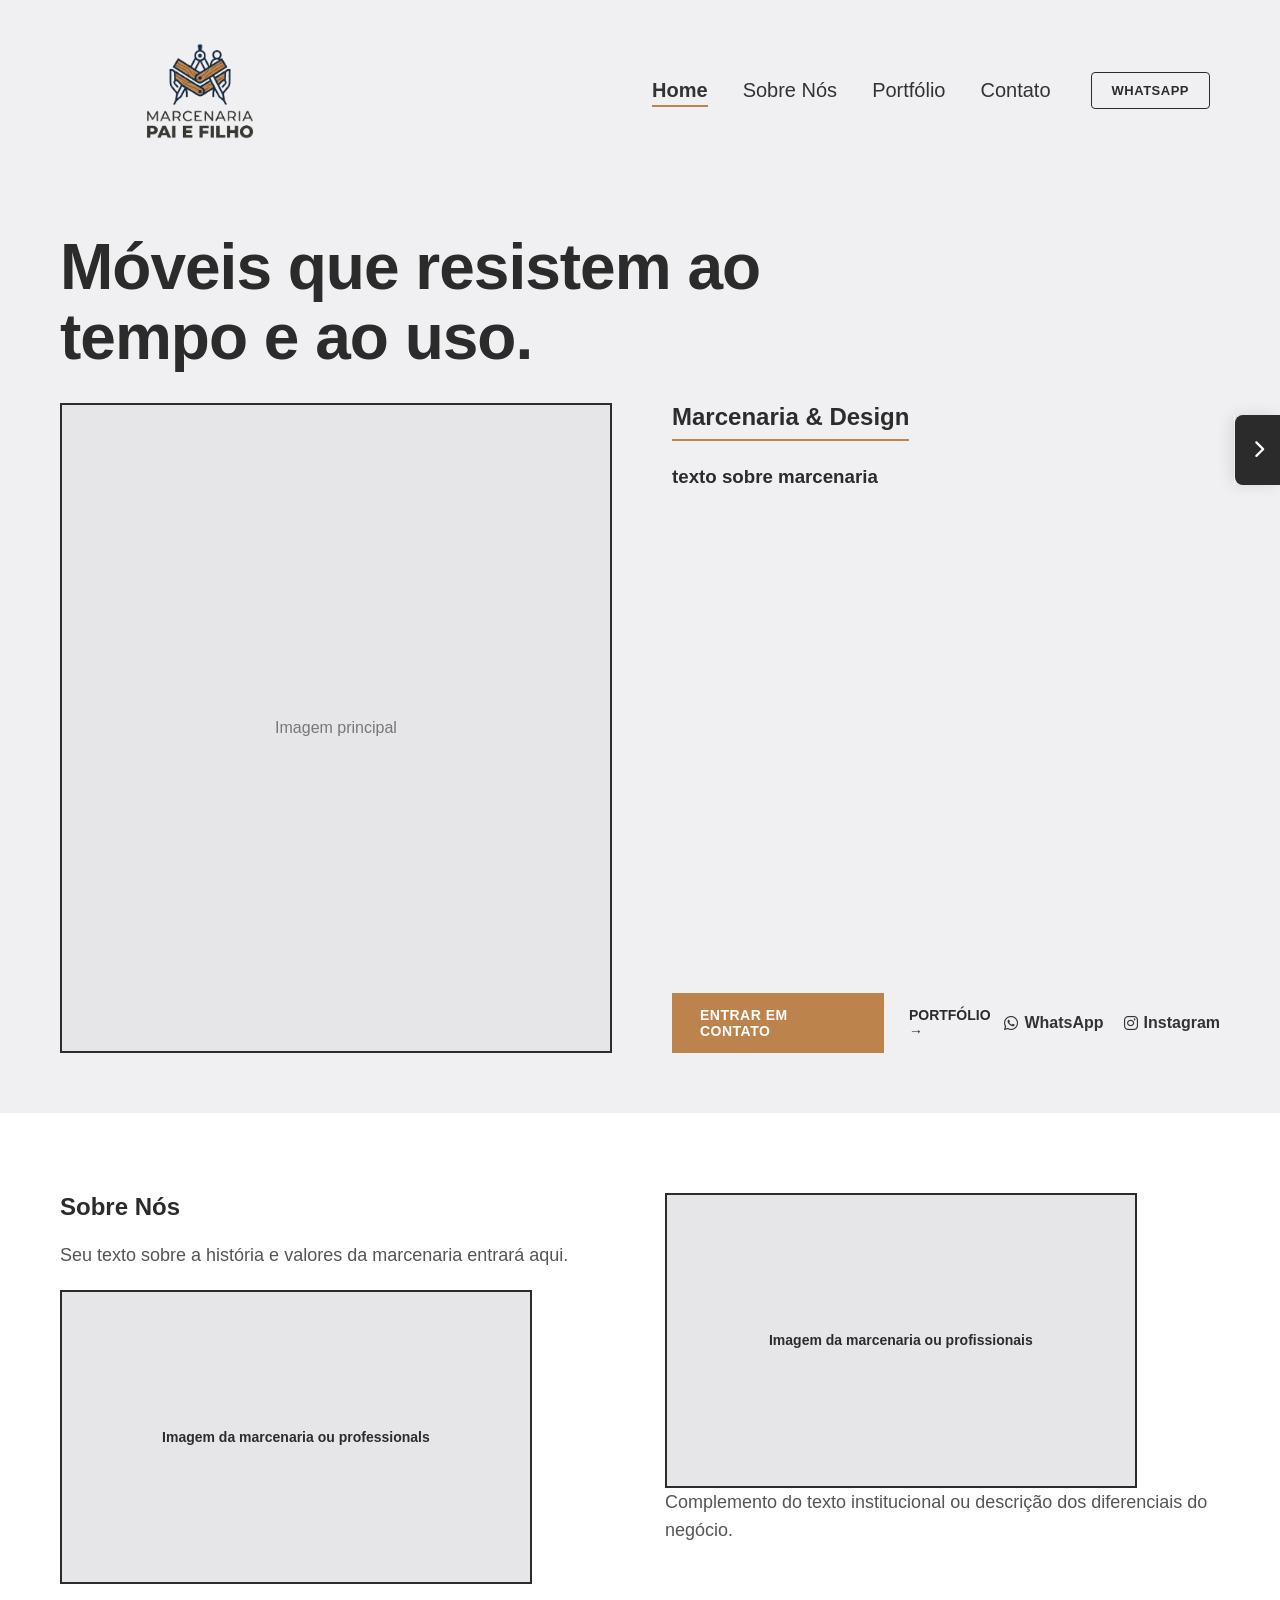
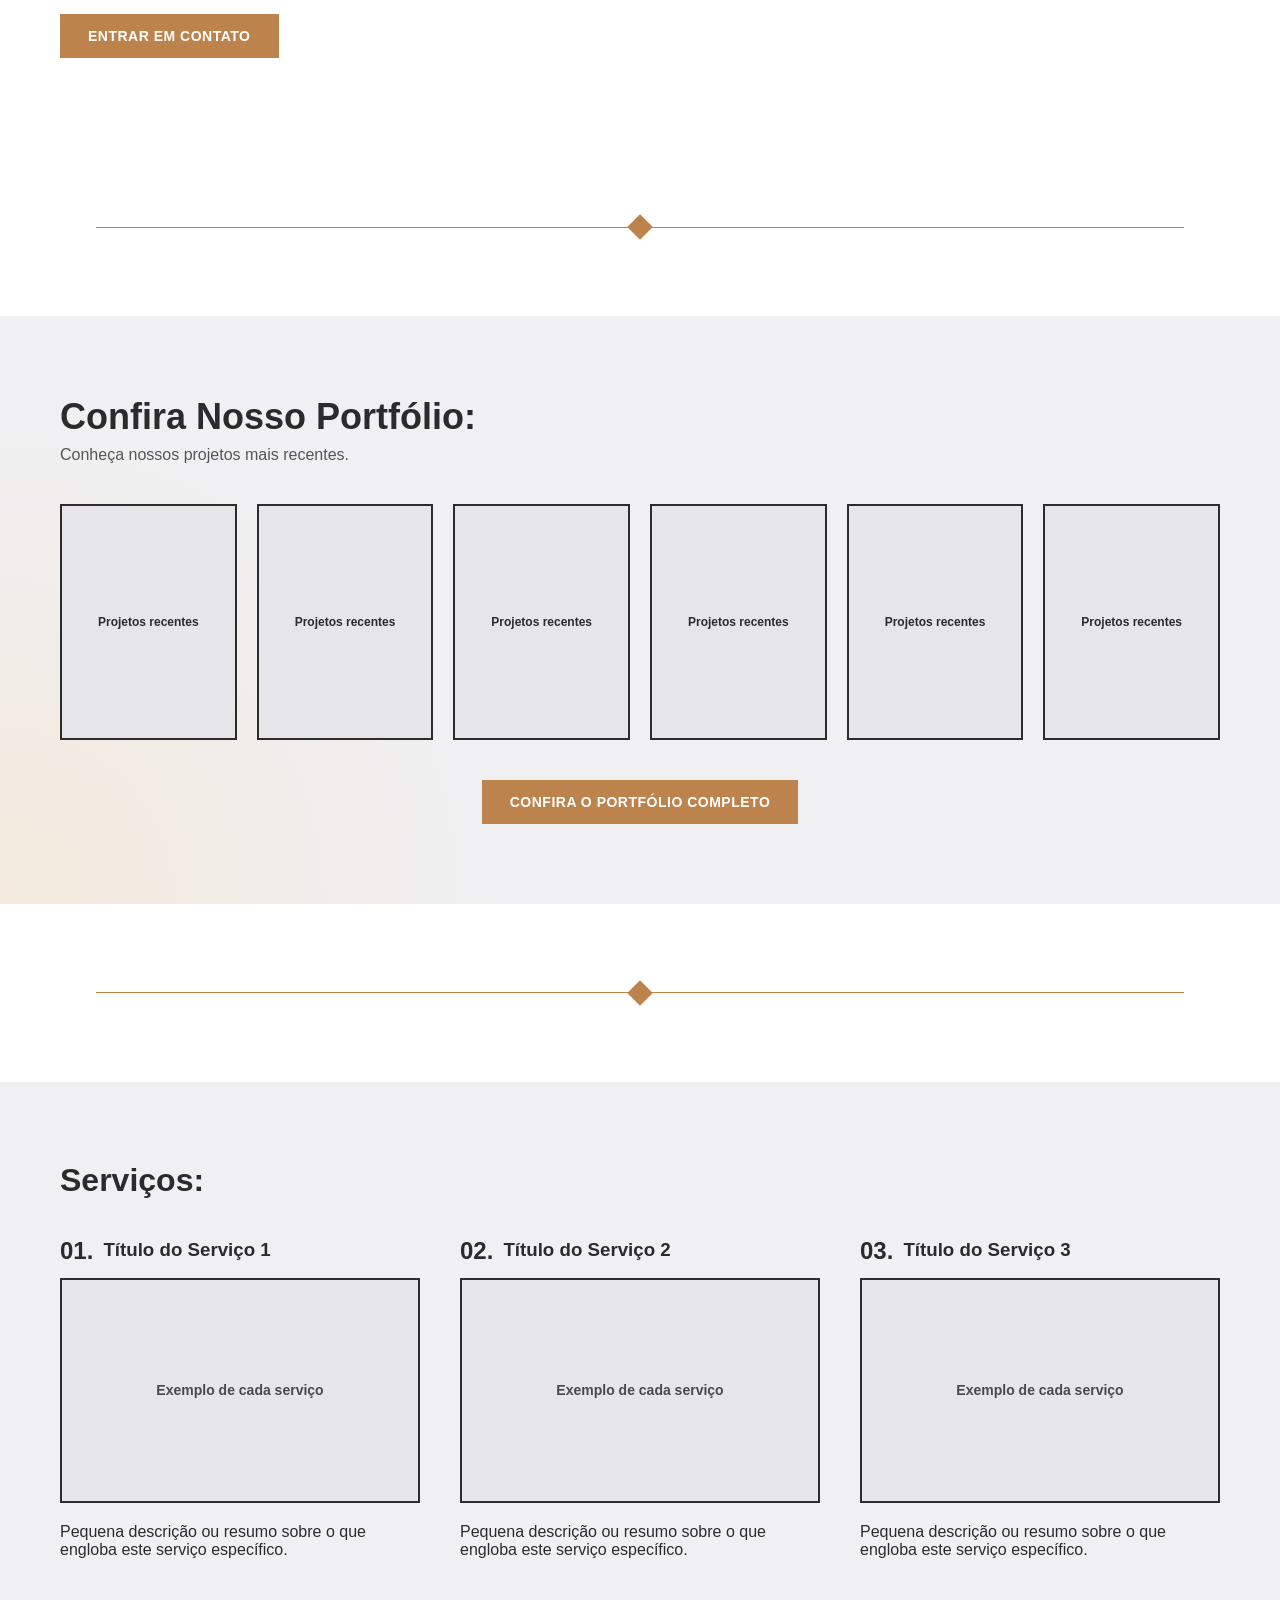
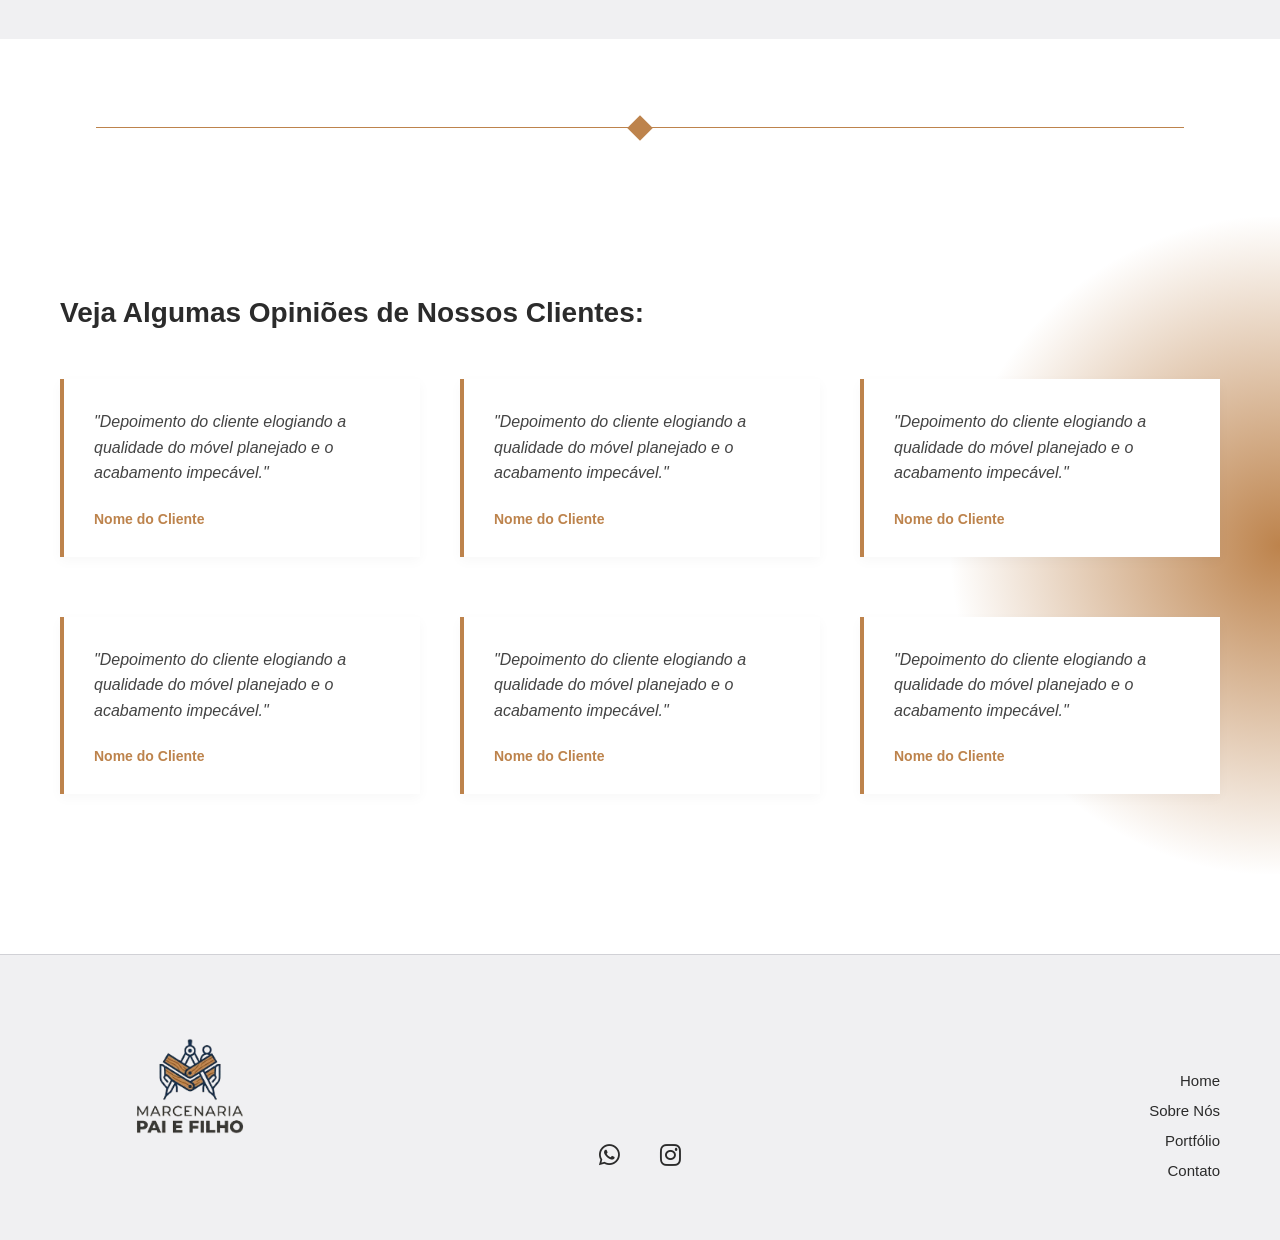
==== commit eb844504: "Adicionando página de login, e função passa página" ====
--- a/index.html
+++ b/index.html
@@ -26,7 +26,6 @@
         
         <h1 class="main-title">Móveis que resistem ao<br>tempo e ao uso.</h1>
 
-
         <div class="hero-body">
             
             <div class="image-box">Imagem principal</div>
@@ -38,7 +37,6 @@
                 </div>
                 
                 <h3>texto sobre marcenaria </h3>
-                <!-- LINHAS CINZAS REPRESENTANDO O TEXTO EM BAIXO DO TITULO (REMOVER) -->
                 <div class="text-lines">
                     <div class="grey-line w-100"></div>
                     <div class="grey-line w-90"></div>
@@ -46,16 +44,12 @@
                     <div class="grey-line w-80"></div>
                 </div>
 
-
-                <!-- BOTÕES DA TELA PRINCIPAL -->
                 <div class="actions-bar">
                     <div class="buttons">
                         <a href="contato.html" class="btn-filled">ENTRAR EM CONTATO</a>
                         <a href="portfolio.html" class="btn-text">PORTFÓLIO &rarr;</a>
                     </div>
                     
-
-                    <!-- REDES SOCIAIS -->
                     <div class="socials">
                         <a href="https://wa.me/11910538560" class="social-link">
                             <i class="fa-brands fa-whatsapp"></i> WhatsApp
@@ -68,10 +62,7 @@
 
             </div> </div> </main>
 
-
-
-            <!-- SOBRE NÓS -->
-        <section class="about-section">
+            <section class="about-section">
                 <div class="about-column">
                     <h2 class="section-title-small">Sobre Nós</h2>
                     <div class="text-content">
@@ -79,7 +70,7 @@
                     </div>
                     
                     <div class="image-box-about">
-                        <span class="placeholder-text">Imagem da marcenaria ou profissionais</span>
+                        <span class="placeholder-text">Imagem da marcenaria ou professionals</span>
                         <div class="line-diagonal-1"></div>
                         <div class="line-diagonal-2"></div>
                     </div>
@@ -249,8 +240,14 @@
             </div>
 
         </div>
-    </footer>
-        
-            <script src="/js/script.js"></script>
-        </body>
-        </html>+    </footer>        
+    <a href="sobre_nos.html" class="book-next-btn" id="bookNextBtn" title="Próxima Página">
+        <span class="book-text-hint">Sobre Nós</span>
+        <div class="book-arrow-box">
+            <i class="fa-solid fa-chevron-right"></i>
+        </div>
+    </a>
+
+    <script src="js/script.js"></script>
+</body>
+</html>
--- a/css/style.css
+++ b/css/style.css
@@ -1120,4 +1120,374 @@
 .footer-links a:hover {
     text-decoration: underline;
     color: white;
+}
+
+/* ==========================================
+   13. PÁGINA DE LOGIN / CADASTRO (CENTRALIZADO)
+   ========================================== */
+body.auth-page-body {
+    margin: 0;
+    padding: 0;
+    background-color: #ffffff;
+}
+
+.auth-page-wrapper {
+    display: flex;
+    justify-content: center;
+    align-items: center;
+    width: 100vw;
+    min-height: 100vh;
+    padding: 40px 20px;
+    box-sizing: border-box;
+    position: relative;
+}
+
+.auth-container {
+    display: flex;
+    border: 1px solid #2b2b2b;
+    background-color: #ffffff;
+    width: 100%;
+    max-width: 1000px;
+    min-height: 580px;
+    box-shadow: 0 12px 40px rgba(0,0,0,0.06);
+    z-index: 5;
+}
+
+.auth-form-side {
+    flex: 1.1;
+    padding: 50px 60px;
+    display: flex;
+    flex-direction: column;
+    justify-content: center;
+}
+
+.auth-tabs {
+    display: flex;
+    gap: 30px;
+    margin-bottom: 40px;
+    border-bottom: 1px solid #e6e6e9;
+}
+
+.auth-tab {
+    background: none;
+    border: none;
+    font-family: 'Helvetica Neue', Arial, sans-serif;
+    font-size: 20px;
+    font-weight: 500;
+    color: #777;
+    cursor: pointer;
+    padding-bottom: 10px;
+    position: relative;
+    transition: all 0.3s ease;
+}
+
+.auth-tab.active {
+    color: #2b2b2b;
+    font-weight: 700;
+}
+
+.auth-tab.active::after {
+    content: '';
+    position: absolute;
+    bottom: -1px;
+    left: 0;
+    width: 100%;
+    height: 2px;
+    background-color: #bd834c;
+}
+
+.auth-form {
+    display: none;
+    flex-direction: column;
+    gap: 20px;
+}
+
+.auth-form.active {
+    display: flex;
+}
+
+.auth-input-group {
+    display: flex;
+    flex-direction: column;
+    gap: 8px;
+    text-align: left;
+}
+
+.auth-input-group label {
+    font-size: 14px;
+    font-weight: 600;
+    color: #2b2b2b;
+}
+
+.auth-input-group input {
+    width: 100%;
+    padding: 12px 14px;
+    border: 1px solid #2b2b2b;
+    font-size: 15px;
+    outline: none;
+    background-color: #ffffff;
+    transition: border-color 0.2s;
+}
+
+.auth-input-group input:focus {
+    border-color: #bd834c;
+}
+
+.auth-utilities {
+    display: flex;
+    justify-content: space-between;
+    align-items: center;
+    font-size: 14px;
+    margin-top: 5px;
+    margin-bottom: 15px;
+}
+
+.remember-me {
+    display: flex;
+    align-items: center;
+    gap: 8px;
+    color: #555;
+    cursor: pointer;
+}
+
+.remember-me input {
+    accent-color: #bd834c;
+}
+
+.auth-submit-btn {
+    width: 100%;
+    text-align: center;
+    padding: 14px;
+}
+
+.auth-image-side {
+    flex: 0.9;
+    background-color: #e6e6e9;
+    border-left: 1px solid #2b2b2b;
+    position: relative;
+    display: flex;
+    align-items: center;
+    justify-content: center;
+    padding: 40px;
+}
+
+.auth-image-overlay {
+    display: flex;
+    flex-direction: column;
+    align-items: center;
+    text-align: center;
+}
+
+@media (max-width: 768px) {
+    .auth-page-wrapper {
+        padding: 20px 10px;
+    }
+    .auth-container {
+        flex-direction: column;
+        max-width: 100%;
+        min-height: auto;
+    }
+    .auth-image-side {
+        display: none;
+    }
+    .auth-form-side {
+        padding: 40px 25px;
+    }
+}
+
+/* ==========================================
+   14. BOTÃO FLUTUANTE - PASSAR PÁGINA (LIVRO)
+   ========================================== */
+.book-next-btn {
+    position: fixed;
+    right: 0;
+    top: 50%;
+    transform: translateY(-50%);
+    display: flex;
+    align-items: center;
+    text-decoration: none;
+    z-index: 9999;
+    cursor: pointer;
+    transition: all 0.4s cubic-bezier(0.25, 0.8, 0.25, 1);
+}
+
+/* Caixa da Seta (A ponta da folha do livro) */
+.book-arrow-box {
+    background-color: #2b2b2b;
+    color: #ffffff;
+    width: 45px;
+    height: 70px;
+    display: flex;
+    align-items: center;
+    justify-content: center;
+    border-top-left-radius: 8px;
+    border-bottom-left-radius: 8px;
+    border: 1px solid #2b2b2b;
+    border-right: none;
+    box-shadow: -4px 0 15px rgba(0, 0, 0, 0.1);
+    transition: all 0.3s ease;
+}
+
+.book-arrow-box i {
+    font-size: 18px;
+    transition: transform 0.3s ease;
+}
+
+/* Texto indicativo oculto que desliza para fora igual folha virando */
+.book-text-hint {
+    background-color: #ffffff;
+    color: #2b2b2b;
+    font-family: 'Helvetica Neue', Arial, sans-serif;
+    font-size: 13px;
+    font-weight: 700;
+    letter-spacing: 1px;
+    text-transform: uppercase;
+    padding: 0;
+    height: 70px;
+    display: flex;
+    align-items: center;
+    justify-content: center;
+    max-width: 0;
+    overflow: hidden;
+    white-space: nowrap;
+    border: 1px solid transparent;
+    border-right: none;
+    transition: all 0.4s ease;
+    box-shadow: -4px 4px 10px rgba(0, 0, 0, 0.05);
+}
+
+/* Efeito Hover - Simula o virar da página revelando o conteúdo */
+.book-next-btn:hover .book-text-hint {
+    max-width: 140px;
+    padding: 0 20px;
+    border-color: #2b2b2b;
+    border-top-left-radius: 8px;
+    border-bottom-left-radius: 8px;
+}
+
+.book-next-btn:hover .book-arrow-box {
+    background-color: #bd834c; /* Cor dourada/madeira do seu padrão */
+    border-color: #bd834c;
+    border-top-left-radius: 0;
+    border-bottom-left-radius: 0;
+}
+
+.book-next-btn:hover .book-arrow-box i {
+    transform: translateX(3px);
+}
+
+/* Responsividade: oculta ou diminui em telas mobile muito pequenas se atrapalhar */
+@media (max-width: 480px) {
+    .book-text-hint {
+        display: none !important;
+    }
+    .book-arrow-box {
+        width: 35px;
+        height: 55px;
+    }
+}
+
+/* ==========================================
+   15. BOTÕES FLUTUANTES (ESTILO LIVRO)
+   ========================================== */
+.book-page-btn {
+    position: fixed;
+    top: 50%;
+    transform: translateY(-50%);
+    display: flex;
+    align-items: center;
+    text-decoration: none;
+    z-index: 9999;
+    cursor: pointer;
+    transition: all 0.4s cubic-bezier(0.25, 0.8, 0.25, 1);
+}
+
+/* Posicionamento dos Lados */
+.book-prev { left: 0; }
+.book-next { right: 0; }
+
+/* Caixa da Seta (A ponta da folha do livro) */
+.book-page-btn .book-arrow-box {
+    background-color: #2b2b2b;
+    color: #ffffff;
+    width: 45px;
+    height: 70px;
+    display: flex;
+    align-items: center;
+    justify-content: center;
+    border: 1px solid #2b2b2b;
+    box-shadow: 0 0 15px rgba(0, 0, 0, 0.1);
+    transition: all 0.3s ease;
+}
+
+/* Arredondamento das bordas internas */
+.book-prev .book-arrow-box { border-top-right-radius: 8px; border-bottom-right-radius: 8px; border-left: none; }
+.book-next .book-arrow-box { border-top-left-radius: 8px; border-bottom-left-radius: 8px; border-right: none; }
+
+.book-page-btn .book-arrow-box i {
+    font-size: 18px;
+    transition: transform 0.3s ease;
+}
+
+/* Texto indicativo oculto que desliza para fora */
+.book-page-btn .book-text-hint {
+    background-color: #ffffff;
+    color: #2b2b2b;
+    font-family: 'Helvetica Neue', Arial, sans-serif;
+    font-size: 13px;
+    font-weight: 700;
+    letter-spacing: 1px;
+    text-transform: uppercase;
+    padding: 0;
+    height: 70px;
+    display: flex;
+    align-items: center;
+    justify-content: center;
+    max-width: 0;
+    overflow: hidden;
+    white-space: nowrap;
+    border: 1px solid transparent;
+    transition: all 0.4s ease;
+    box-shadow: 0 4px 10px rgba(0, 0, 0, 0.05);
+}
+
+.book-prev .book-text-hint { border-right: none; }
+.book-next .book-text-hint { border-left: none; }
+
+/* HOVER - ESQUERDA (VOLTAR) */
+.book-prev:hover .book-text-hint {
+    max-width: 140px;
+    padding: 0 20px;
+    border-color: #2b2b2b;
+    border-top-right-radius: 8px;
+    border-bottom-right-radius: 8px;
+}
+.book-prev:hover .book-arrow-box {
+    background-color: #bd834c;
+    border-color: #bd834c;
+    border-top-right-radius: 0;
+    border-bottom-right-radius: 0;
+}
+.book-prev:hover .book-arrow-box i { transform: translateX(-3px); }
+
+/* HOVER - DIREITA (AVANÇAR) */
+.book-next:hover .book-text-hint {
+    max-width: 140px;
+    padding: 0 20px;
+    border-color: #2b2b2b;
+    border-top-left-radius: 8px;
+    border-bottom-left-radius: 8px;
+}
+.book-next:hover .book-arrow-box {
+    background-color: #bd834c;
+    border-color: #bd834c;
+    border-top-left-radius: 0;
+    border-bottom-left-radius: 0;
+}
+.book-next:hover .book-arrow-box i { transform: translateX(3px); }
+
+/* Responsividade Mobile */
+@media (max-width: 480px) {
+    .book-page-btn .book-text-hint { display: none !important; }
+    .book-page-btn .book-arrow-box { width: 35px; height: 55px; }
 }
